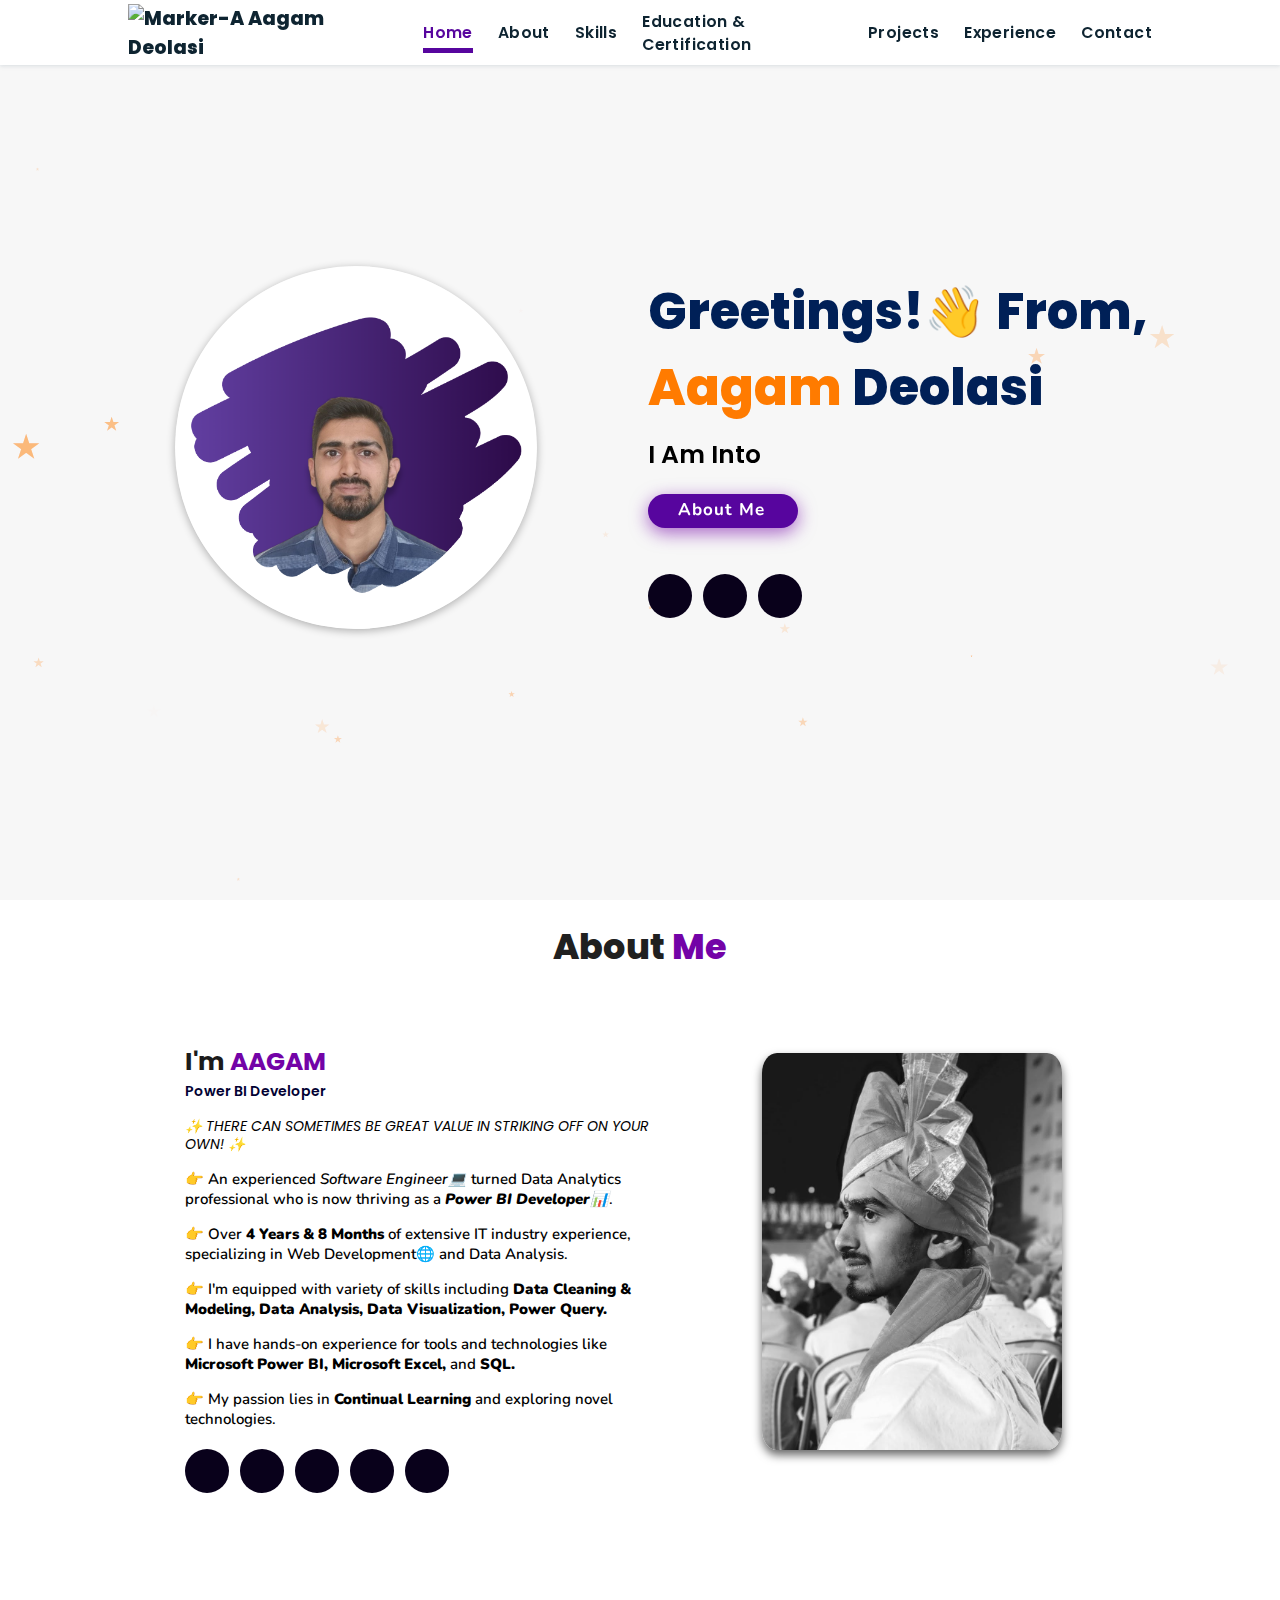
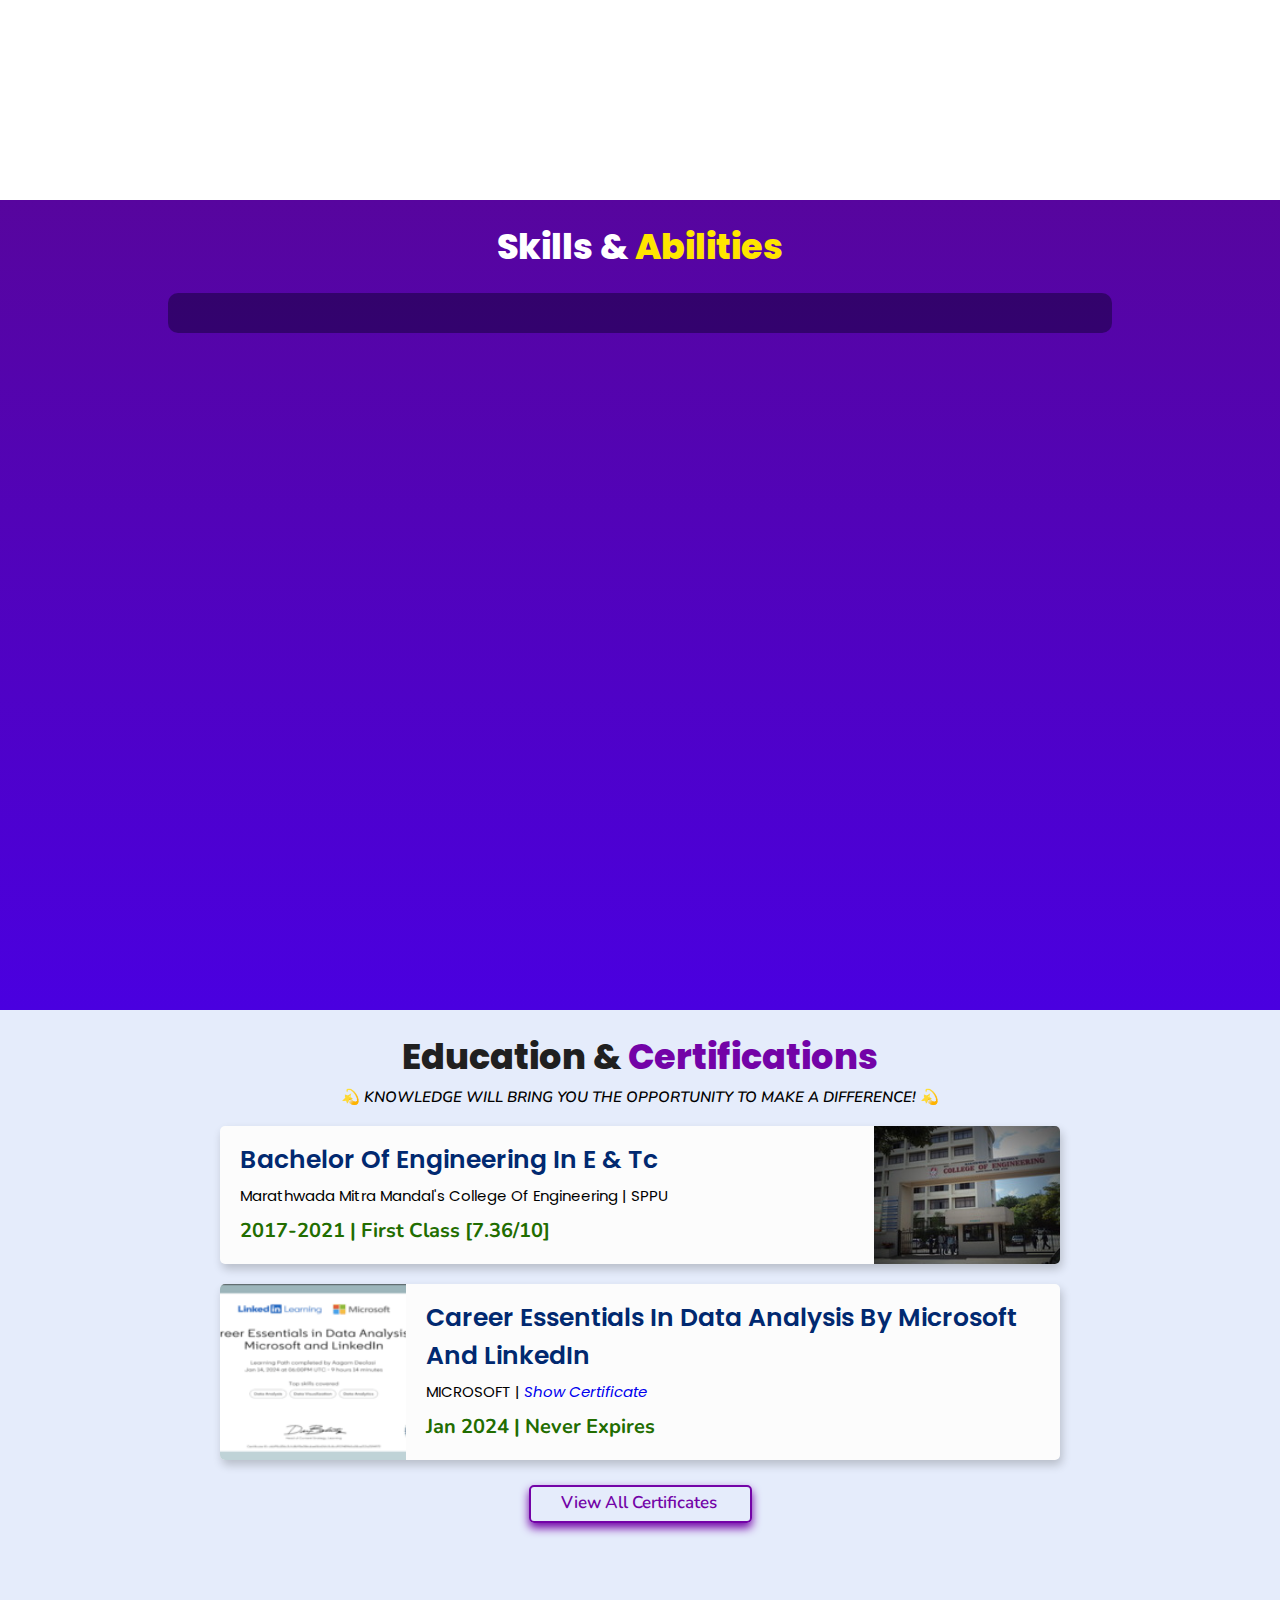
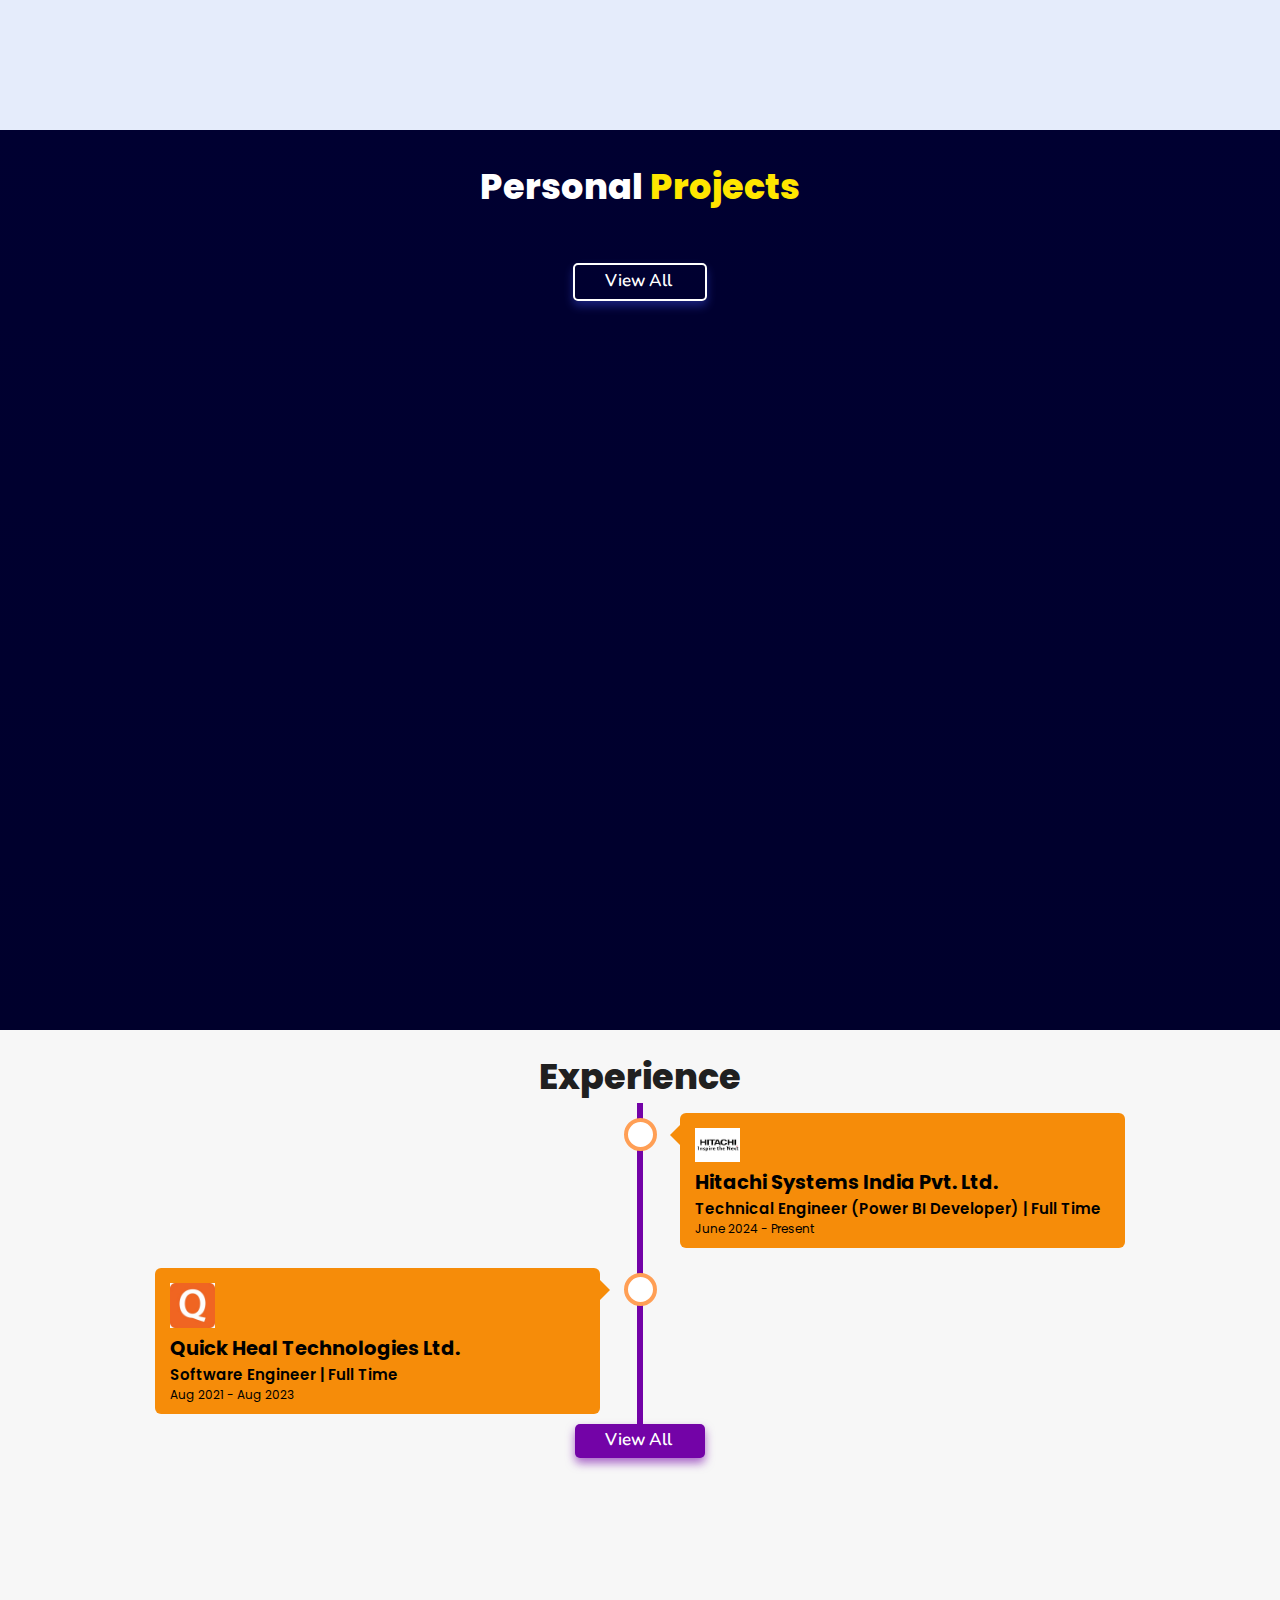
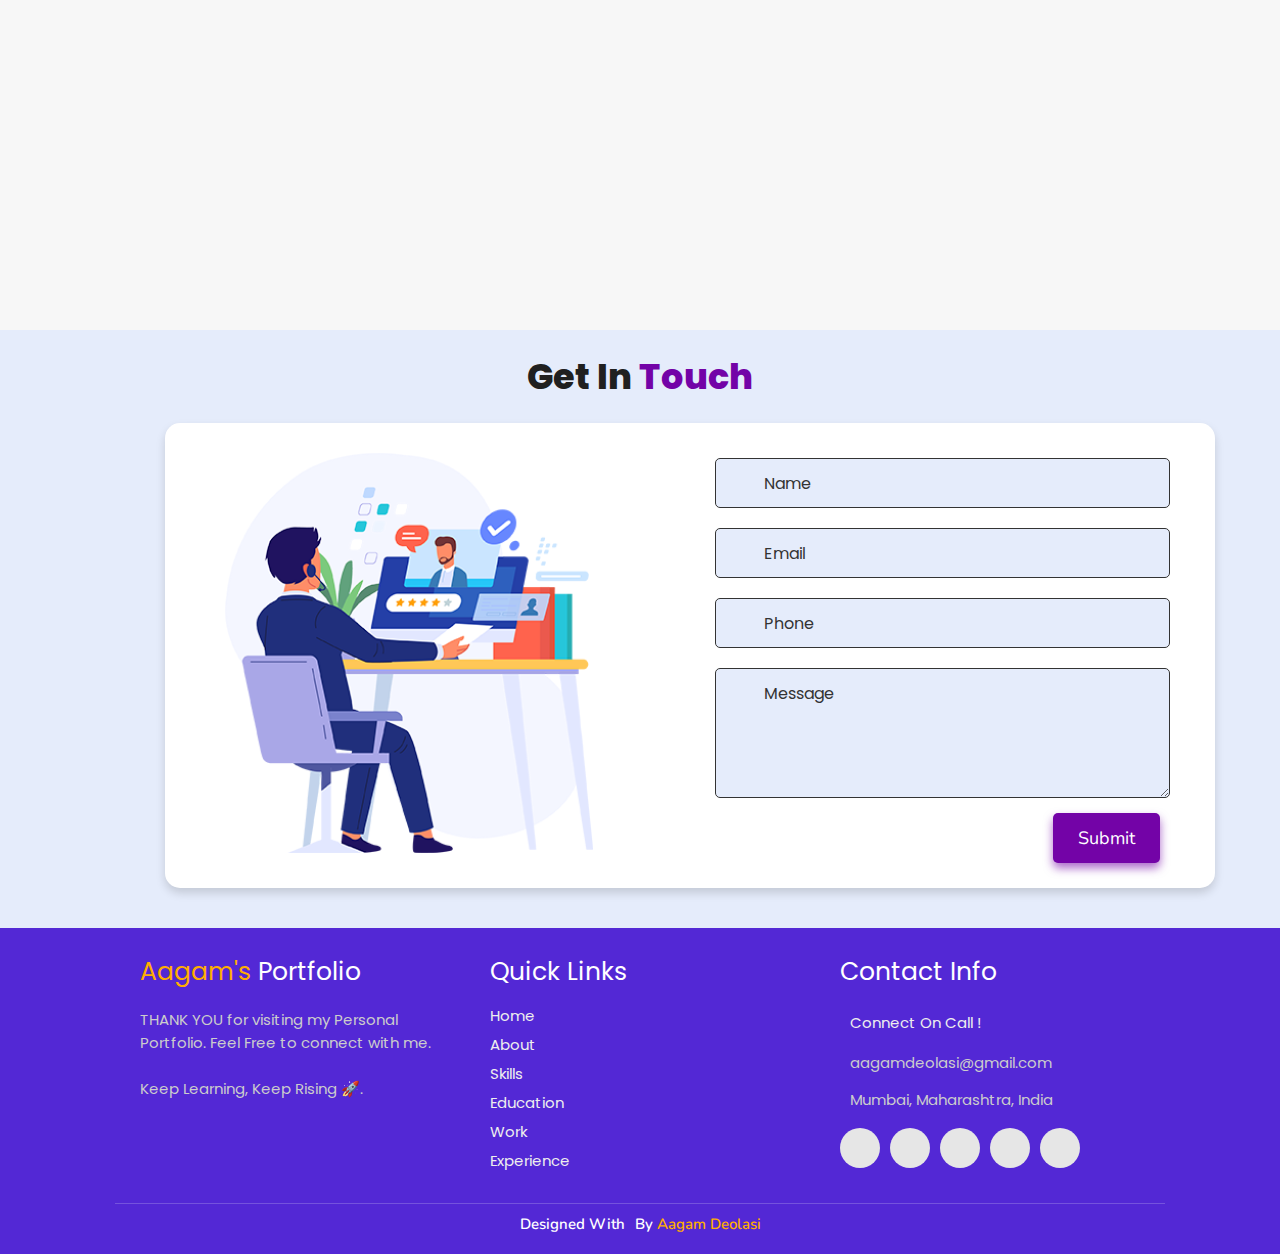
==== index.html @ 9c8c2665 "updated index.html" ====
<!DOCTYPE html>
<html lang="en">

<head>
  <meta charset="UTF-8">
  <meta http-equiv="X-UA-Compatible" content="IE=edge">
  <meta name="viewport" content="width=device-width, initial-scale=1.0">
  <meta name="keywords" content="Aagam Deolasi, Portfolio, portfolio website, personal portfolio" />
  <meta name="description" content="Welcome to Aagam's Portfolio. Data Analyst, Power BI Developer, Web Developer" />
  <!-- Custom CSS -->
  <link rel="stylesheet" href="./assets/css/style.css">
  <!-- Font Awesome -->
  <link rel="stylesheet" href="https://cdnjs.cloudflare.com/ajax/libs/font-awesome/5.15.3/css/all.min.css"
    integrity="sha512-iBBXm8fW90+nuLcSKlbmrPcLa0OT92xO1BIsZ+ywDWZCvqsWgccV3gFoRBv0z+8dLJgyAHIhR35VZc2oM/gI1w=="
    crossorigin="anonymous" referrerpolicy="no-referrer" />
  <!-- Favicon -->
  <link id='favicon' rel="shortcut icon" href="./assets/images/favicon.png" type="image/x-png">
  <title>AAGAM DEOLASI | PORTFOLIO</title>
</head>

<body oncontextmenu="return false">

  <!-- pre loader -->
  <!-- <div class="loader-container">
  <img draggable="false" src="./assets/images/preloader.gif" alt="">
</div> -->

  <!-- navbar starts -->
  <header>
    <a href="/" class="logo">
      <img width="32" height="32" src="https://img.icons8.com/arcade/64/000000/marker-a.png" alt="marker-a" />
      <span>Aagam Deolasi</span></a>

    <!-- <div id="menu" class="fas fa-bars"></div> -->
    <nav class="navbar">
      <ul>
        <li><a class="active" href="#home"><i class="fas fa-home"></i> Home</a></li>
        <li><a href="#about"><i class="fas fa-user"></i> About</a></li>
        <li><a href="#skills"><i class="fas fa-laptop-code"></i> Skills</a></li>
        <li><a href="#education"><i class="fas fa-graduation-cap"></i> Education & Certification</a></li>
        <li><a href="#work"><i class="fas fa-globe"></i> Projects</a></li>
        <li><a href="#experience"><i class="fas fa-briefcase"></i> Experience</a></li>
        <li><a href="#contact"><i class="fas fa-headset"></i> Contact</a></li>
      </ul>
    </nav>
  </header>
  <!-- navbar ends -->


  <!-- hero section starts -->
  <section class="home" id="home">
    <div id="particles-js"></div>

    <div class="image">
      <img draggable="false" class="tilt" src="./assets/images/profile-pic.png" alt="myphoto">
    </div>

    <div class="content">
      <h2>Greetings!👋 From,<br /> <span>Aagam</span> Deolasi</h2>
      <!-- <p>I am into <span class="typing-text"></span></p> -->
      <p>I am into <span class="typing-text"></span></p>
      <a href="#about" class="btn"><span>About Me</span>
        <i class="fas fa-arrow-circle-down"></i>
      </a>
      <div class="socials">
        <ul class="social-icons" id="social-icons">
          <li><a class="linkedin" aria-label="LinkedIn" title="LinkedIn (Aagam Deolasi)"
              href="https://www.linkedin.com/in/aagam-deolasi/" target="_blank"><i class="fab fa-linkedin"></i></a></li>
          <li><a class="github" aria-label="GitHub" title="GitHub (Aagam Deolasi)"
              href="https://github.com/aagamdeolasi" target="_blank"><i class="fab fa-github"></i></a></li>
          <!-- <li><a class="twitter" aria-label="Twitter" href="https://twitter.com/jigar_sable" target="_blank"><i class="fab fa-twitter"></i></a></li> -->
          <!-- <li><a class="telegram" aria-label="Telegram" href="https://t.me/lifecode5" target="_blank"><i class="fab fa-telegram-plane"></i></a></li> -->
          <!-- <li><a class="instagram" aria-label="Instagram" href="https://www.instagram.com/jigarsable.dev"><i class="fab fa-instagram" target="_blank"></i></a></li> -->
          <li><a class="novypro" aria-label="Novypro" title="NovyPro (Aagam Deolasi)"
              href="https://www.novypro.com/profile_projects/aagamdeolasi" target="_blank"><i
                class="fas fa-link"></i></a></li>
          <!-- <li><a class="dev" aria-label="Dev" href="https://dev.to/jigarsable" target="_blank"><i class="fab fa-dev"></i></a></li> -->
        </ul>
      </div>
    </div>

  </section>
  <!-- hero section ends -->


  <!-- about section starts -->
  <section class="about" id="about">
    <h2 class="heading"><i class="fas fa-user-alt"></i> About <span>Me</span></h2>
    <div class="row">
      <div class="content">
        <h3>I'm <span style="  color: rgb(115, 3, 167);">AAGAM</span></h3>
        <span class="tag">Power BI Developer</span>
        <br><br>
        <span id="quote" class="underlined underlined--gradient"><i>✨ THERE CAN SOMETIMES BE GREAT VALUE IN STRIKING OFF
            ON YOUR OWN! ✨</i></span>
        <p class="mb-0">👉 An experienced <i>Software Engineer💻</i> turned Data Analytics professional who is now thriving as a
          <strong><i>Power BI Developer📊</i></strong>.</p>
        <p id="experience-counter"></p>
        <p>👉 I'm equipped with variety of skills including <Strong>Data Cleaning & Modeling, Data Analysis, Data
          Visualization, Power Query.</Strong></p>
        <p>👉 I have hands-on experience for tools and technologies like <strong>Microsoft Power BI, Microsoft
          Excel,</strong> and <strong>SQL.</strong></p>
        <p>👉 My passion lies in <strong>Continual Learning</strong> and exploring novel technologies.</p>

        <div class="socials" style="margin-top: 20px;">
          <ul class="social-icons" id="social-icons">
            <li><a class="linkedin" aria-label="LinkedIn" title="LinkedIn (Aagam Deolasi)"
                href="https://www.linkedin.com/in/aagam-deolasi/" target="_blank"><i class="fab fa-linkedin"></i></a>
            </li>
            <li><a class="github" aria-label="GitHub" title="GitHub (Aagam Deolasi)"
                href="https://github.com/aagamdeolasi" target="_blank"><i class="fab fa-github"></i></a></li>
            <!-- <li><a class="instagram" aria-label="Instagram" href="https://www.instagram.com/jigarsable.dev"><i
                  class="fab fa-instagram" target="_blank"></i></a></li> -->
            <li><a class="novypro" aria-label="Novypro" title="NovyPro (Aagam Deolasi)"
                href="https://www.novypro.com/profile_projects/aagamdeolasi" target="_blank"><i
                  class="fas fa-link"></i></a></li>
            <li><a class="resume" aria-label="Resume" title="Download Resume (Aagam Deolasi)"
                href="https://drive.google.com/file/d/1OLIP01z0UasB5JqngInQiEO_tIoqZsfr/view?usp=drive_link"
                target="_blank"><i class="fas fa-download"></i></a></li>
            <li><a class="emailid" aria-label="Email" href="mailto:aagamdeolasi@gmail.com"
                title="Write Mail (Aagam Deolasi)" target="_blank"><i class="fas fa-envelope"></i></a></li>
            <!-- <li><a class="dev" aria-label="Dev" href="https://dev.to/jigarsable" target="_blank"><i class="fab fa-dev"></i></a></li> -->
          </ul>
        </div>

        <!-- <div class="resumebtn">
          <a href="https://drive.google.com/file/d/1rZiXl562q7aVyk1kJ2nO85YBAq8ixTiw/view" target="_blank"
            class="btn"><span>Resume</span>
            <i class="fas fa-chevron-right"></i>
          </a>
        </div> -->

      </div>
      <div class="image">
        <img draggable="false" class="tilt" src="./assets/images/about.jpg" alt="about_me">
      </div>
    </div>
  </section>
  <!-- about section ends -->

  <!-- skills section starts -->
  <section class="skills" id="skills">

    <h2 class="heading"><i class="fas fa-laptop-code"></i> Skills & <span>Abilities</span></h2>

    <div class="container">
      <div class="row" id="skillsContainer">

        <!-- <div class="bar">
              <div class="info">
                <img src="https://img.icons8.com/color/48/000000/adobe-xd.png"/>
                <span>AdobeXD</span>
              </div>
            </div> -->

      </div>
    </div>
  </section>
  <!-- skills section ends -->


  <!-- education section starts -->
  <section class="education" id="education">

    <h1 class="heading"><i class="fas fa-graduation-cap"></i> Education & <span>Certifications</span> <i
        class="fas fa-certificate"></i></h1>

    <p class="qoute underlined underlined--gradient" style="cursor:pointer;"><i>💫 KNOWLEDGE WILL BRING YOU THE
        OPPORTUNITY TO MAKE A DIFFERENCE!
        💫</i></p>

    <div class="box-container">
      <div class="box">
        <div class="content">
          <h3>Bachelor of Engineering in E & Tc</h3>
          <p>Marathwada Mitra Mandal's College Of Engineering | SPPU</p>
          <h4>2017-2021 | First Class [7.36/10]</h4>
        </div>
        <div class="image">
          <img draggable="false" src="./assets/images/educat/college.jpg" alt="">
        </div>
      </div>
    </div>

    <div class="box-container">
      <div class="box">
        <div class="image">
          <img draggable="false" src="./assets/images/educat/cert.png" alt="">
        </div>
        <div class="content">
          <h3>Career Essentials in Data Analysis by Microsoft and LinkedIn</h3>
          <p>MICROSOFT | <a href="https://drive.google.com/file/d/1QxxI3kQ8bU2-6-dsOFe_6_RS2aNn2a-N/view?usp=sharing"
              target="_blank"><i class="fas fa-certificate"> Show Certificate</i></a></p>
          <h4>Jan 2024 | Never Expires</h4>
        </div>
      </div>
    </div>

    <div class="viewall">
      <a href="https://drive.google.com/drive/folders/1dYf7vMl0tv8PnOpD2otnU8mKlyMW4v_P?usp=drive_link" class="btn"
        target="_blank"><span>View All Certificates</span>
        <i class="fas fa-arrow-right"></i>
      </a>
    </div>
  </section>
  <!-- education section ends -->


  <!-- work project section starts -->
  <section class="work" id="work">

    <h2 class="heading"><i class="fas fa-globe"></i> Personal <span>Projects</span></h2>

    <div class="box-container">

      <!-- <div class="box tilt">
      <img draggable="false" src="./assets/images/projects/portfolio1.PNG" alt="" />
      <div class="content">
        <div class="tag">
        <h3>Portfolio Website</h3>
        </div>
        <div class="desc">
          <p>Personal portfolio website. Don't need much info about it, just scroll down. You're here only!</p>
          <div class="btns">
            <a href="#" class="btn" target="_blank"><i class="fas fa-eye"></i> View</a>
            <a href="https://github.com/jigar-sable/Portfolio-Website" class="btn" target="_blank">Code <i class="fas fa-code"></i></a>
          </div>
        </div>
      </div>
    </div> -->

    </div>

    <div class="viewall">
      <a href="./projects" class="btn"><span>View All</span>
        <i class="fas fa-arrow-right"></i>
      </a>
    </div>

  </section>
  <!-- work project section ends -->

  <!-- experience section starts -->
  <section class="experience" id="experience">

    <h2 class="heading"><i class="fas fa-briefcase"></i> Experience </h2>

    <div class="timeline">

      <div class="container right">
        <div class="content">
          <div class="tag">
            <img draggable="false" src="./assets/images/experience/hsi_logo.jpg" alt="Hitachi Logo"
              width="45px" />
            <h2>Hitachi Systems India Pvt. Ltd.</h2>
          </div>
          <div class="desc">
            <h3>Technical Engineer (Power BI Developer) | Full Time</h3>
            <p>June 2024 - Present</p>
          </div>
        </div>
      </div>

      <div class="container left">
        <div class="content">
          <div class="tag">
            <img draggable="false" src="./assets/images/experience/qh_logo.jpg" alt="Quick Heal Logo" width="45px" />
            <h2>Quick Heal Technologies Ltd.</h2>
          </div>
          <div class="desc">
            <h3>Software Engineer | Full Time</h3>
            <p>Aug 2021 - Aug 2023</p>
          </div>
        </div>
      </div>

      <!-- <div class="container left">
        <div class="content">
          <div class="tag">
            <img draggable="false" src="./assets/images/experience/websatva_logo.jpg" alt="Web Satva Logo" width="45px"/>
            <h2>Web Satva</h2>
          </div>
          <div class="desc">
            <h3>Student Intern | Internship</h3>
            <p>May 2020 - Jul 2020</p>
          </div>
        </div>
      </div> -->
    </div>

    <div class="morebtn">
      <a href="./experience" class="btn"><span>View All</span>
        <i class="fas fa-arrow-right"></i>
      </a>
    </div>

    </div>

  </section>
  <!-- experience section ends -->

  <!-- contact section starts -->
  <section class="contact" id="contact">

    <h2 class="heading"><i class="fas fa-headset"></i> Get in <span>Touch</span></h2>

    <div class="container">
      <div class="content">
        <div class="image-box">
          <img draggable="false" src="./assets/images/contact1.png" alt="">
        </div>
        <form id="contact-form">

          <div class="form-group">
            <div class="field">
              <input type="text" name="name" placeholder="Name" required>
              <i class='fas fa-user'></i>
            </div>
            <div class="field">
              <input type="email" name="email" placeholder="Email" required>
              <i class='fas fa-envelope'></i>
            </div>
            <div class="field">
              <input type="text" name="phone" placeholder="Phone">
              <i class='fas fa-phone-alt'></i>
            </div>
            <div class="message">
              <textarea placeholder="Message" name="message" required></textarea>
              <i class="fas fa-comment-dots"></i>
            </div>
          </div>
          <div class="button-area">
            <button type="submit">
              Submit <i class="fa fa-paper-plane"></i></button>
          </div>
        </form>
      </div>
    </div>
  </section>
  <!-- contact section ends -->

  <!-- footer section starts -->
  <section class="footer">

    <div class="box-container">

      <div class="box">
        <h3><span style="color: #ffae00;">Aagam's</span> Portfolio</h3>
        <p>THANK YOU for visiting my Personal Portfolio. Feel Free to connect with me. <br /> <br /> Keep Learning, Keep
          Rising
          🚀.</p>
      </div>

      <div class="box">
        <h3>quick links</h3>
        <a href="#home"><i class="fas fa-chevron-circle-right"></i> home</a>
        <a href="#about"><i class="fas fa-chevron-circle-right"></i> about</a>
        <a href="#skills"><i class="fas fa-chevron-circle-right"></i> skills</a>
        <a href="#education"><i class="fas fa-chevron-circle-right"></i> education</a>
        <a href="#work"><i class="fas fa-chevron-circle-right"></i> work</a>
        <a href="#experience"><i class="fas fa-chevron-circle-right"></i> experience</a>
      </div>

      <div class="box">
        <h3>contact info</h3>
        <p> <a href="tel:+91 7020450462"><i class="fas fa-phone"></i> Connect on Call !</a></p>
        <p> <i class="fas fa-envelope"></i> aagamdeolasi@gmail.com</p>
        <p> <i class="fas fa-map-marked-alt"></i>Mumbai, Maharashtra, India</p>
        <div class="share">

          <a href="https://www.linkedin.com/in/aagam-deolasi/" class="fab fa-linkedin" target="_blank"
            title="LinkedIn (Aagam Deolasi)"></a>
          <a href="https://github.com/aagamdeolasi" class="fab fa-github" target="_blank"
            title="GitHub (Aagam Deolasi)"></a>
          <a href="https://www.novypro.com/profile_projects/aagamdeolasi" class="fas fa-link" target="_blank"
            title="NovyPro (Aagam Deolasi)"></a>
          <a href="mailto:aagamdeolasi@gmail.com" class="fas fa-envelope" target="_blank"
            title="Write an Email (Aagam Deolasi)"></a>
          <!-- <a href="https://twitter.com/jigar_sable" class="fab fa-instagram" target="_blank" title="Instagram (Aagam Deolasi)"></a> -->
          <a href="tel:+91 7020450462" class="fas fa-phone" title="Connect On Call (Aagam Deolasi)"></a>
        </div>
      </div>
    </div>

    <h1 class="credit">Designed with <i class="fa fa-heart pulse"></i> by <a
        href="https://www.linkedin.com/in/aagam-deolasi"> Aagam Deolasi</a></h1>

  </section>
  <!-- footer section ends -->

  <!-- footer section starts -->
  <!-- <section class="footer">

    <div class="box-container">

      <div class="box">
        <h3>Jigar's Portfolio</h3>
        <p>Thank you for visiting my personal portfolio website. Connect with me over socials. <br /> <br /> Keep Rising
          🚀. Connect with me over live chat!</p>
      </div>

      <div class="box">
        <h3>quick links</h3>
        <a href="#home"><i class="fas fa-chevron-circle-right"></i> home</a>
        <a href="#about"><i class="fas fa-chevron-circle-right"></i> about</a>
        <a href="#skills"><i class="fas fa-chevron-circle-right"></i> skills</a>
        <a href="#education"><i class="fas fa-chevron-circle-right"></i> education</a>
        <a href="#work"><i class="fas fa-chevron-circle-right"></i> work</a>
        <a href="#experience"><i class="fas fa-chevron-circle-right"></i> experience</a>
      </div>

      <div class="box">
        <h3>contact info</h3>
        <p> <i class="fas fa-phone"></i>+91 XXX-XXX-XXXX</p>
        <p> <i class="fas fa-envelope"></i>jigarsable21@gmail.com</p>
        <p> <i class="fas fa-map-marked-alt"></i>Pune, India-412206</p>
        <div class="share">

          <a href="https://www.linkedin.com/in/jigar-sable" class="fab fa-linkedin" aria-label="LinkedIn"
            target="_blank"></a>
          <a href="https://github.com/jigar-sable" class="fab fa-github" aria-label="GitHub" target="_blank"></a>
          <a href="mailto:jigarsable21@gmail.com" class="fas fa-envelope" aria-label="Mail" target="_blank"></a>
          <a href="https://twitter.com/jigar_sable" class="fab fa-twitter" aria-label="Twitter" target="_blank"></a>
          <a href="https://t.me/lifecode5" class="fab fa-telegram-plane" aria-label="Telegram" target="_blank"></a>
        </div>
      </div>
    </div>

    <h1 class="credit">Designed with <i class="fa fa-heart pulse"></i> by <a
        href="https://www.linkedin.com/in/jigar-sable"> jigar sable</a></h1>

  </section> -->
  <!-- footer section ends -->


  <!-- scroll top btn -->
  <a href="#home" aria-label="ScrollTop" class="fas fa-angle-up" id="scroll-top"></a>
  <!-- scroll back to top -->


  <!-- ==== ALL MAJOR JAVASCRIPT CDNS STARTS ==== -->
  <!-- jquery cdn -->
  <script src="https://cdnjs.cloudflare.com/ajax/libs/jquery/3.6.0/jquery.min.js"
    integrity="sha512-894YE6QWD5I59HgZOGReFYm4dnWc1Qt5NtvYSaNcOP+u1T9qYdvdihz0PPSiiqn/+/3e7Jo4EaG7TubfWGUrMQ=="
    crossorigin="anonymous" referrerpolicy="no-referrer"></script>

  <!-- typed.js cdn -->
  <script src="https://cdnjs.cloudflare.com/ajax/libs/typed.js/2.0.5/typed.min.js"
    integrity="sha512-1KbKusm/hAtkX5FScVR5G36wodIMnVd/aP04af06iyQTkD17szAMGNmxfNH+tEuFp3Og/P5G32L1qEC47CZbUQ=="
    crossorigin="anonymous" referrerpolicy="no-referrer"></script>

  <!-- particle.js links -->
  <script src="./assets/js/particles.min.js"></script>
  <script src="./assets/js/app.js"></script>

  <!-- vanilla tilt.js links -->
  <script src="https://cdnjs.cloudflare.com/ajax/libs/vanilla-tilt/1.7.0/vanilla-tilt.min.js"
    integrity="sha512-SttpKhJqONuBVxbRcuH0wezjuX+BoFoli0yPsnrAADcHsQMW8rkR84ItFHGIkPvhnlRnE2FaifDOUw+EltbuHg=="
    crossorigin="anonymous" referrerpolicy="no-referrer"></script>

  <!-- scroll reveal anim -->
  <script src="https://unpkg.com/scrollreveal"></script>

  <script type="text/javascript" src="https://cdn.jsdelivr.net/npm/emailjs-com@3/dist/email.min.js"></script>

  <!-- ==== ALL MAJOR JAVASCRIPT CDNS ENDS ==== -->

  <script src="./assets/js/script.js"></script>

  <!-- Dynamic Experience Counter Script Start -->
  <script>
    document.addEventListener("DOMContentLoaded", function () {
      function calculateExperience(startDate, gapStartDate, gapEndDate) {
        const start = new Date(startDate);
        const now = new Date();
        const gapStart = new Date(gapStartDate);
        const gapEnd = new Date(gapEndDate);

        // Calculate total experience without gaps
        let totalMonths = (now.getFullYear() - start.getFullYear()) * 12 + now.getMonth() - start.getMonth();
        if (now.getDate() < start.getDate()) totalMonths--; // adjust if the current day is before the start day in the month

        // Calculate gap duration
        let gapMonths = (gapEnd.getFullYear() - gapStart.getFullYear()) * 12 + gapEnd.getMonth() - gapStart.getMonth();
        if (gapEnd.getDate() < gapStart.getDate()) gapMonths--; // adjust if the end day is before the start day in the month

        // Subtract gap duration from total experience
        totalMonths -= gapMonths;

        // Convert total months to years and months
        const years = Math.floor(totalMonths / 12);
        const months = totalMonths % 12;

        return { years, months };
      }

      function updateExperienceCounter() {
        const experienceCounterElement = document.getElementById("experience-counter");
        const startDate = '2021-02-08'; // Start date of experience
        const gapStartDate = '2023-08-17'; // Start date of gap
        const gapEndDate = '2024-06-03'; // End date of gap
        const experience = calculateExperience(startDate, gapStartDate, gapEndDate);

        experienceCounterElement.innerHTML = `👉 Over <strong>${experience.years} Years & ${experience.months} Months</strong> of extensive IT industry experience, specializing in Web Development🌐 and Data Analysis.`
      }

      updateExperienceCounter();
    });

  </script>
  <!-- Dynamic Experience Counter Script End -->

</body>

</html>
---- assets/css/style.css ----
@import url("https://fonts.googleapis.com/css2?family=Poppins:wght@400;600;700&display=swap");
@import url("https://fonts.googleapis.com/css2?family=Nunito:ital,wght@0,300;0,400;0,600;0,700;1,300;1,400&display=swap");
@import url('https://fonts.googleapis.com/css2?family=Bebas+Neue&display=swap');

* {
  margin: 0;
  padding: 0;
  box-sizing: border-box;
  text-decoration: none;
  outline: none;
  border: none;
  text-transform: capitalize;
  transition: all 0.2s linear;
}
html {
  font-size: 62.5%;
  overflow-x: hidden;
  scroll-behavior: smooth;
}
body {
  background: #f7f7f7;
  font-family: "Poppins", sans-serif;
}

*::selection {
  background: #2b3dda;
  color: #fff;
}

html {
  font-size: 62.5%;
  overflow-x: hidden;
}
html::-webkit-scrollbar {
  width: 0.8rem;
}
html::-webkit-scrollbar-track {
  background: rgb(235, 202, 245);
}
html::-webkit-scrollbar-thumb {
  background: #420177;
}

/* pre loader start */
.loader-container {
  position: fixed;
  top: 0;
  left: 0;
  z-index: 10000;
  background: #e6eff1;
  display: flex;
  align-items: center;
  justify-content: center;
  height: 100%;
  width: 100%;
}
.loader-container.fade-out {
  top: -120%;
}
/* pre loader end */

/* navbar starts */
header {
  position: fixed;
  top: 0;
  left: 0;
  right: 0;
  z-index: 1000;
  display: flex;
  align-items: center;
  justify-content: space-between;
  padding: 1.7rem 10%;
  height: 6.5rem;
  background-color: #fff;
  box-shadow: 0 1px 4px rgba(146, 161, 176, 0.3);
}
section {
  min-height: 100vh;
  padding: 2rem 9%;
}
.heading {
  font-size: 3.5rem;
  color: rgb(32, 32, 32);
  font-weight: 800;
  text-align: center;
}
.heading span {
  color: rgb(115, 3, 167);
}
header .logo {
  font-size: 1.9rem;
  font-weight: 800;
  text-decoration: none;
  color: #0e2431;
}
header .logo i {
  font-size: 2.2rem;
}
header .logo:hover {
  color: #fc8c05;
}
header .navbar ul {
  list-style: none;
  display: flex;
  justify-content: center;
  align-items: center;
}
header .navbar li {
  margin-left: 2.5rem;
}
header .navbar ul li a {
  font-size: 1.57rem;
  color: #0e2431;
  font-weight: 600;
  text-decoration: none;
  letter-spacing: 0.04rem;
  transition: 0.2s;
}
header .navbar ul li a.active,
header .navbar ul li a:hover {
  color: #57059e;
  border-bottom: 0.5rem solid #57059e;
  padding: 0.5rem 0;
}
/* navbar ends */

/* hamburger icon starts*/
#menu {
  font-size: 3rem;
  cursor: pointer;
  color: rgb(24, 2, 63);
  display: none;
}
@media (max-width: 768px) {
  #menu {
    display: block;
  }
  header .navbar {
    position: fixed;
    top: 6.5rem;
    right: -120%;
    width: 75%;
    height: 100%;
    text-align: left;
    align-items: flex-start;
    background-color: #0e0f31;
  }
  header .navbar ul {
    flex-flow: column;
    padding: 1rem;
  }
  header .navbar ul li {
    text-align: center;
    width: 100%;
    margin: 1rem 0;
    border-radius: 0.5rem;
    width: 26rem;
  }
  header .navbar ul li a {
    display: block;
    padding: 1rem;
    text-align: left;
    color: #fff;
    font-size: 2rem;
  }
  header .navbar ul li a.active,
  header .navbar ul li a:hover {
    padding: 1rem;
    color: #fff;
    border-radius: 0.5rem;
    border-bottom: 0.5rem solid #57059e;
  }
  .fa-times {
    transform: rotate(180deg);
  }
  header .navbar.nav-toggle {
    right: 0;
  }
}
/* hamburger icon ends */

/* hero section starts*/
.home {
  position: relative;
  display: flex;
  flex-wrap: wrap;
  gap: 1.5rem;
  min-height: 100vh;
  align-items: center;
}
.home #particles-js {
  position: absolute;
  top: 0;
  left: 0;
  height: 100%;
  width: 100%;
}
.home::before {
  content: "";
  position: absolute;
  top: 0;
  left: 0;
  height: 100%;
  width: 100%;
}
.home .content {
  flex: 1 1 40rem;
  padding-top: 1rem;
  z-index: 1;
}
.home .image {
  flex: 1 1 40rem;
  z-index: 1;
}
.home .image img {
  width: 70%;
  margin-left: 6rem;
  border-radius: 50%;
  box-shadow: 0 2px 8px rgba(0, 0, 0, 0.3);
  cursor: pointer;
}
.home .image img:hover {
  box-shadow: 0 5px 15px rgba(0, 0, 0, 0.5);
}
.home .content h2 {
  font-size: 5rem;
  font-weight: 800;
  color: #002057;
}
.home .content h2 span {
  font-size: 5rem;
  font-weight: 800;
  color: #ff7b00;
}
.home .content p {
  font-size: 2.5rem;
  color: #000;
  font-weight: 600;
  padding: 1rem 0;
}
.home .content p span {
  font-size: 2.5rem;
  color: rgb(148, 8, 8);
  font-weight: 600;
  padding: 1rem 0;
}
.home .btn {
  margin-top: 1rem;
  position: absolute;
  line-height: 0;
  padding: 1.6rem 3rem;
  border-radius: 4em;
  transition: 0.5s;
  color: #fff;
  background: #57059e;
  box-shadow: 0px 5px 18px rgba(115, 3, 167, 0.6);
  font-family: "Nunito", sans-serif;
}
.home .btn span {
  font-weight: 700;
  font-size: 1.7rem;
  letter-spacing: 0.1rem;
}
.home .btn i {
  margin-left: 0.3rem;
  font-size: 1.5rem;
  transition: 0.3s;
}
.home .btn:hover {
  background: #4A167E;
}
.home .btn:hover i {
  transform: translateX(5px);
}
/* social icons start */
.socials {
  position: relative;
  margin-top: 9rem;
}
.socials .social-icons {
  padding-left: 0;
  margin-bottom: 0;
  list-style: none;
}
.socials .social-icons li {
  display: inline-block;
  margin-bottom: 14px;
}
.social-icons a {
  font-size: 2rem;
  display: inline-block;
  line-height: 44px;
  color: #00d9ff;
  background-color: #09011b;
  width: 44px;
  height: 44px;
  text-align: center;
  margin-right: 8px;
  border-radius: 100%;
  -webkit-transition: all 0.2s linear;
  -o-transition: all 0.2s linear;
  transition: all 0.2s linear;
}
.social-icons a:active,
.social-icons a:focus,
.social-icons a:hover {
  color: #fff;
  background-color: #0685da;
}
.social-icons a.github:hover {
  background-color: #0e0e0e;
}
.social-icons a.twitter:hover {
  background-color: #00aced;
}
.social-icons a.linkedin:hover {
  background-color: #007bb6;
}
.social-icons a.novypro:hover {
  background-color: #4A167E;
}
.social-icons a.resume:hover {
  background-color: #35f361;
}
.social-icons a.instagram:hover {
  background-color: #ee00da;
}
.social-icons a.emailid:hover {
  background-color: #FEC208;
}
/* social icons end */

/* hero media queries starts*/
@media (max-width: 450px) {
  .home .btn {
    margin: 4rem 0;
  }
  .socials {
    margin-top: 12rem;
  }
  .home .image img {
    margin-top: 8rem;
  }
  .home .content p {
    font-size: 2.2rem;
  }
  .home .content p span {
    font-size: 2.2rem;
  }
}
/* hero media queries ends*/
/* hero section end */

/* about section starts */
.about {
  background: rgb(255, 255, 255);
}
.about .row {
  display: flex;
  flex-direction: row;
  gap: 2rem;
  flex-wrap: wrap;
  padding: 4rem;
}
.about .row .image {
  text-align: center;
  flex: 1 1 35rem;
}
.about .row .image img {
  margin: 4rem;
  width: 30rem;
  height: auto;
  border-radius: 5%;
  box-shadow: 0 5px 10px rgba(0, 0, 0, 0.6);
  mix-blend-mode: luminosity;
  transition: 0.3s;
  cursor: pointer;
}
.about .row .image img:hover {
  mix-blend-mode: normal;
}
.about .row .content {
  flex: 1 1 45rem;
  padding: 3rem;
}
.about .row .content h3 {
  color: rgb(27, 27, 27);
  font-size: 2.5rem;
}
.about .row .content .tag {
  font-size: 1.4rem;
  color: #020133;
  font-weight: 600;
  margin-top: 1rem;
}
.about .row .content p {
  font-size: 1.5rem;
  margin-top: 1.5rem;
  font-family: "Nunito";
  font-weight: 600;
  text-transform: none;
}
.about .row .content .box-container {
  display: flex;
  flex-wrap: wrap;
  gap: 1.5rem;
  font-family: "Nunito";
  font-weight: 600;
}
.about .row .content .box-container .box p {
  text-transform: none;
}
.about .row .content .box-container .box p span {
  color: #011aff;
}
.resumebtn {
  margin-top: 6rem;
}
.resumebtn .btn {
  padding: 1.7rem 3rem;
  border-radius: 0.5em;
  transition: 0.3s;
  color: #fff;
  background: #2506ad;
  box-shadow: 0px 5px 10px rgba(48, 68, 247, 0.6);
  font-family: "Nunito", sans-serif;
}
.resumebtn .btn span {
  font-weight: 600;
  font-size: 1.8rem;
  letter-spacing: 0.1rem;
}
.resumebtn .btn i {
  margin-left: 0.3rem;
  font-size: 1.2rem;
  transition: 0.3s;
}
.resumebtn .btn:hover {
  background: #1a047e;
}
.resumebtn .btn:hover i {
  transform: translateX(5px);
}
/* about media queries starts*/
@media screen and (max-width: 600px) {
  .about .row .image {
    margin-top: 2rem;
  }
  .about .row .image img {
    margin: 0 auto;
    width: 80%;
    mix-blend-mode: normal;
  }
  .about .row {
    padding: 0.5rem;
    margin-bottom: 7rem;
  }
  .about .row .content {
    padding: 1rem;
  }
  .about .row .content .box-container {
    gap: 0;
  }
}
/* about media queries ends*/
/* about section ends */

/* skills section starts */
.skills {
  min-height: 90vh;
  background: linear-gradient(to bottom, #57059e, #4a00e0);
}
.skills h2 {
  color: #fff;
}
.skills .heading span {
  color: rgb(255, 230, 0);
}
.skills .container {
  background: rgba(0, 0, 22, 0.4);
  color: #fff;
  border-radius: 1rem;
  padding: 2rem;
  width: 90%;
  margin: auto;
  margin-top: 2rem;
}
.skills .container .row {
  display: grid;
  grid-template-columns: repeat(6, 1fr);
  flex-wrap: wrap;
  gap: 1.8rem;
}
.skills .container .bar {
  margin-bottom: 15px;
  padding: 10px;
  border-radius: 1rem;
  box-shadow: 0 4px 10px rgba(0, 0, 0, 0.2);
  background: rgba(0, 0, 22, 0.9);
  transition: 0.2s;
}
.skills .container .bar:hover {
  box-shadow: 0 8px 10px rgba(0, 2, 68, 0.8) !important;
  background-color: rgba(0, 0, 0, 0.9) !important;
}
.skills .container .bar .info {
  display: flex;
  flex-direction: column;
  align-items: center;
  gap: 1rem;
  margin-top: 1rem;
}
.skills .container .bar .info i {
  font-size: 4rem;
}
.skills .container .bar .info span {
  font-size: 2rem;
  font-weight: 500;
  font-family: "Poppins";
  margin-left: 0.5rem;
}
/* skills media queries starts*/
@media screen and (max-width: 600px) {
  .skills .container {
    padding: 0;
    margin: 0;
  }
  .skills .container .row {
    grid-template-columns: repeat(2, 1fr);
    margin: 1rem;
    padding: 2rem 0.2rem 2rem 0.2rem;
    gap: 1rem;
  }
  .skills .container {
    margin-top: 5px;
    width: 100%;
  }
}
/* skills media queries ends*/
/* skills section ends */

/* education section starts */
.education {
  background: #e5ecfb;
  min-height: 80vh;
}
.education .qoute {
  font-size: 1.5rem;
  text-align: center;
  font-family: "Nunito", sans-serif;
  font-weight: 600;
  margin-top: 0.5rem;
}
.education .box-container {
  display: flex;
  flex-wrap: wrap;
  justify-content: center;
  align-items: center;
  flex-direction: column;
}
.education .box-container .box {
  display: flex;
  flex-direction: row;
  width: 80%;
  border-radius: 0.5rem;
  box-shadow: 0.2rem 0.5rem 1rem rgba(0, 0, 0, 0.2);
  text-align: center;
  position: relative;
  margin-top: 2rem;
  overflow: hidden;
  transition: 0.3s;
  background: rgb(252, 252, 252);
}
.education .box-container .box:hover {
  transform: scale(1.03);
  box-shadow: 1rem 0.5rem 1.2rem rgba(0, 0, 0, 0.3);
}
.education .box-container .box .image {
  flex: 1 1 20rem;
  width: 100%;
}
.education .box-container .box img {
  object-fit: cover;
  position: relative;
  width: 100%;
  height: 100%;
}
.education .box-container .box .content {
  position: relative;
  display: flex;
  flex-direction: column;
  padding: 1rem;
  flex-wrap: wrap;
  flex: 1 1 70rem;
}
.education .box-container .box .content h3 {
  font-size: 2.5rem;
  color: #012970;
  padding: 0.5rem 0;
  font-weight: 600;
  text-align: left;
  margin-left: 1rem;
}
.education .box-container .box .content p {
  font-size: 1.5rem;
  margin-left: 1rem;
  text-align: left;
}
.education h4 {
  font-size: 2rem;
  color: rgb(34, 109, 0);
  text-align: left;
  margin: 1rem;
  font-family: "Nunito", sans-serif;
  font-weight: 700;
}

/* Education View All Button Style Start */
.education .viewall {
  display: flex;
  justify-content: center;
  margin-top: 25px;
}
.education .viewall .btn {
  position: relative;
  line-height: 0;
  padding: 1.6rem 3rem;
  border-radius: 0.5em;
  transition: 0.5s;
  color: rgb(115, 3, 167);
  font-weight: 700;
  border: 2px solid #7303a7;
  box-shadow: 0px 5px 10px #7303a7;
  text-align: center;
}
.education .viewall .btn span {
  font-weight: 600;
  font-size: 1.7rem;
  font-family: "Nunito", sans-serif;
}
.education .viewall .btn i {
  margin-left: 0.3rem;
  font-size: 1.5rem;
  transition: 0.3s;
}
.education .viewall .btn:hover {
  background: #7303a7;
  color: #fff;
}
.education .viewall .btn:hover i {
  transform: translateX(5px);
}
/* Education View All Button Style End */

/* education media queries starts*/
@media screen and (max-width: 600px) {
  .education .box-container .box {
    flex-direction: column;
    width: 100%;
  }
  .education .box-container .box .image {
    width: 100%;
    height: 25rem;
  }
  .education .box-container .box img {
    width: 100%;
  }
  .education .box-container .box .content {
    position: relative;
    display: flex;
    flex-direction: column;
    padding: 1rem;
    flex-wrap: wrap;
    flex: 0;
  }
  .education .btns {
    margin-top: 2rem;
    margin-left: 1rem;
    margin-right: 1rem;
    flex-wrap: wrap;
  }
}
/* education media queries ends*/
/* education section ends */

/* work section starts */
.work {
  /* background: #010124; */
  background: linear-gradient(to bottom, #000031, #00002c);
}
.work h2 {
  color: #fff;
  padding: 1rem;
}
.work .heading span {
  color: rgb(255, 230, 0);
}
.work .box-container {
  display: flex;
  flex-wrap: wrap;
  gap: 1.5rem;
  margin: 2rem;
}
.work .box-container .box {
  flex: 1 1 30rem;
  border-radius: 0.5rem;
  box-shadow: 0 0.5rem 1rem rgba(0, 0, 0, 0.1);
  position: relative;
  overflow: hidden;
  height: 30rem;
}
.work .box-container .box img {
  height: 100%;
  width: 100%;
  object-fit: cover;
}
.work .box-container .box .content {
  height: 100%;
  width: 100%;
  position: absolute;
  top: 85%;
  left: 0;
  background: rgba(255, 255, 255, 0.9);
  display: flex;
  flex-direction: column;
}
.work .box-container .box .content .tag {
  display: flex;
  flex-direction: row;
  justify-content: space-between;
  align-items: center;
  height: 4.5rem;
  width: 100%;
  padding-left: 1rem;
  background: #ffd900;
}
.work .box-container .box .content .tag h3 {
  font-size: 1.5rem;
}
.work .box-container .box:hover .content {
  top: 25%;
}
.work .desc {
  margin: 2rem;
  display: flex;
  flex-direction: column;
  justify-content: center;
}
.work .desc p {
  font-size: 1.5rem;
}
.work .desc .btns {
  display: flex;
  justify-content: space-between;
  width: 100%;
  margin-top: 2rem;
}
.work .desc .btns .btn {
  line-height: 0;
  display: inline;
  padding: 1.5rem 2.5rem;
  border-radius: 0.5rem;
  font-size: 1.5rem;
  color: #fff;
  background: rgb(12, 12, 12);
  margin-right: 2rem;
}
.work .desc .btns .btn:hover {
  background: #7303a7;
}
.work .viewall {
  display: flex;
  justify-content: center;
}
.work .viewall .btn {
  position: relative;
  line-height: 0;
  padding: 1.6rem 3rem;
  border-radius: 0.5em;
  transition: 0.5s;
  color: rgb(255, 255, 255);
  font-weight: 700;
  border: 2px solid #fff;
  box-shadow: 0px 5px 10px rgba(65, 84, 241, 0.4);
  text-align: center;
}
.work .viewall .btn span {
  font-weight: 600;
  font-size: 1.7rem;
  font-family: "Nunito", sans-serif;
}
.work .viewall .btn i {
  margin-left: 0.3rem;
  font-size: 1.5rem;
  transition: 0.3s;
}
.work .viewall .btn:hover {
  background: #fff;
  color: #000;
}
.work .viewall .btn:hover i {
  transform: translateX(5px);
}
/* work section ends */

/* experience section starts */
.experience .timeline {
  position: relative;
  max-width: 1200px;
  margin: 0 auto;
}
.experience .timeline::after {
  content: "";
  position: absolute;
  width: 6px;
  background: #7303a7;
  top: 0;
  bottom: 0;
  left: 50%;
  margin-left: -3px;
  z-index: -2;
}
.experience .container {
  padding: 10px 40px;
  position: relative;
  background-color: inherit;
  width: 50%;
}
/*circles on timeline*/
.experience .container::after {
  content: "\f0b1";
  position: absolute;
  width: 25px;
  height: 25px;
  right: -17px;
  background-color: rgb(255, 255, 255);
  border: 4px solid #ff9f55;
  top: 15px;
  border-radius: 50%;
  z-index: 100;
  font-size: 1.89rem;
  text-align: center;
  font-weight: 600;
  color: #7303a7;
  font-family: "Font Awesome\ 5 Free";
}
.experience .left {
  left: 0;
}
.experience .right {
  left: 50%;
}
/* arrows pointing right */
.experience .left::before {
  content: " ";
  height: 0;
  position: absolute;
  top: 22px;
  width: 0;
  z-index: 1;
  right: 30px;
  border: medium solid #f68c09;
  border-width: 10px 0 10px 10px;
  border-color: transparent transparent transparent #f68c09;
}
/* arrows pointing left  */
.experience .right::before {
  content: " ";
  height: 0;
  position: absolute;
  top: 22px;
  width: 0;
  z-index: 1;
  left: 30px;
  border: medium solid #f68c09;
  border-width: 10px 10px 10px 0;
  border-color: transparent #f68c09 transparent transparent;
}
.experience .right::after {
  left: -16px;
}
.experience .content {
  background-color: #f68c09;
  position: relative;
  border-radius: 6px;
}
.experience .content .tag {
  font-size: 1.3rem;
  padding-top: 1.5rem;
  padding-left: 1.5rem;
}
.experience .content .desc {
  margin-left: 1.5rem;
  padding-bottom: 1rem;
}
.experience .content .desc h3 {
  font-size: 1.5rem;
  font-weight: 600;
}
.experience .content .desc p {
  font-size: 1.2rem;
}
/* view all button */
.morebtn {
  display: flex;
  justify-content: center;
}
.morebtn .btn {
  position: relative;
  line-height: 0;
  padding: 1.6rem 3rem;
  border-radius: 0.5em;
  transition: 0.5s;
  color: #fff;
  background: #7303a7;
  box-shadow: 0px 5px 10px rgba(115, 3, 167, 0.6);
  text-align: center;
}
.morebtn .btn span {
  font-weight: 600;
  font-size: 1.7rem;
  font-family: "Nunito", sans-serif;
}
.morebtn .btn i {
  margin-left: 0.3rem;
  font-size: 1.5rem;
  transition: 0.3s;
}
.morebtn .btn:hover {
  background: #4a00e0;
}
.morebtn .btn:hover i {
  transform: translateX(5px);
}

/* Media queries - Responsive timeline on screens less than 600px wide */
@media screen and (max-width: 600px) {
  .experience {
    min-height: 80vh;
  }
  .experience .timeline {
    margin-top: 2rem;
  }
  .experience .timeline::after {
    left: 31px;
  }
  .experience .container {
    width: 100%;
    padding-left: 8rem;
    padding-right: 2rem;
  }
  .experience .container::after {
    font-size: 2.2rem;
  }
  .experience .container::before {
    left: 61px;
    border: medium solid #f68c09;
    border-width: 10px 10px 10px 0;
    border-color: transparent #f68c09 transparent transparent;
  }
  .experience .left::after {
    left: 15px;
  }
  .experience .right::after {
    left: 15px;
  }
  .experience .right {
    left: 0%;
  }
  .morebtn {
    margin-top: 3rem;
  }
}
/* experience media queries ends */
/* experience section ends */

/* contact section starts */
.contact {
  background: #e5ecfb;
  min-height: 60vh;
}
.contact .container {
  max-width: 1050px;
  width: 100%;
  background: #fff;
  border-radius: 1.5rem;
  margin: 2rem 5rem;
  box-shadow: 0 5px 10px rgba(0, 0, 0, 0.15);
}
.contact .container .content {
  display: flex;
  align-items: center;
  justify-content: space-between;
  padding: 2.5rem 2rem;
}
.contact .content .image-box {
  max-width: 60%;
  margin-left: 4rem;
}
.contact .content .image-box img {
  width: 100%;
  height: 40rem;
  position: relative;
}
.contact .content form {
  width: 45%;
  margin-right: 3.5rem;
}
form .form-group {
  display: flex;
  flex-direction: column;
  justify-content: center;
}
.form-group .field {
  height: 50px;
  display: flex;
  position: relative;
  margin: 1rem;
  width: 100%;
}
form i {
  position: absolute;
  top: 50%;
  left: 18px;
  color: rgb(51, 51, 51);
  font-size: 17px;
  pointer-events: none;
  transform: translateY(-50%);
}
form .field input,
form .message textarea {
  width: 100%;
  height: 100%;
  outline: none;
  padding: 0 16px 0 48px;
  font-size: 16px;
  font-family: "Poppins", sans-serif;
  border-radius: 5px;
  border: 1px solid rgb(51, 51, 51);
  background: #e5ecfb;
}
.field input::placeholder,
.message textarea::placeholder {
  color: rgb(51, 51, 51);
}
.field input:focus,
.message textarea:focus {
  padding-left: 47px;
  border: 2px solid rgb(115, 3, 167);
}
.field input:focus ~ i,
.message textarea:focus ~ i {
  color: rgb(115, 3, 167);
}
form .message {
  position: relative;
  margin: 1rem;
  width: 100%;
}
form .message i {
  top: 25px;
  font-size: 20px;
  left: 15px;
}
form .message textarea {
  min-height: 130px;
  max-height: 230px;
  max-width: 100%;
  min-width: 100%;
  padding: 12px 20px 0 48px;
}
form .message textarea::-webkit-scrollbar {
  width: 0px;
}
form .button-area {
  display: flex;
  float: right;
  flex-direction: row-reverse;
}
.button-area button {
  color: #fff;
  border: none;
  outline: none;
  font-size: 1.8rem;
  cursor: pointer;
  border-radius: 5px;
  padding: 13px 25px;
  background: #7303a7;
  box-shadow: 0px 5px 10px rgba(115, 3, 167, 0.6);
  transition: 0.3s ease;
  font-family: "Nunito", sans-serif;
}
.button-area button:hover {
  background: #4a00e0;
}
.button-area span {
  font-size: 17px;
  padding: 1rem;
  display: none;
}
.button-area button i {
  position: relative;
  top: 6px;
  left: 2px;
  font-size: 1.5rem;
  transition: 0.3s;
  color: #fff;
}
.button-area button:hover i {
  left: 8px;
}
/* contact section media queries starts */
@media (max-width: 900px) {
  .contact {
    min-height: 70vh;
  }
  .contact .container {
    margin: 3rem 0 2rem 0;
  }
  .contact .container .content {
    padding: 18px 12px;
  }
  .contact .content .image-box {
    display: none;
  }
  .contact .content form {
    width: 100%;
    margin-right: 2rem;
  }
}
/* contact section media queries ends */
/* contact section ends */

/* footer section starts */
.footer {
  min-height: auto;
  padding-top: 0;
  background: rgb(83, 40, 213);
}
.footer .box-container {
  display: flex;
  justify-content: center;
  flex-wrap: wrap;
}
.footer .box-container .box {
  flex: 1 1 25rem;
  margin: 2.5rem;
}
.footer .box-container .box h3 {
  font-size: 2.5rem;
  color: #fff;
  padding-bottom: 1rem;
  font-weight: normal;
}
.footer .box-container .box p {
  font-size: 1.5rem;
  color: #ccc;
  padding: 0.7rem 0;
  text-transform: none;
}
.footer .box-container .box p i {
  padding-right: 1rem;
  color: #ffae00;
}
.footer .box-container .box a {
  font-size: 1.5rem;
  color: rgb(238, 238, 238);
  padding: 0.3rem 0;
  display: block;
}
.footer .box-container .box a:hover {
  color: #ffae00;
}
.footer .box-container .box .share {
  display: flex;
  flex-wrap: wrap;
  padding: 1rem 0;
}
.footer .box-container .box .share a {
  height: 4rem;
  width: 4rem;
  padding: 1rem;
  text-align: center;
  border-radius: 5rem;
  font-size: 1.7rem;
  margin-right: 1rem;
  transition: 0.2s;
  background: rgb(230, 230, 230);
  color: #02094b;
  border: none;
}
.footer .box-container .box .share a:hover {
  background: transparent;
  transform: scale(0.98);
  border: 0.1rem solid rgb(180, 178, 178);
  color: #ffae00;
}
.footer .credit {
  padding: 1rem 0 0 0;
  text-align: center;
  font-size: 1.5rem;
  font-family: "Nunito", sans-serif;
  font-weight: 600;
  color: #fff;
  border-top: 0.1rem solid #fff3;
}
.footer .credit a {
  color: #ffae00;
}
.footer .fa {
  color: #e90606;
  margin: 0 0.3rem;
  font-size: 1.5rem;
  animation: pound 0.35s infinite alternate;
}
@-webkit-keyframes pound {
  to {
    transform: scale(1.1);
  }
}
@keyframes pound {
  to {
    transform: scale(1.1);
  }
}
@media (max-width: 450px) {
  .footer .box-container .box {
    margin: 1.5rem;
  }
  .footer .box-container .box p {
    padding: 0.7rem;
  }
  .footer .box-container .box .share a {
    padding: 1.2rem;
  }
}
/* footer section ends */

/* common media queries starts*/
@media (max-width: 450px) {
  html {
    font-size: 55%;
  }
  body {
    padding-right: 0;
  }
  section {
    padding: 2rem;
  }
}
/* common media queries ends*/

/* scroll top starts */
#scroll-top {
  position: fixed;
  top: -140%;
  right: 2rem;
  padding: 1rem 1.5rem;
  font-size: 2rem;
  background: #ffae00;
  color: rgb(13, 0, 44);
  border-radius: 50%;
  transition: 1s linear;
  z-index: 1000;
}
#scroll-top.active {
  top: calc(100% - 12rem);
}
/* scroll top ends */


/* Quote Span CSS Starts */
span#quote {
  margin-top: 3em;
  font-size: 1.4em;
  color: black;
  cursor: pointer;
  &:first-child {
    margin-top: 0;
  }
}

.underlined {
  color: black;
  flex: 1;
  font-size: 1.4em;
  line-height: 1.2;
  text-decoration: none;
  background-image: linear-gradient(to right, yellow 0, yellow 100%);
  background-position: 0 1.2em;
  background-size: 0 100%;
  background-repeat: no-repeat;
  transition: background .5s;
  &:hover {
    background-size: 100% 100%;
  }
  /* &--thin {
    background-image: linear-gradient(to right, black 0, black 100%);
  }
  &--thick {
    background-position: 0 -0.3em;
  }
  &--offset {
    background-position: 0 0.2em;
    box-shadow: inset 0 -.5em 0 0 white;
  } */
  &.underlined--gradient {
    background-position: 0 -0.1em;
    background-image: linear-gradient(to right, yellow 0, lightgreen 100%);
  }
  &--reverse {
    background-position: 100% -0.1em;
    transition: background 1s;
    background-image: linear-gradient(to right, yellow 0, yellow 100%);
  }
}
/* Quite Span CSS Ends */
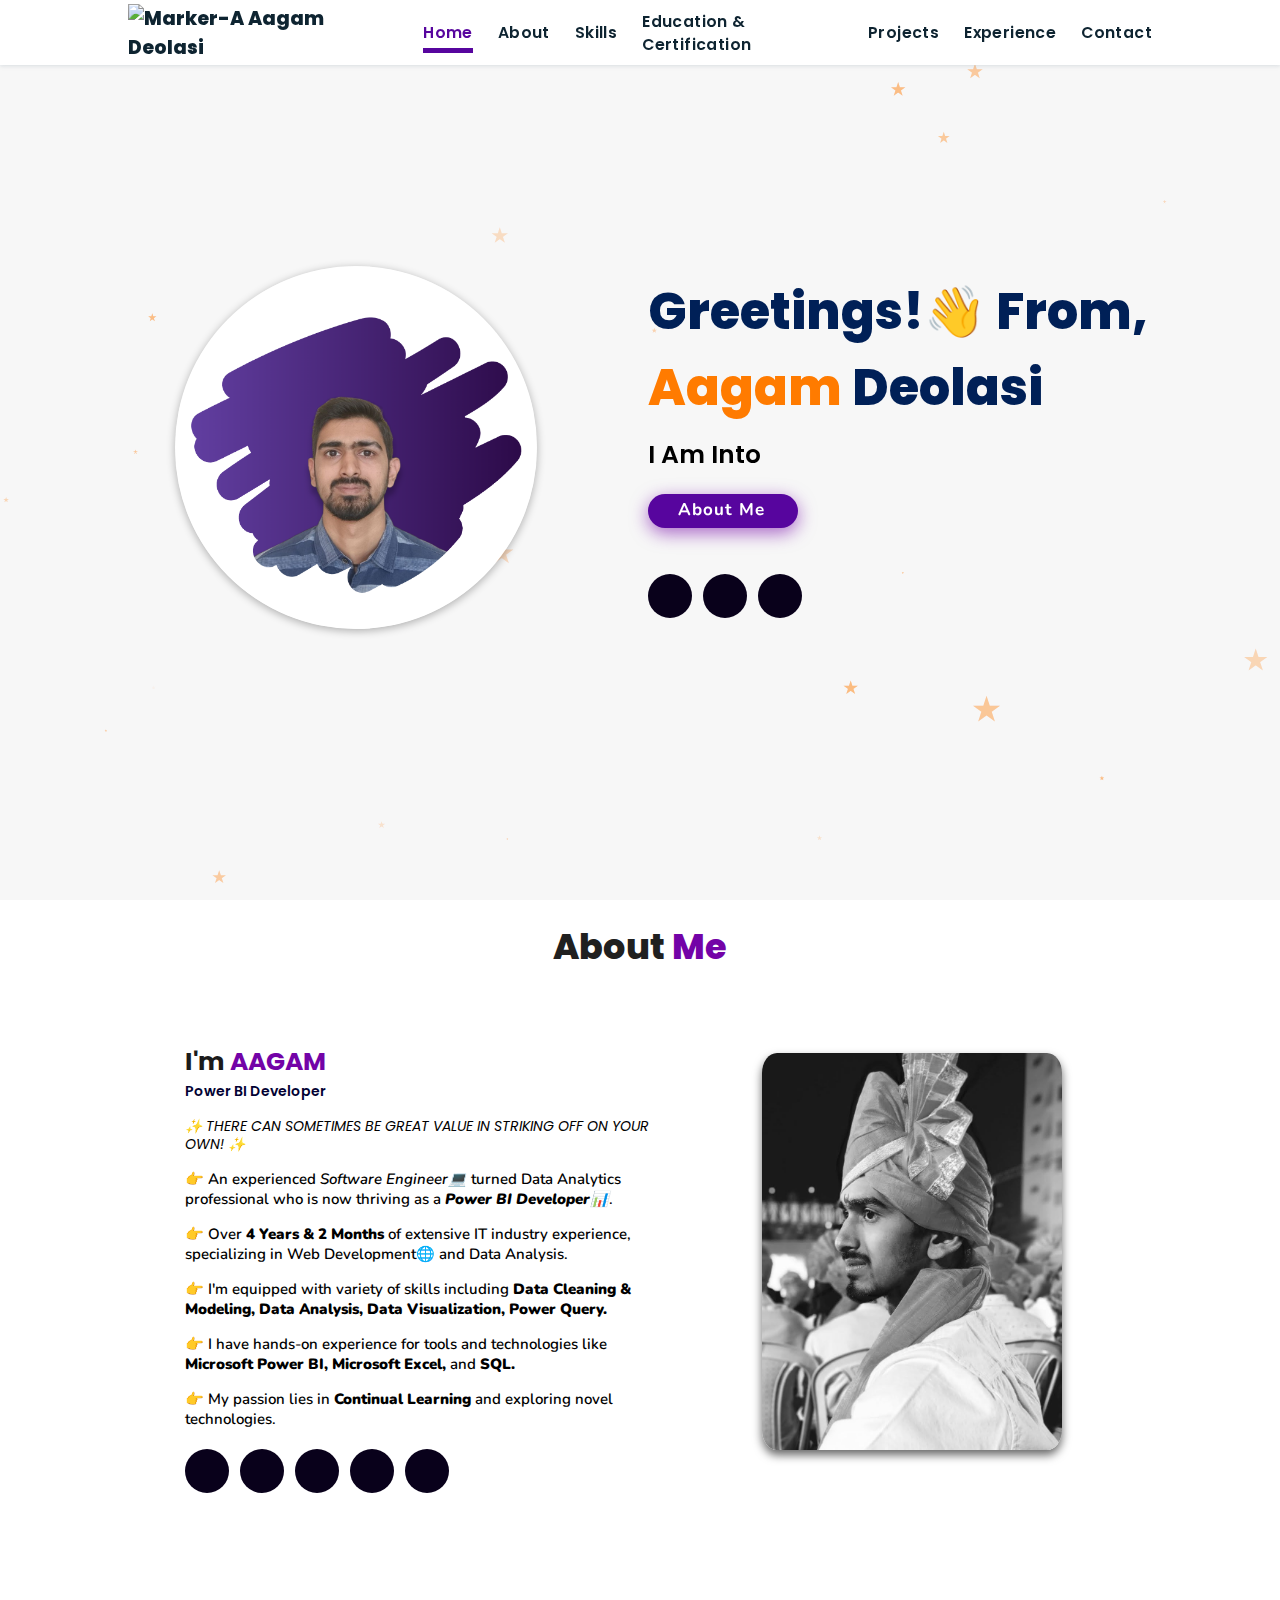
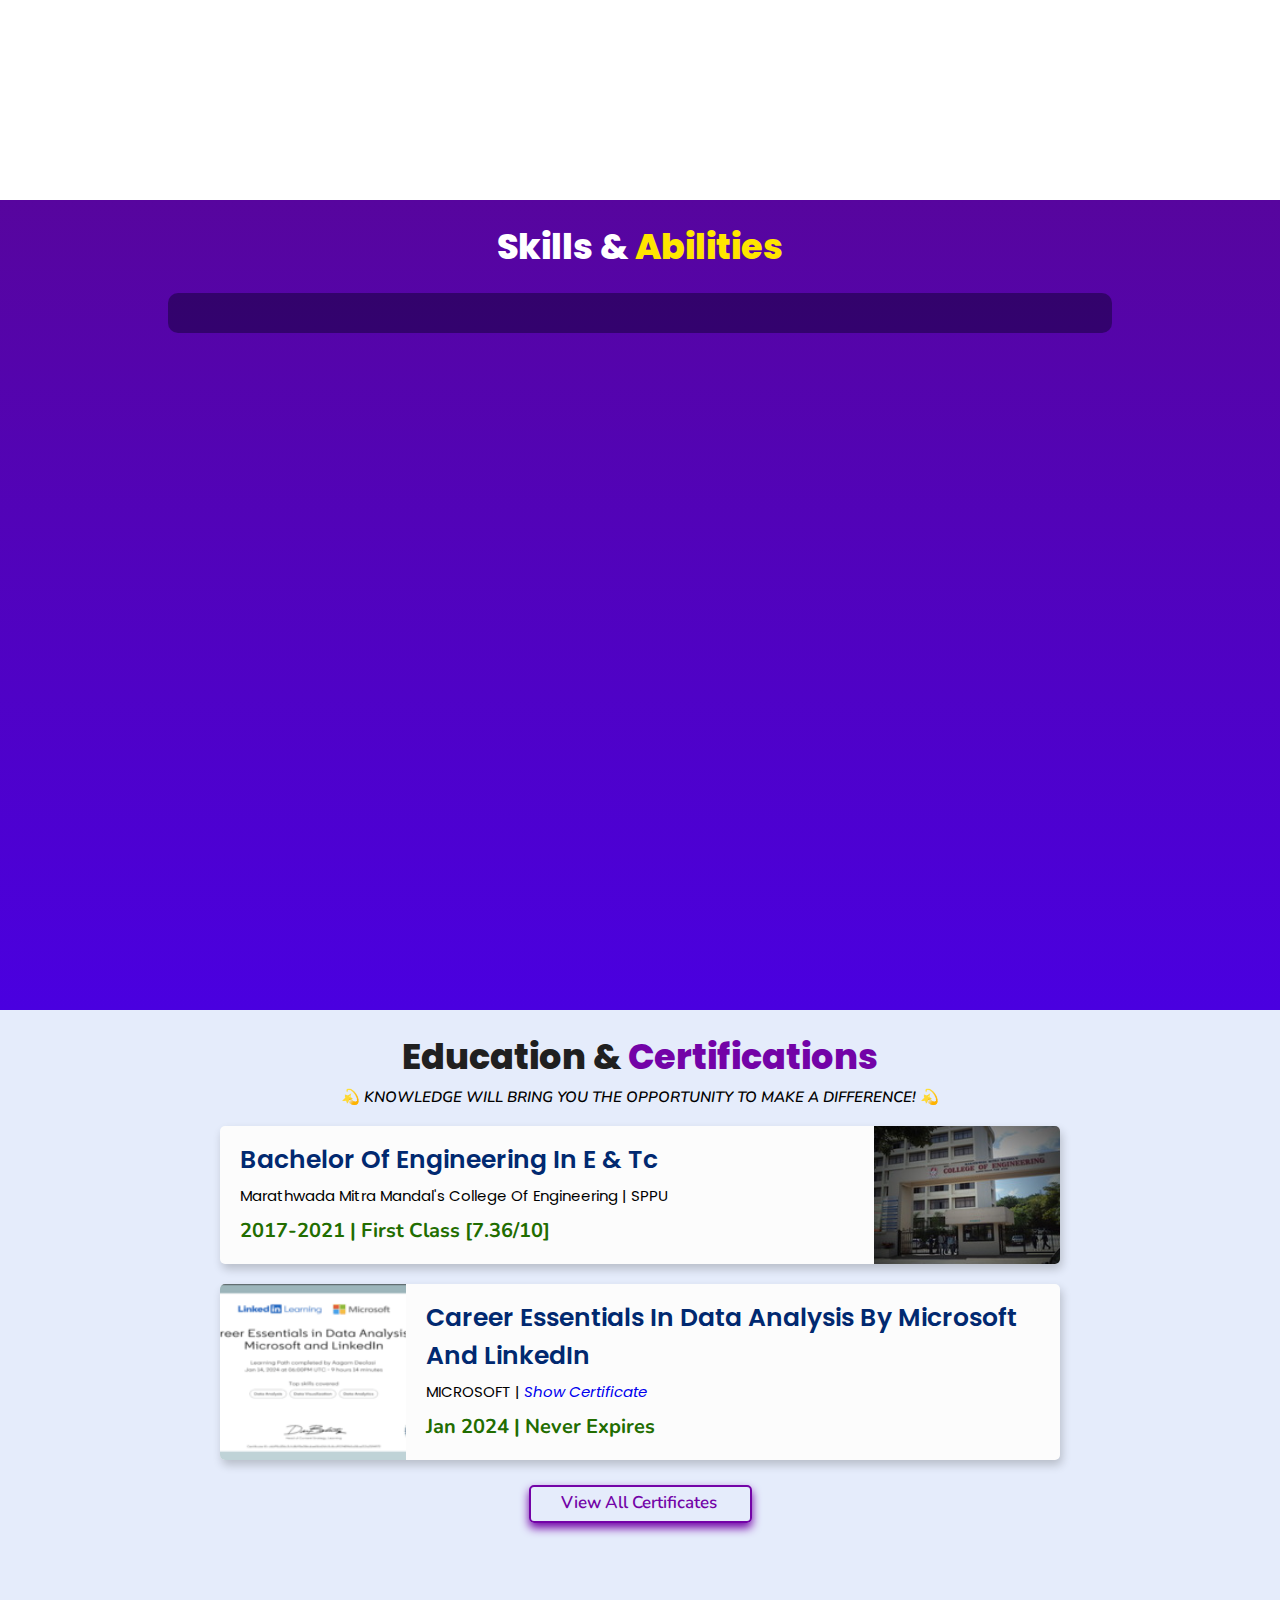
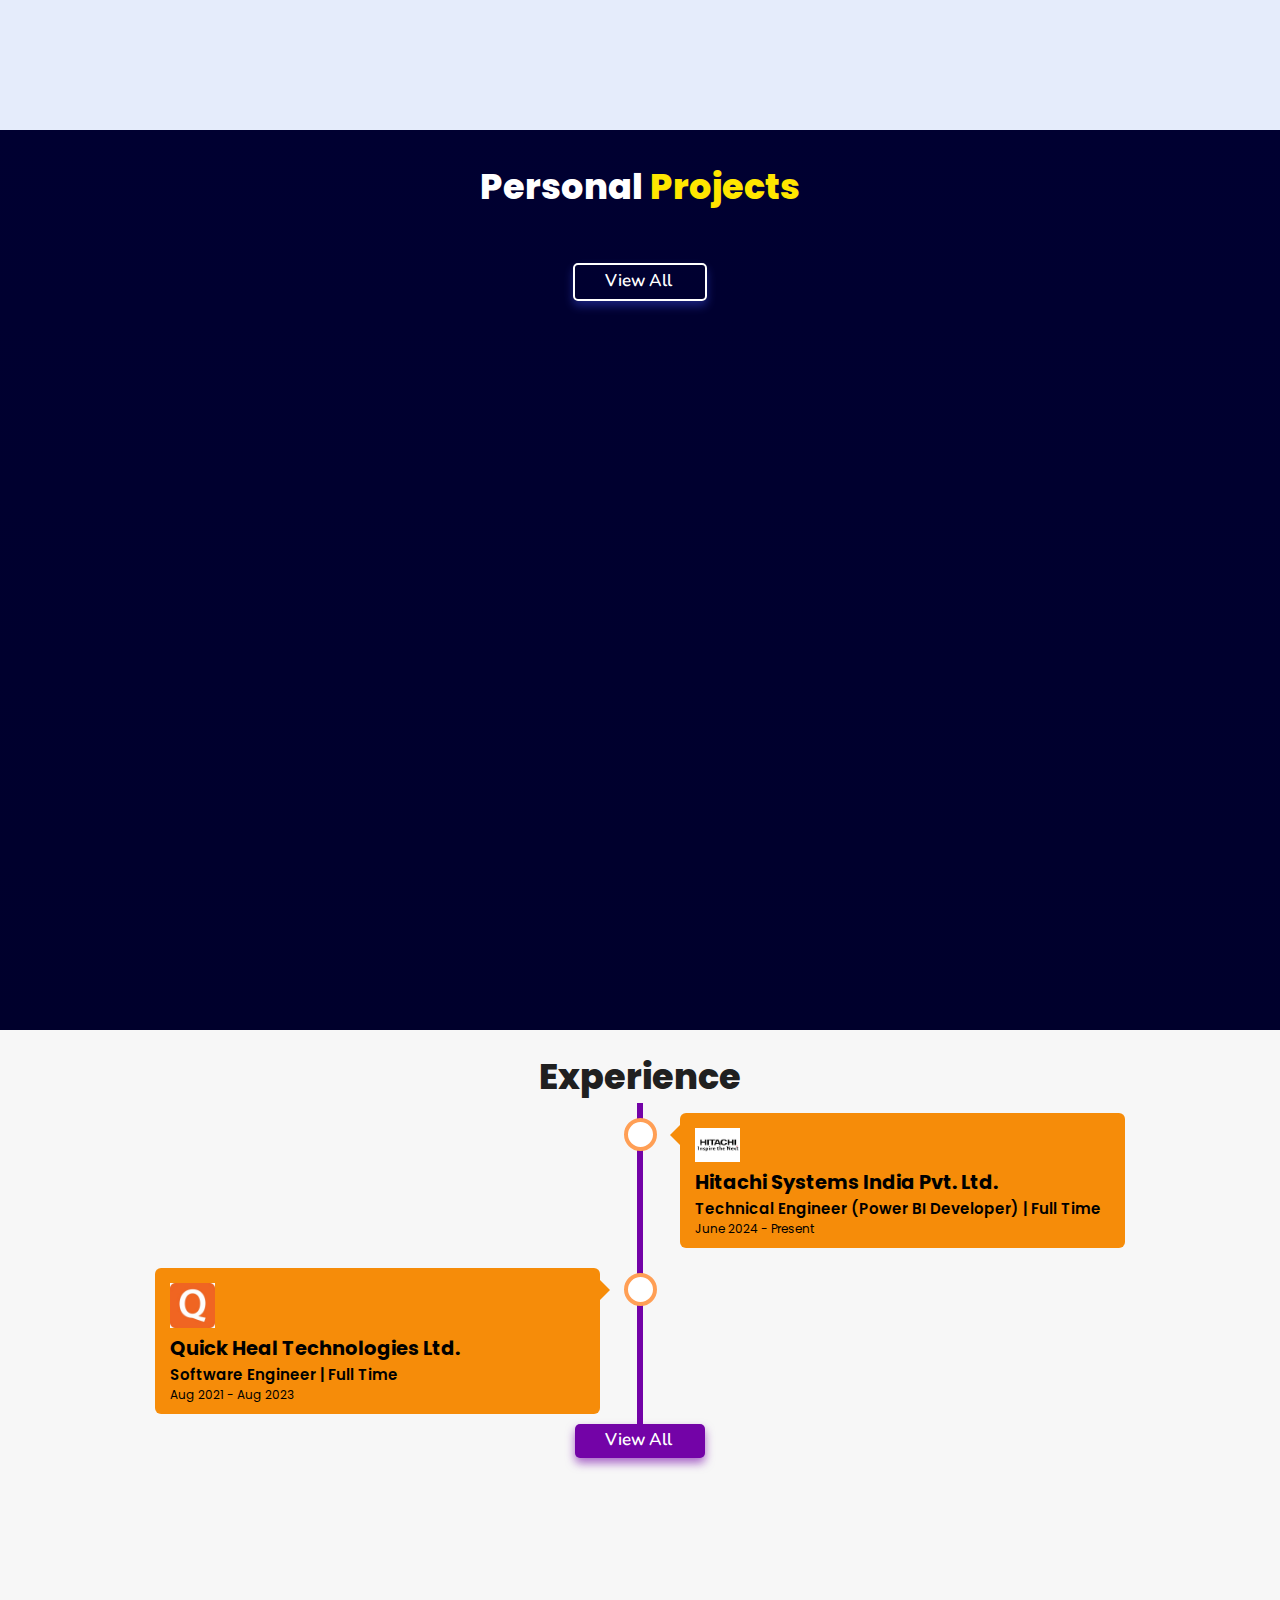
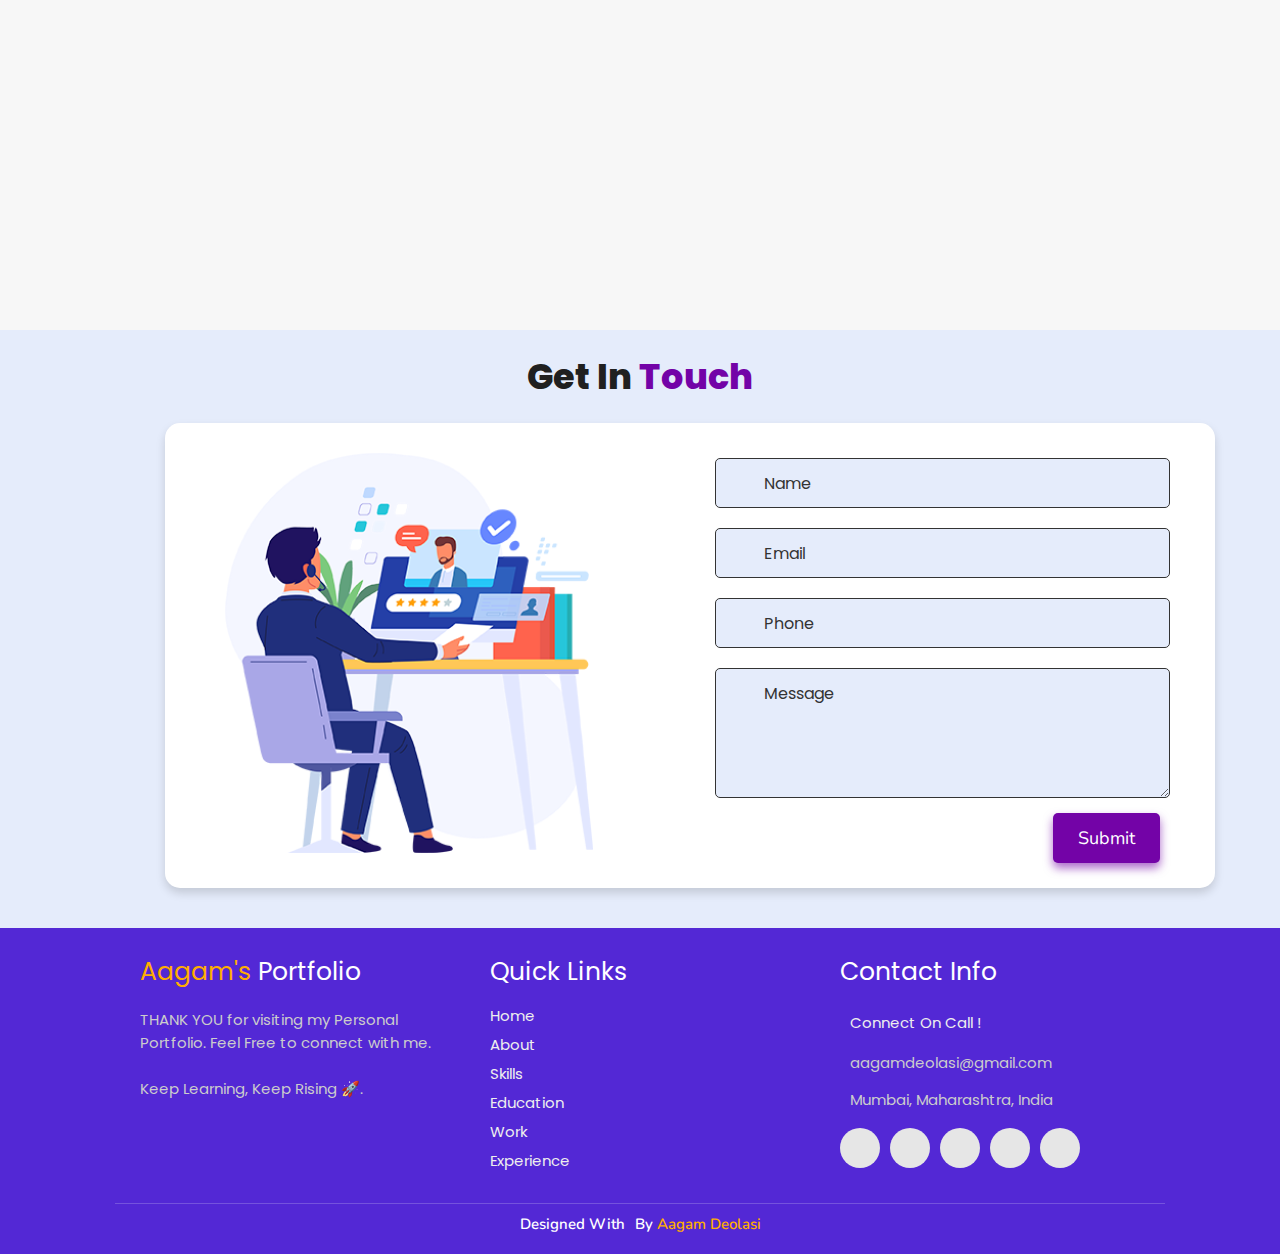
==== commit 10894698: "Updated Start Date in a Script" ====
--- a/index.html
+++ b/index.html
@@ -496,7 +496,7 @@
 
       function updateExperienceCounter() {
         const experienceCounterElement = document.getElementById("experience-counter");
-        const startDate = '2021-02-08'; // Start date of experience
+        const startDate = '2021-08-02'; // Start date of experience
         const gapStartDate = '2023-08-17'; // Start date of gap
         const gapEndDate = '2024-06-03'; // End date of gap
         const experience = calculateExperience(startDate, gapStartDate, gapEndDate);
@@ -512,4 +512,4 @@
 
 </body>
 
-</html>+</html>
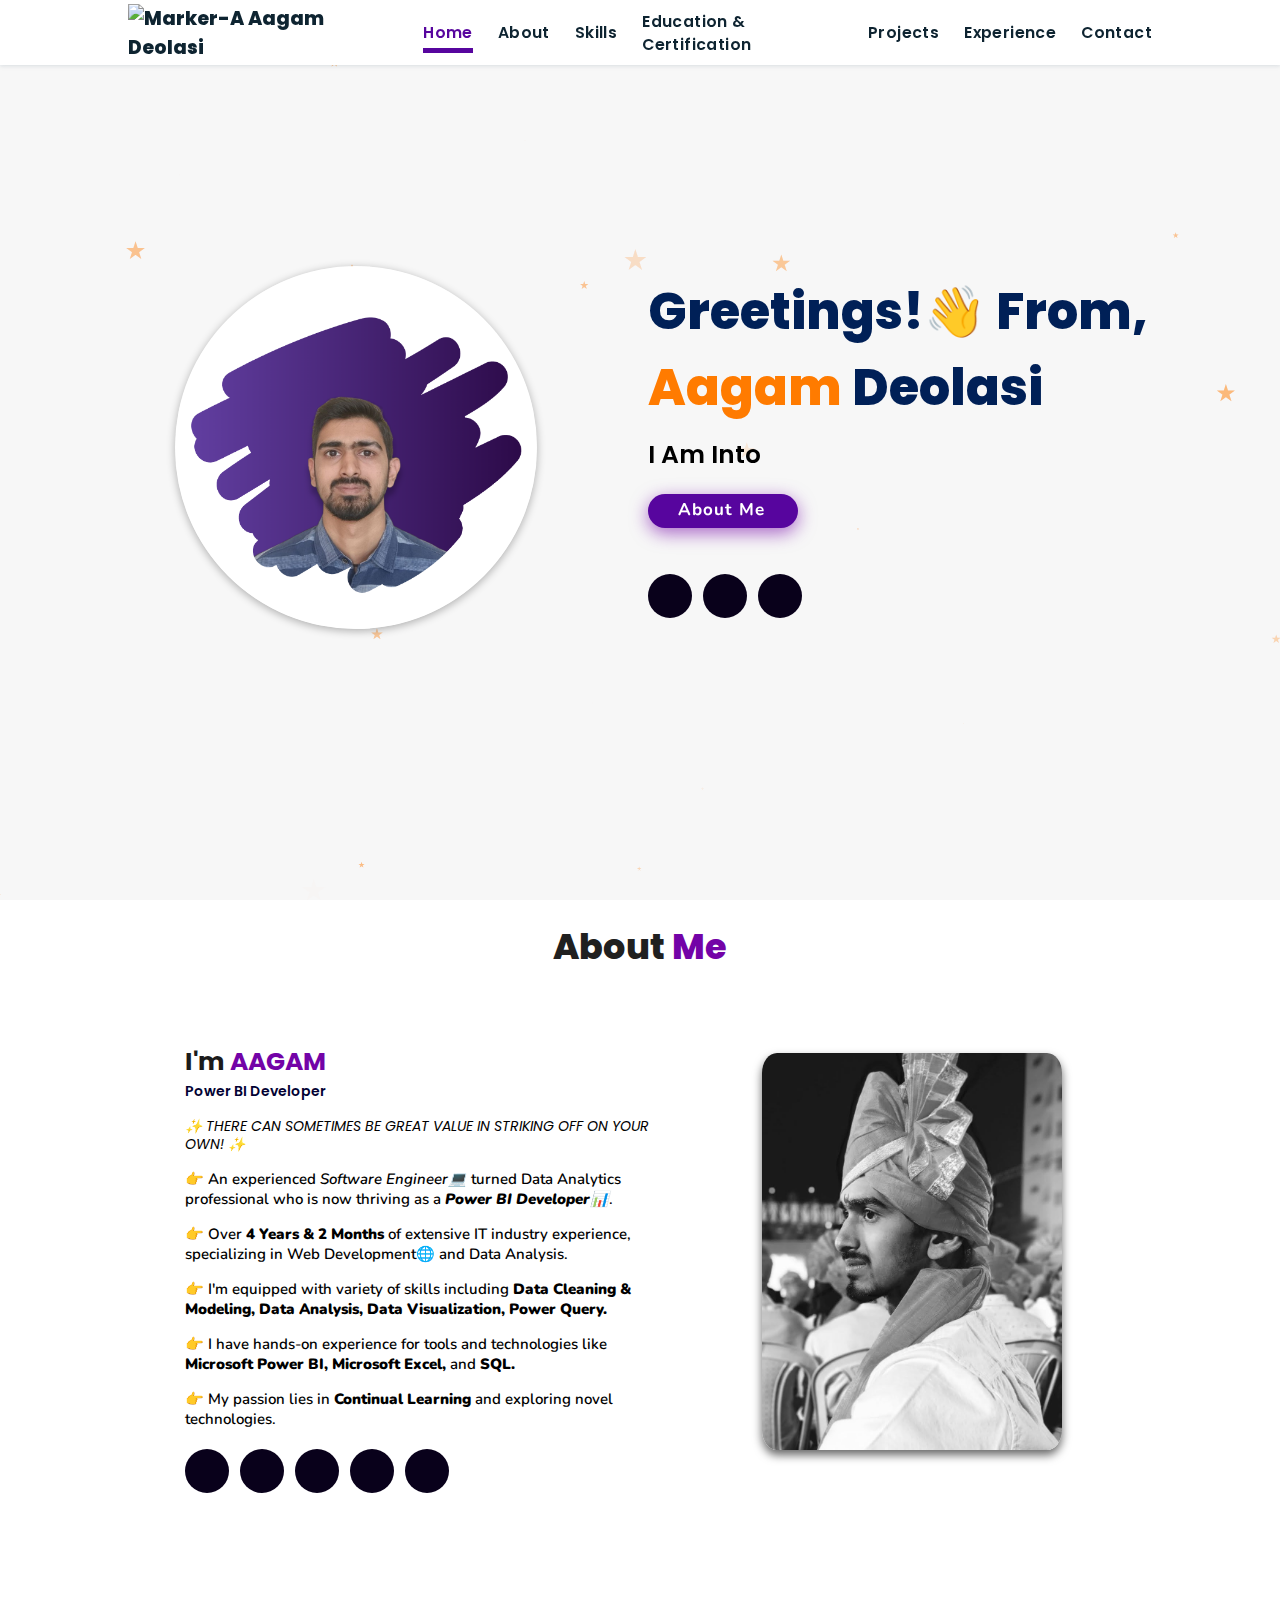
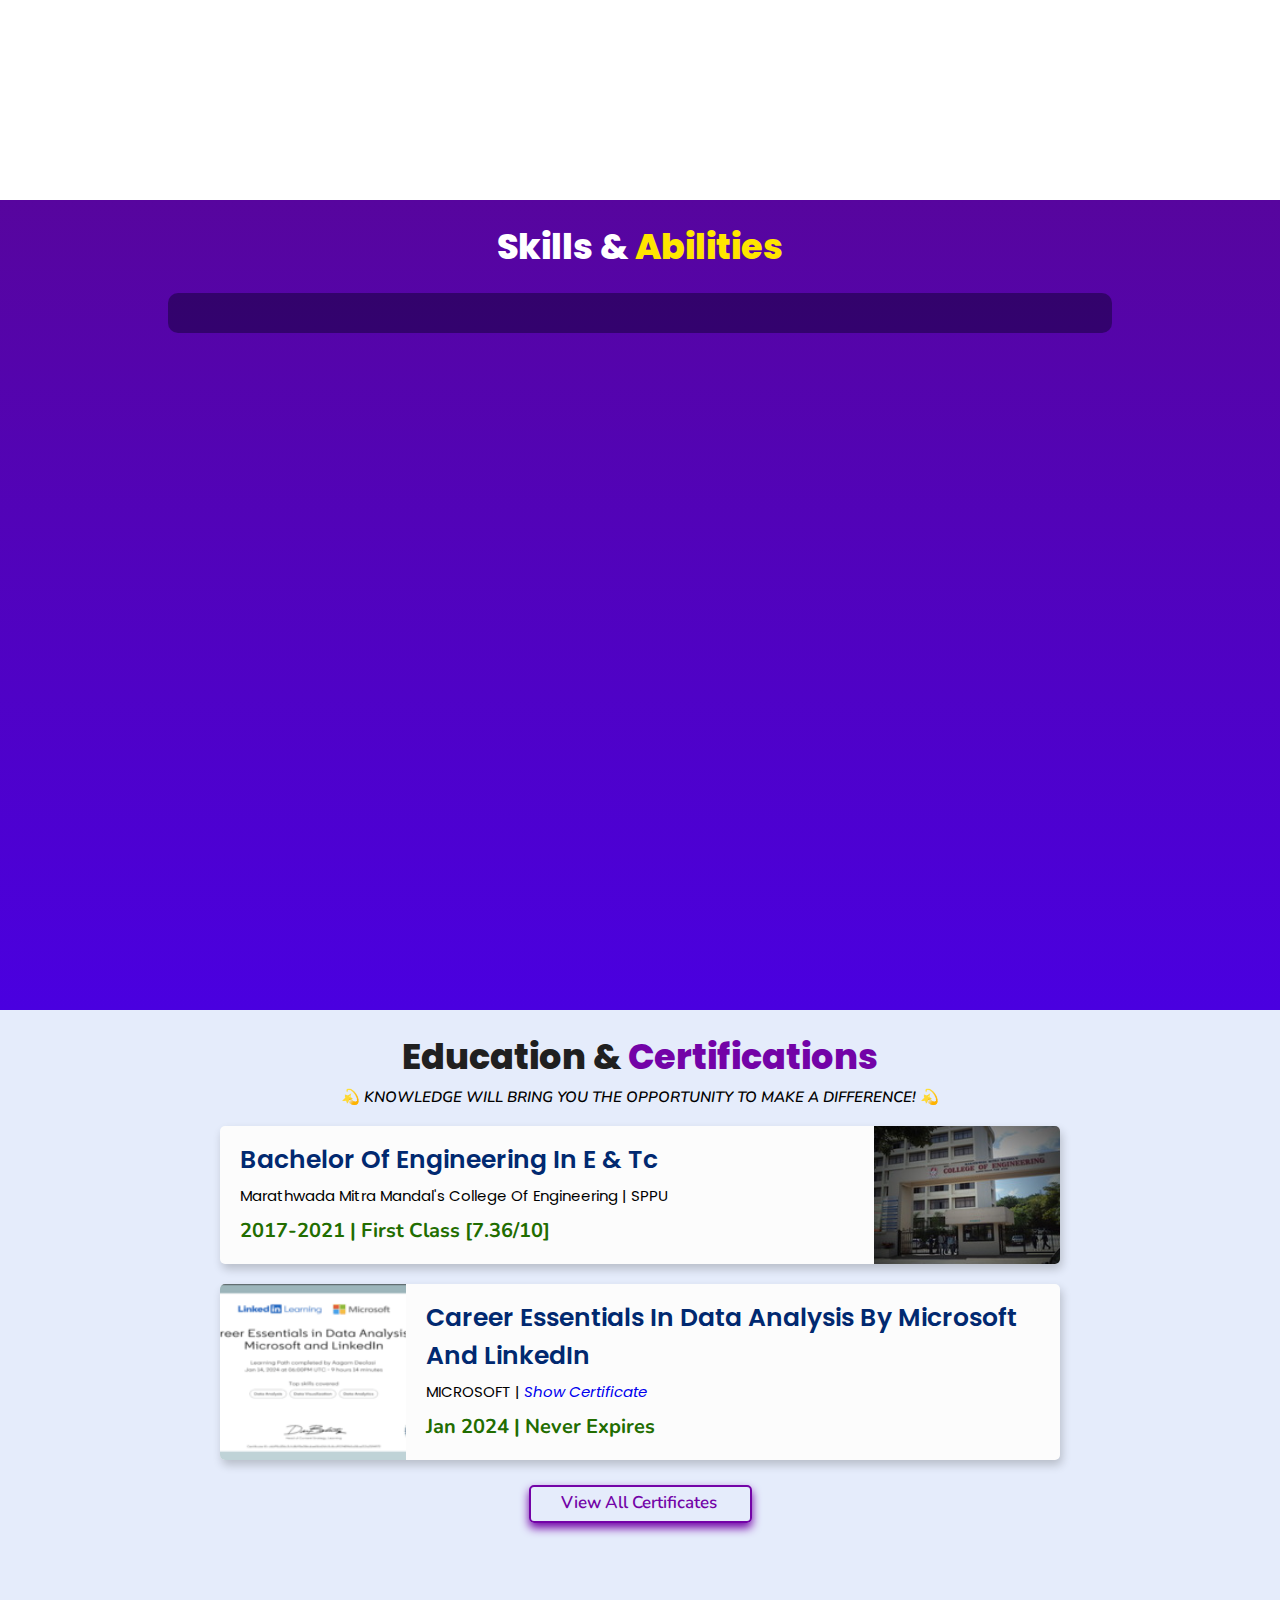
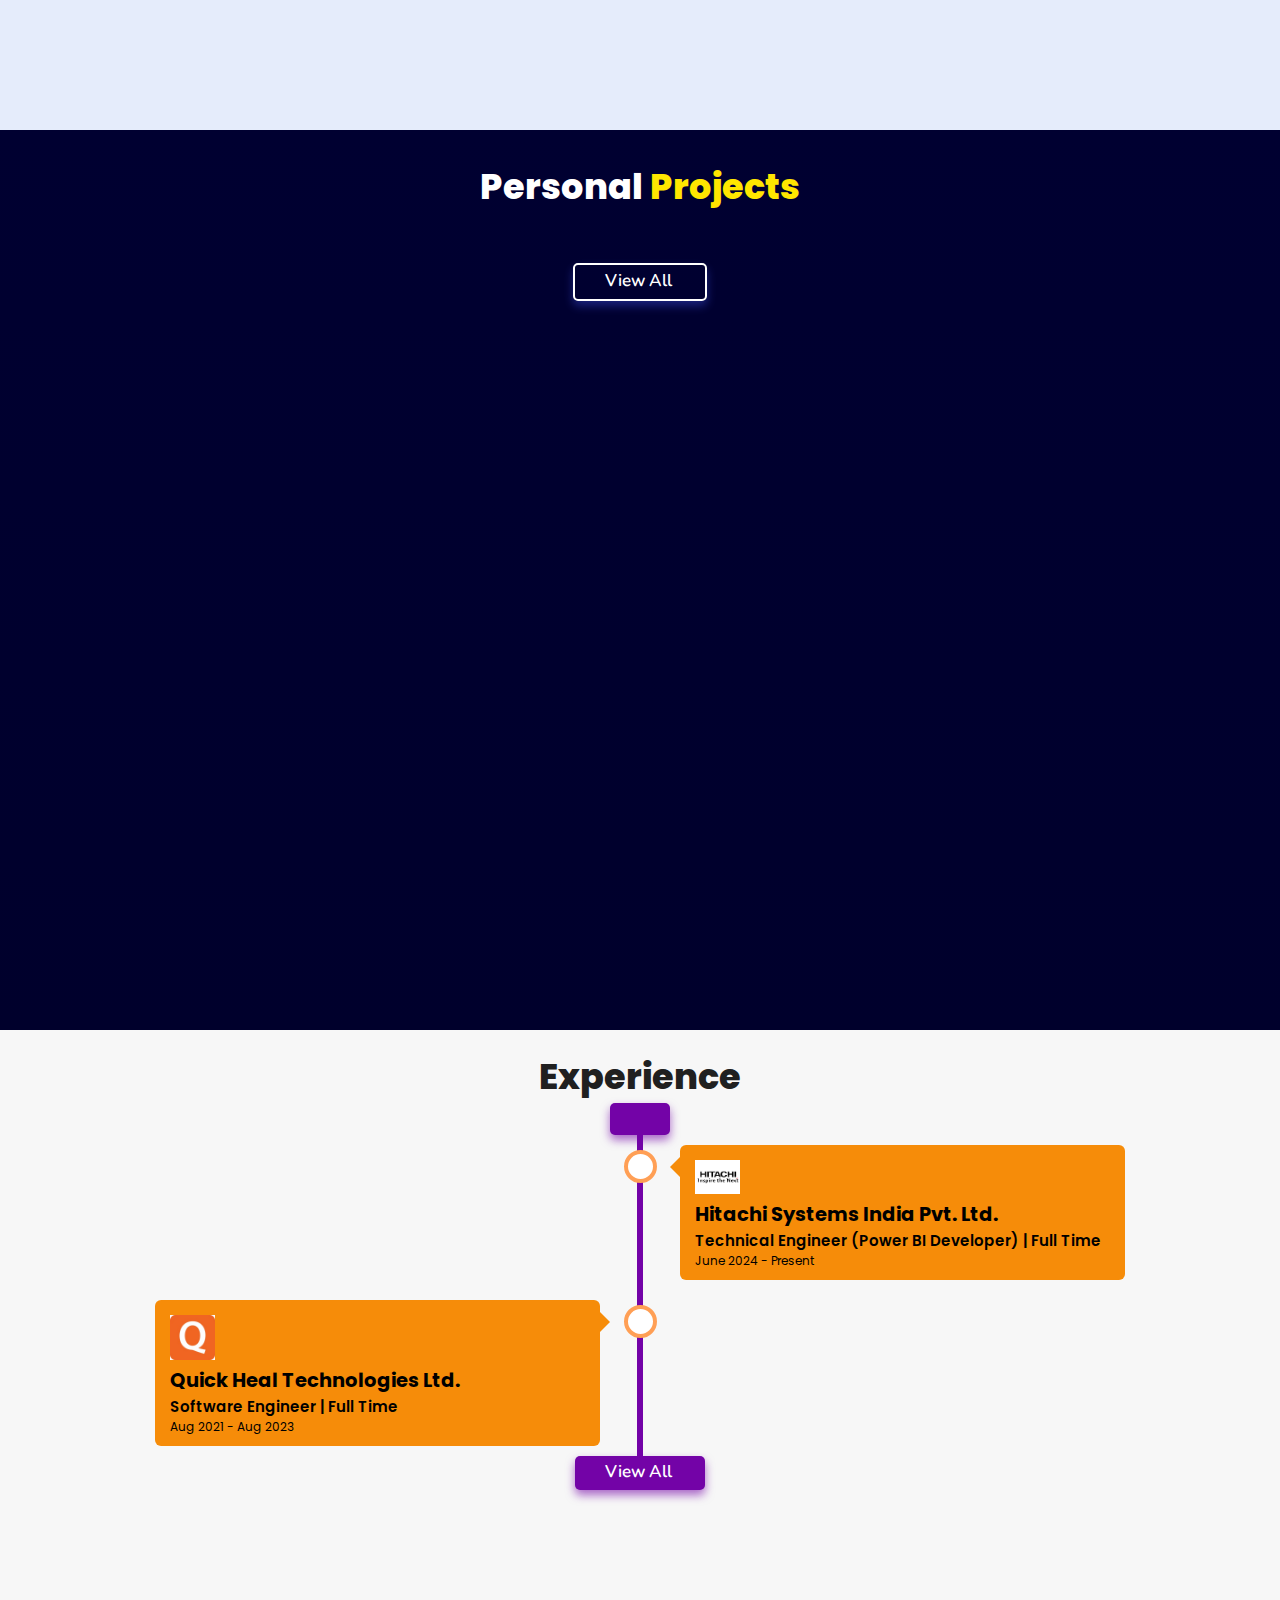
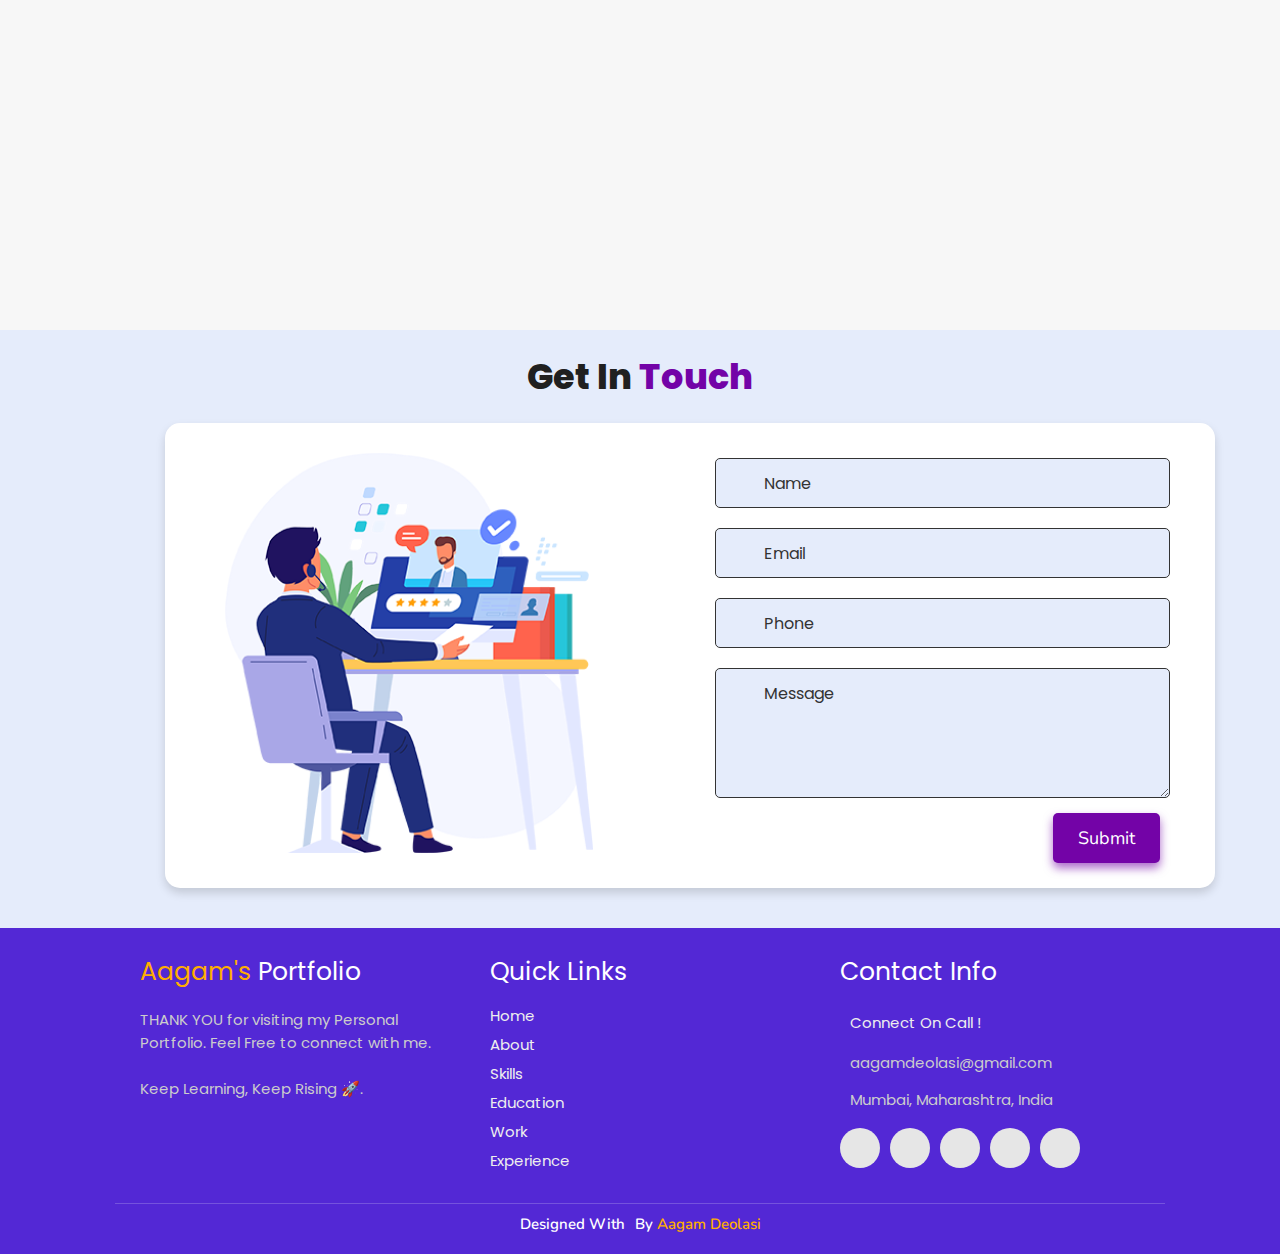
==== commit 4fad8f21: "Update index.html" ====
--- a/index.html
+++ b/index.html
@@ -246,7 +246,11 @@
     <h2 class="heading"><i class="fas fa-briefcase"></i> Experience </h2>
 
     <div class="timeline">
-
+    
+      <div class="morebtn">
+        <a href="#" class="btn"><span><p id="experience-counter"></p></span></a>
+      </div>
+      
       <div class="container right">
         <div class="content">
           <div class="tag">
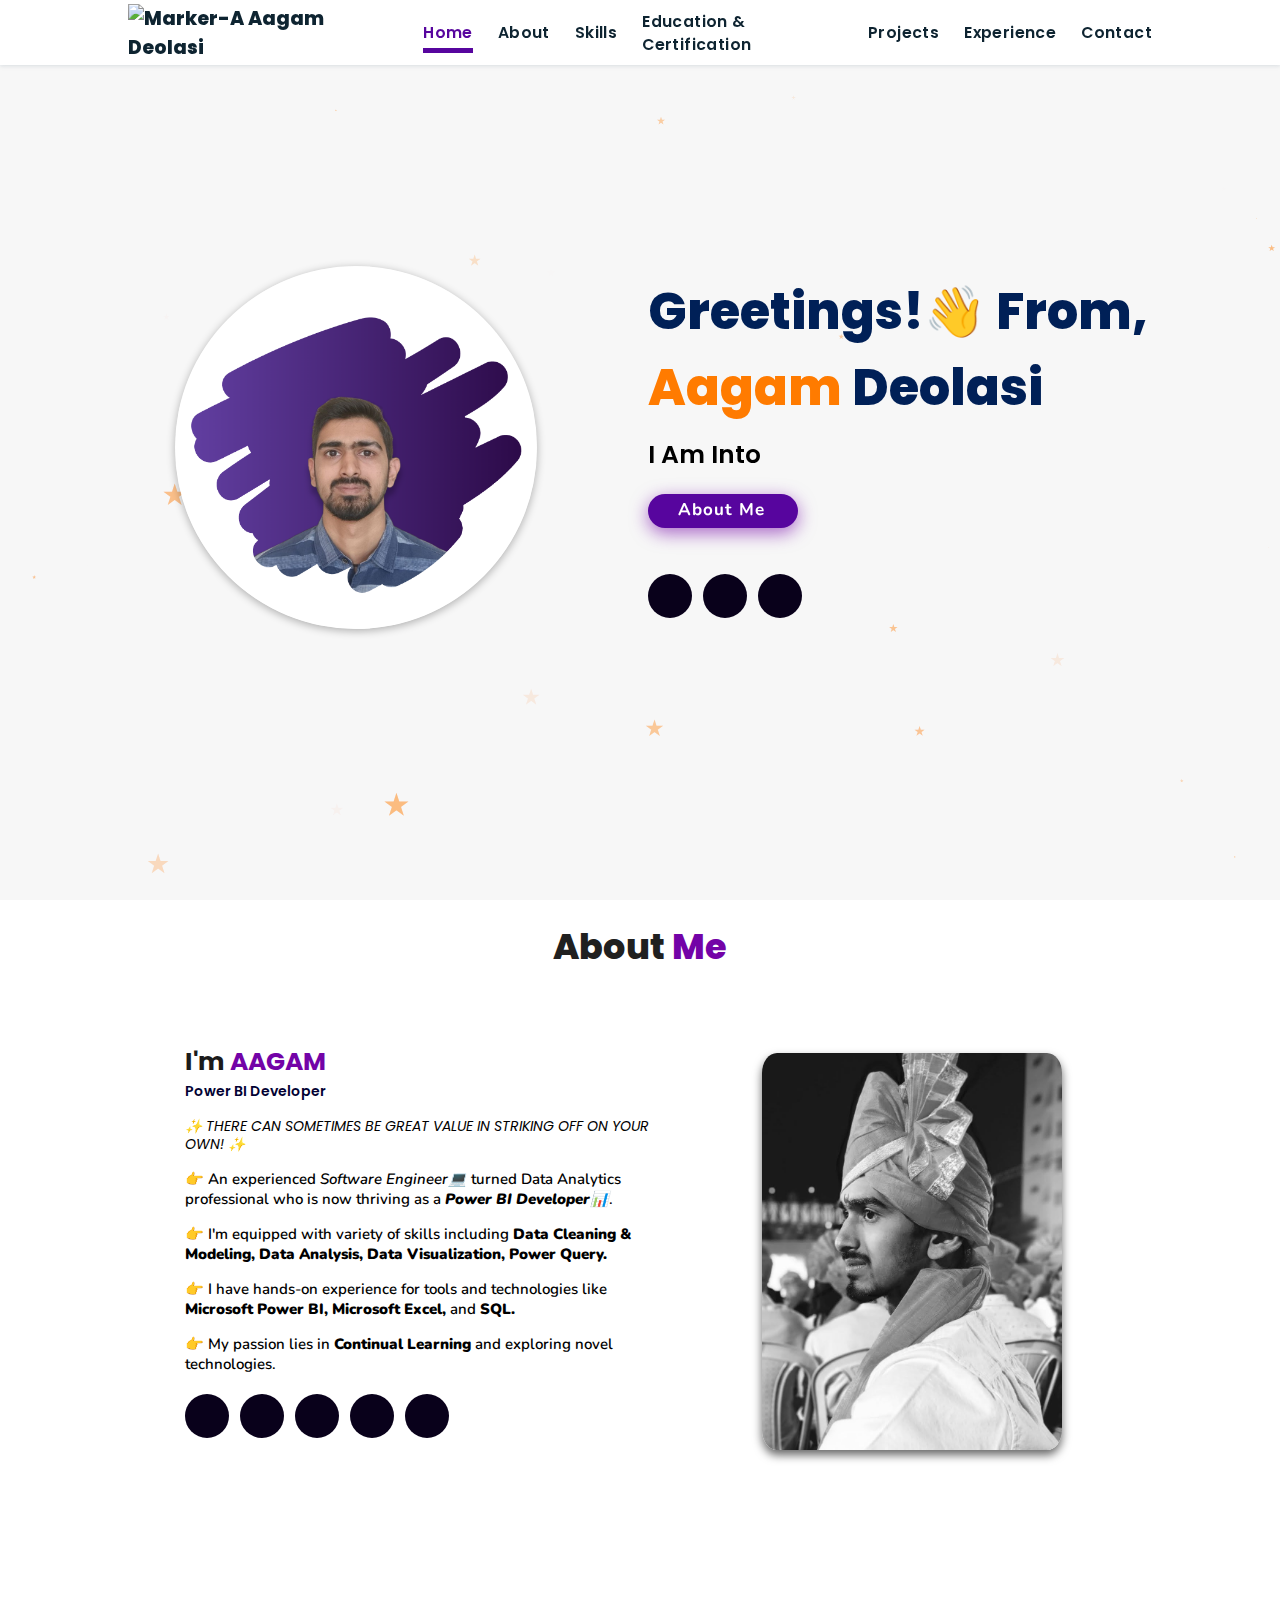
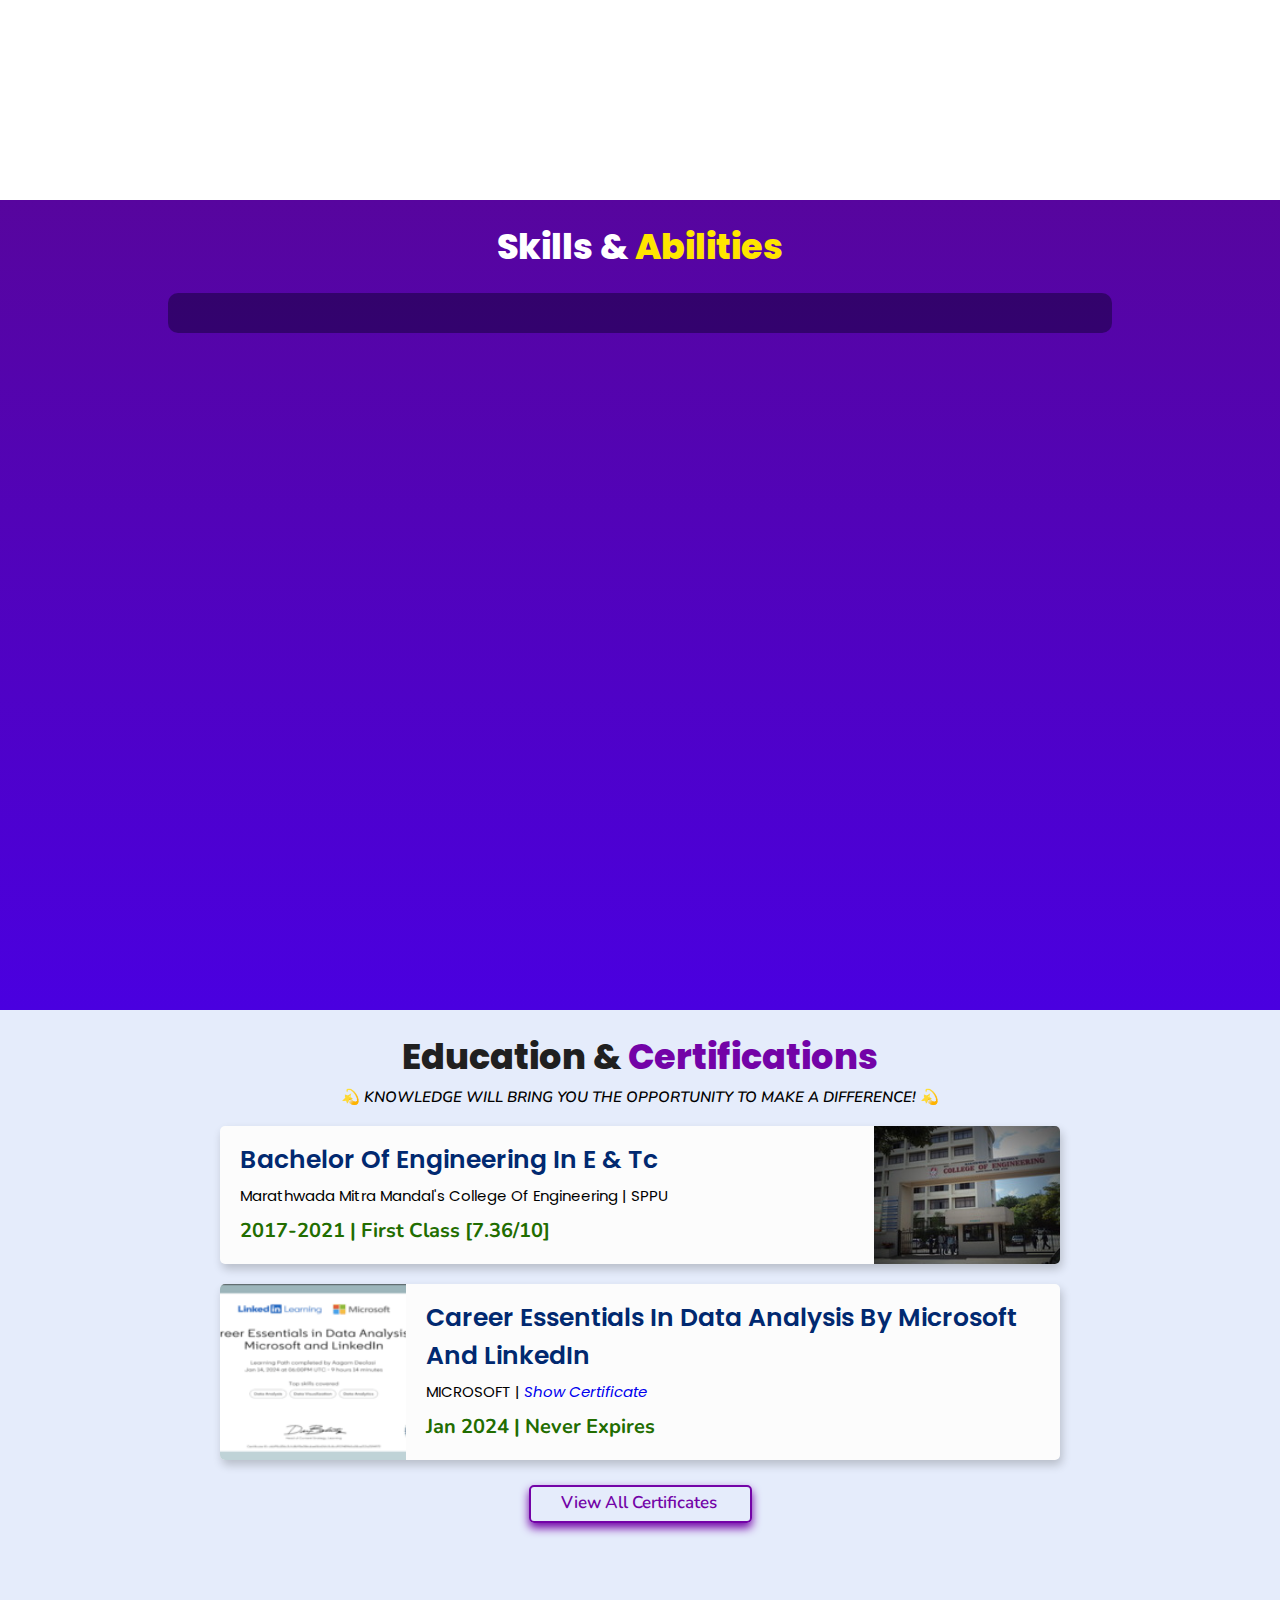
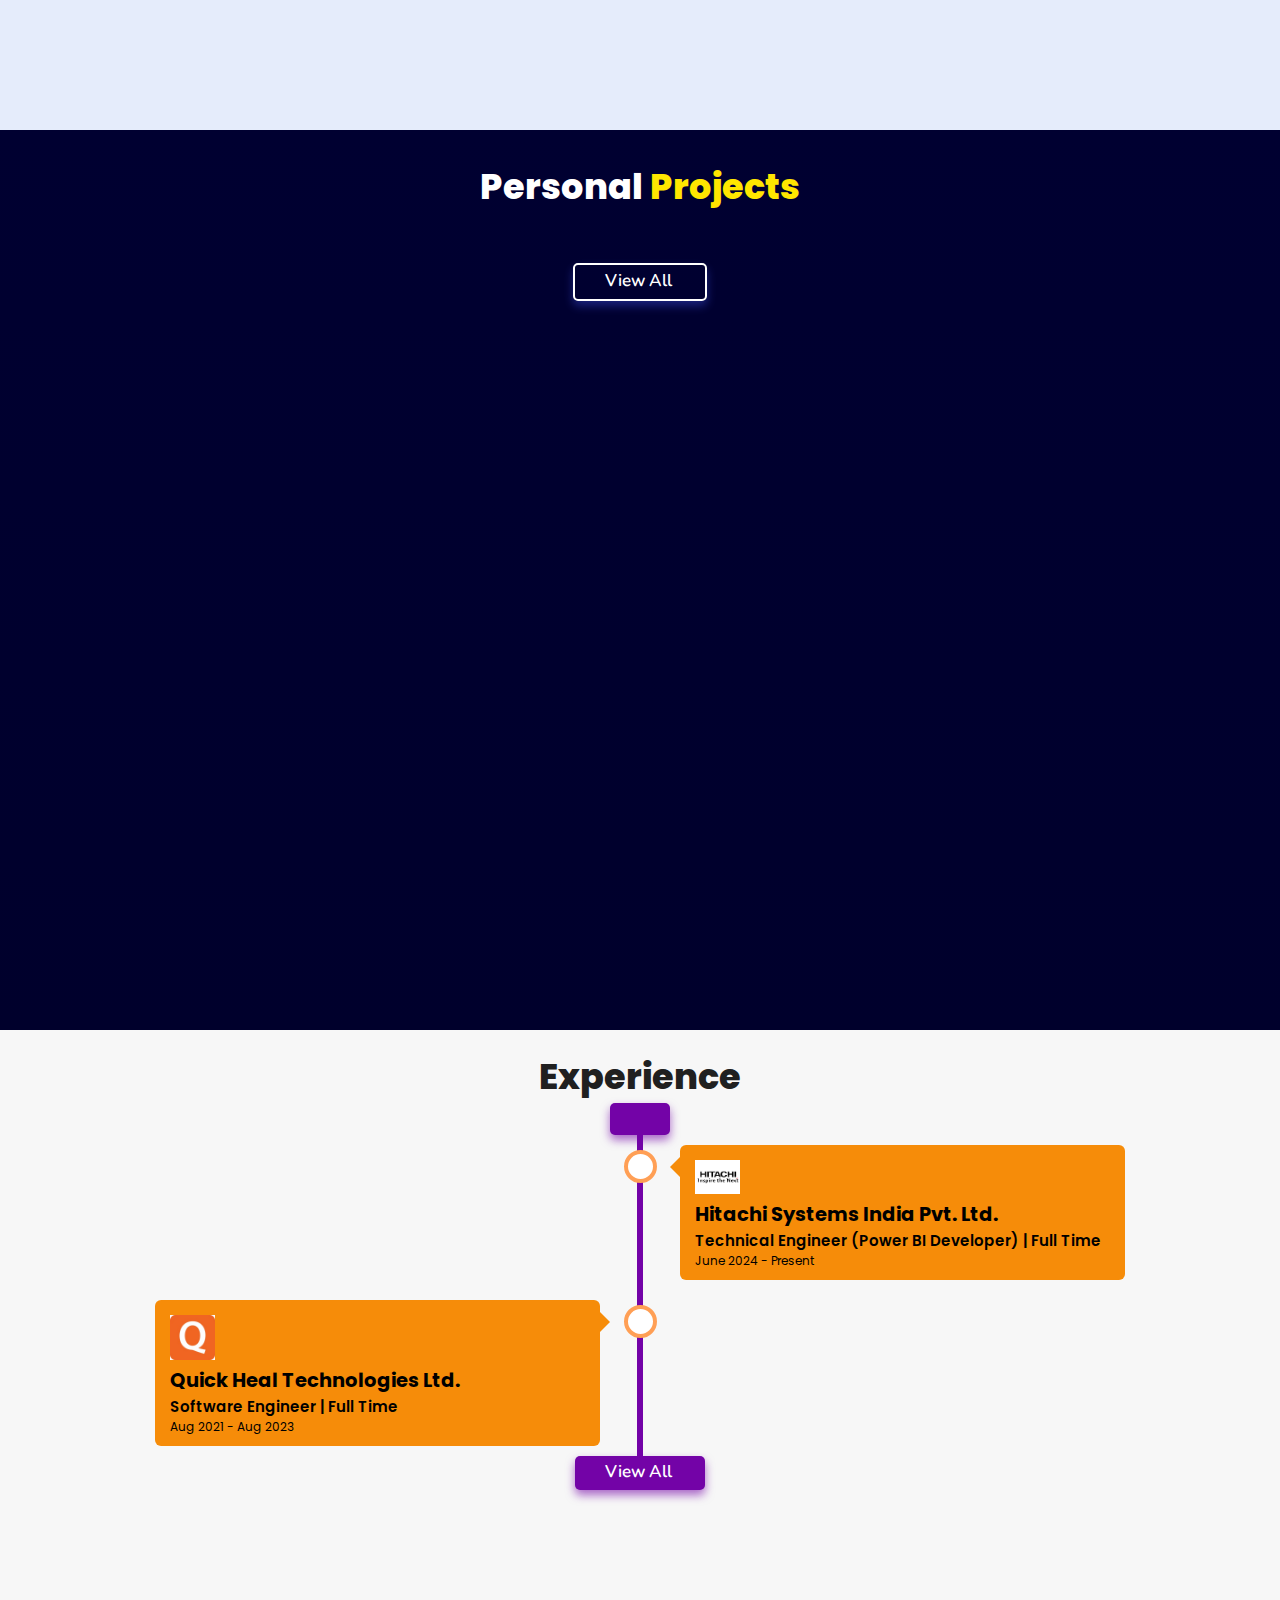
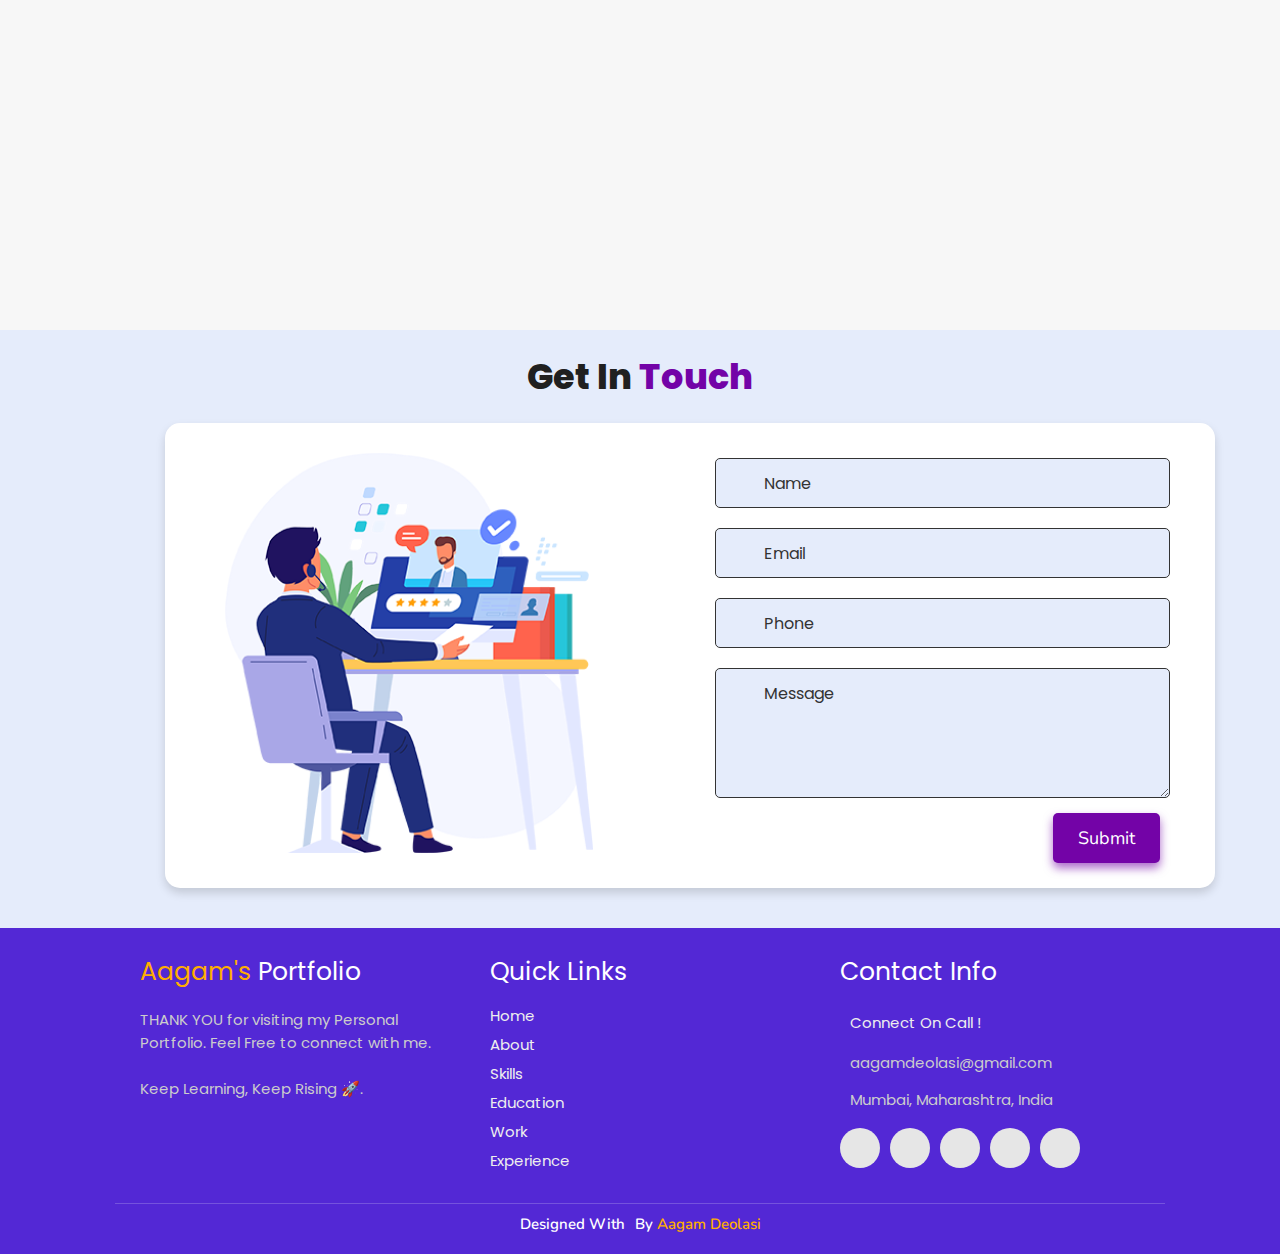
==== commit 29a0e7d0: "Update index.html" ====
--- a/index.html
+++ b/index.html
@@ -248,7 +248,7 @@
     <div class="timeline">
     
       <div class="morebtn">
-        <a href="#" class="btn"><span><p id="experience-counter"></p></span></a>
+        <a href="#" class="btn"><span><p id="exp"></p></span></a>
       </div>
       
       <div class="container right">
@@ -500,12 +500,14 @@
 
       function updateExperienceCounter() {
         const experienceCounterElement = document.getElementById("experience-counter");
+        const experience = document.getElementById("exp");
         const startDate = '2021-08-02'; // Start date of experience
         const gapStartDate = '2023-08-17'; // Start date of gap
         const gapEndDate = '2024-06-03'; // End date of gap
         const experience = calculateExperience(startDate, gapStartDate, gapEndDate);
 
         experienceCounterElement.innerHTML = `👉 Over <strong>${experience.years} Years & ${experience.months} Months</strong> of extensive IT industry experience, specializing in Web Development🌐 and Data Analysis.`
+        experience.innerHTML = `${experience.years} Yrs. & ${experience.months} Months
       }
 
       updateExperienceCounter();
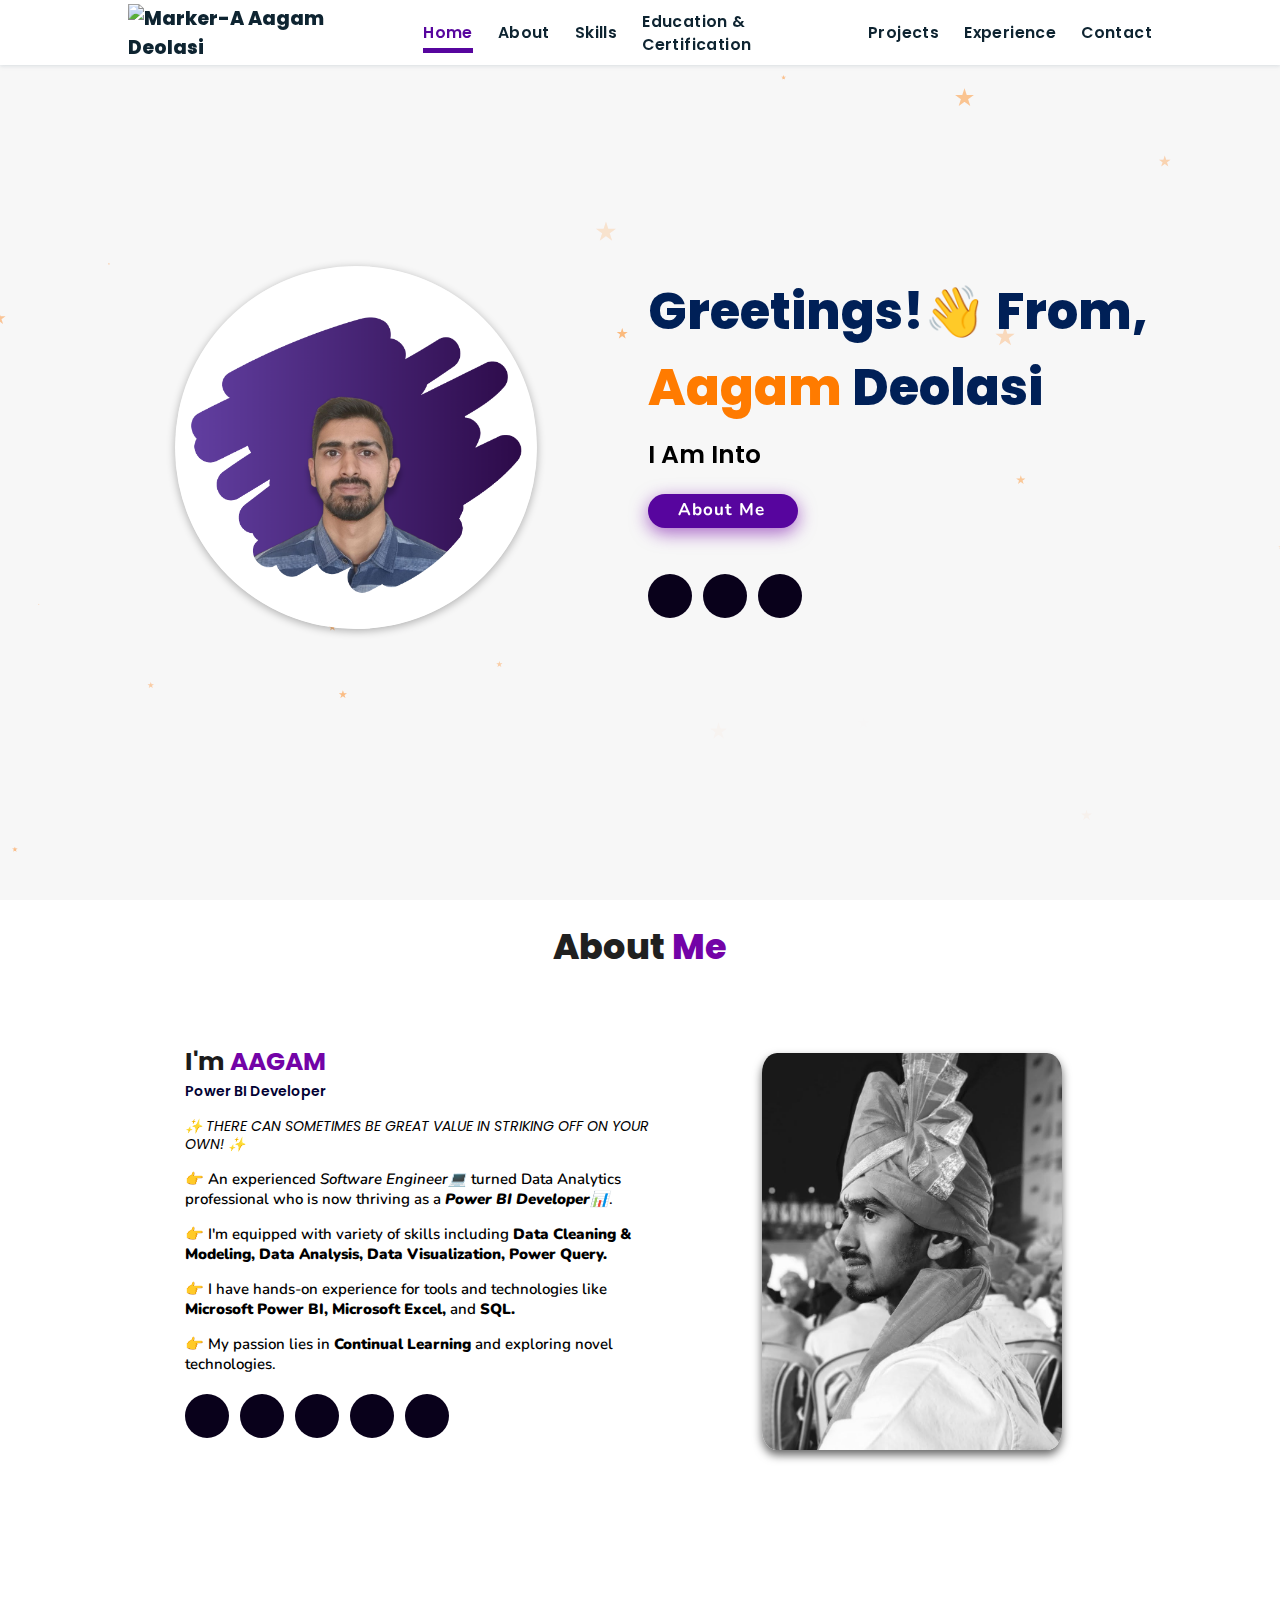
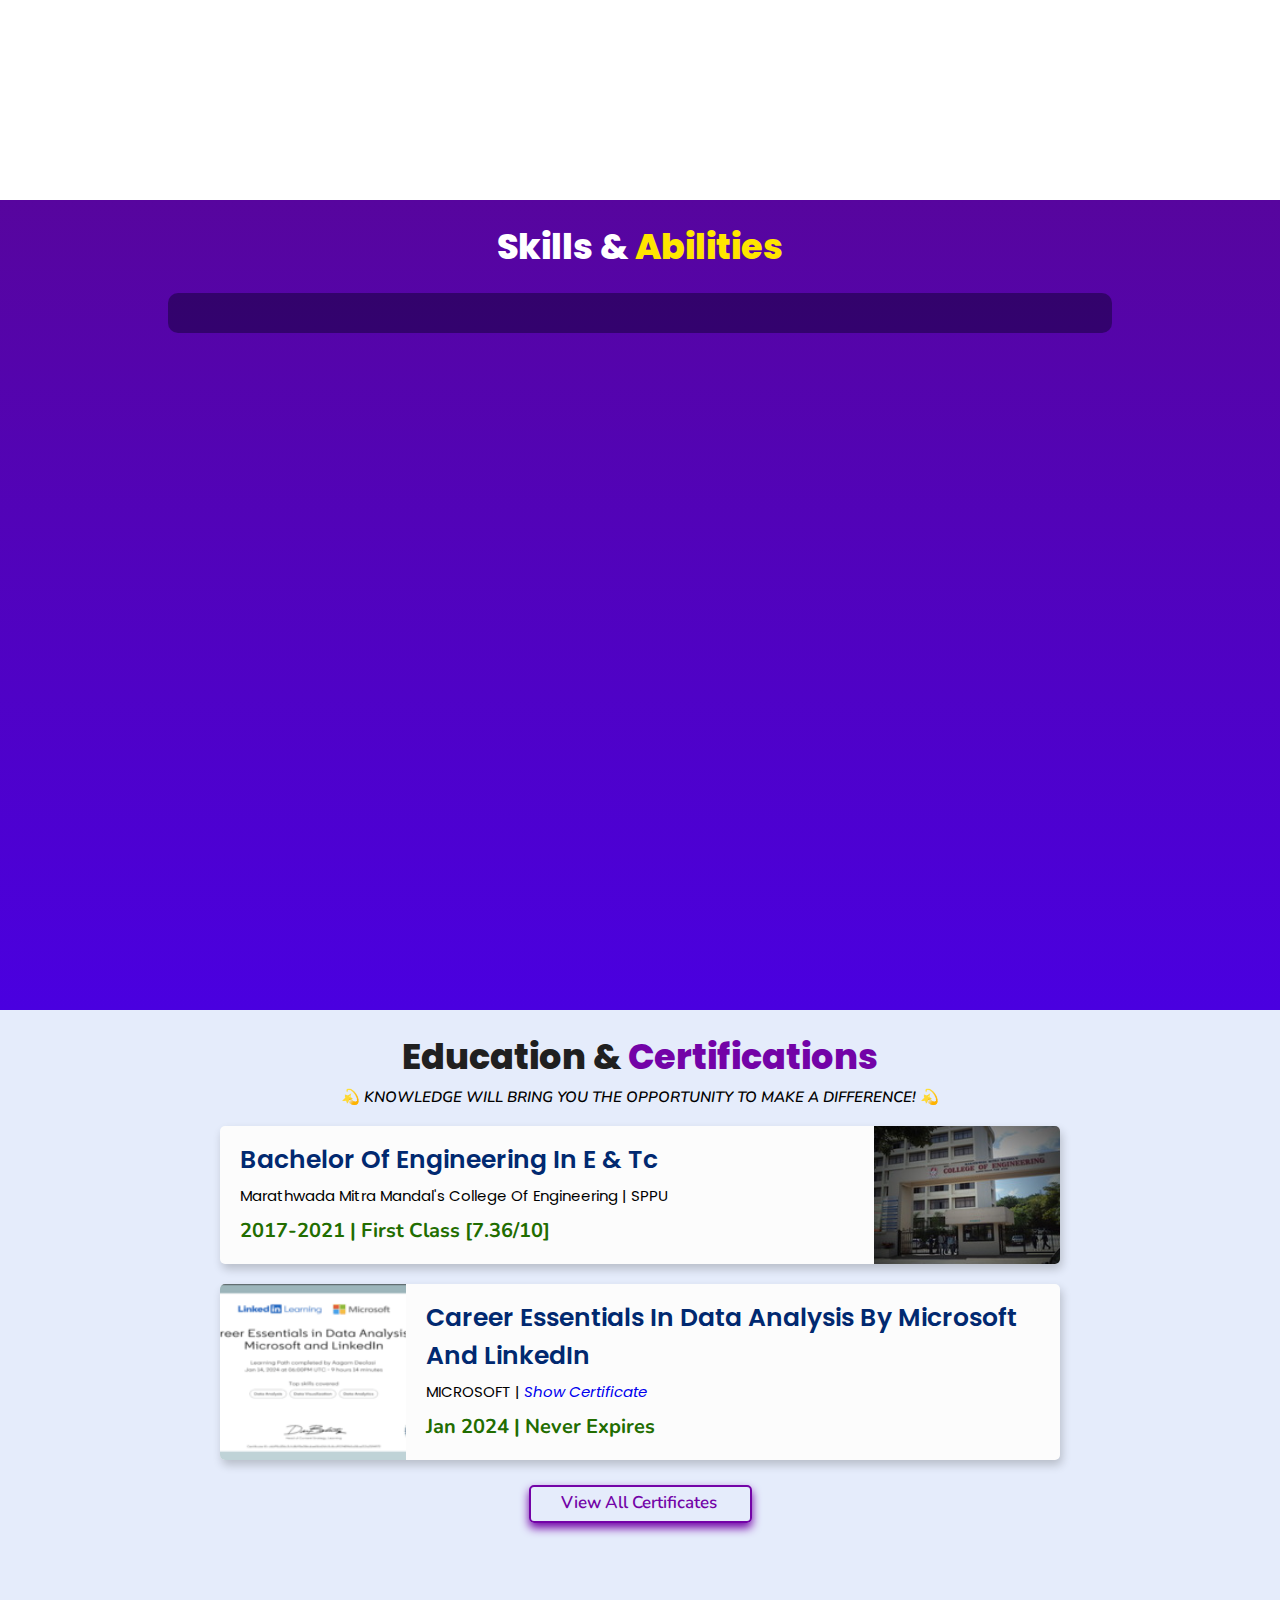
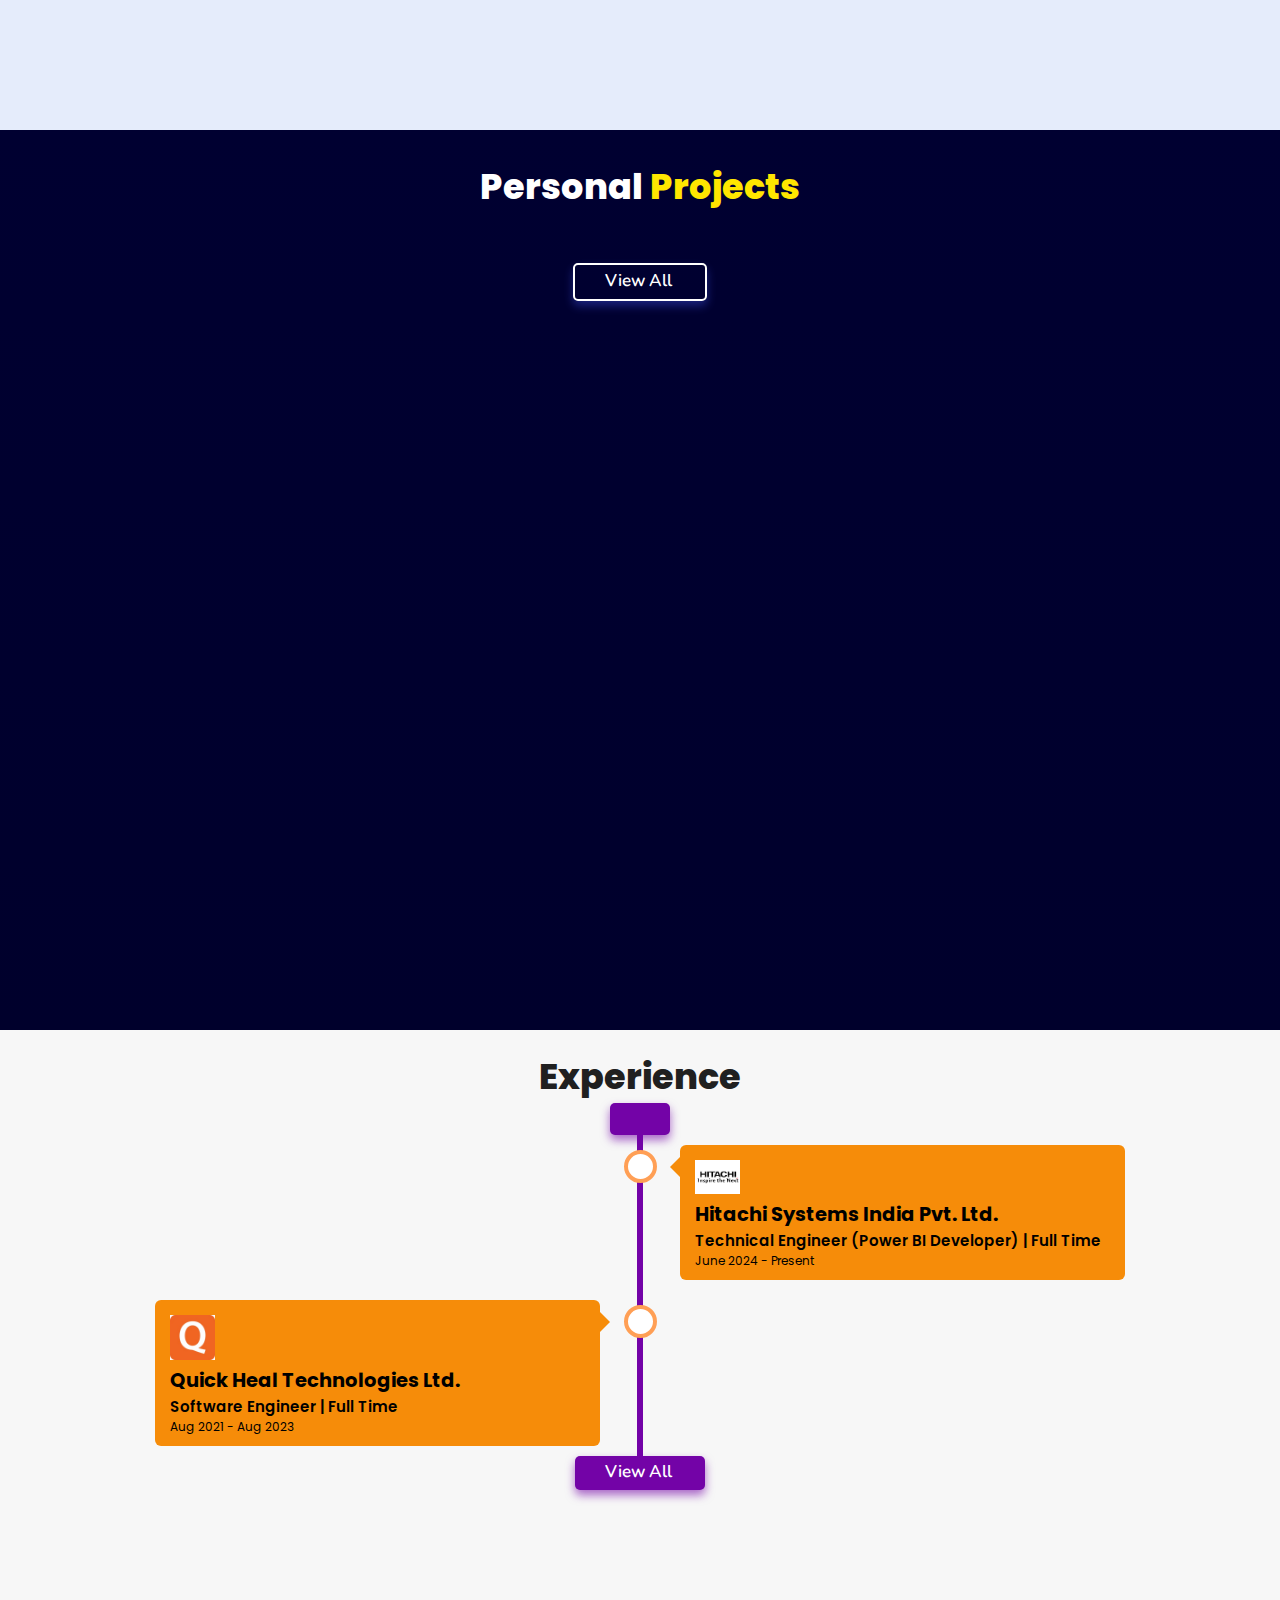
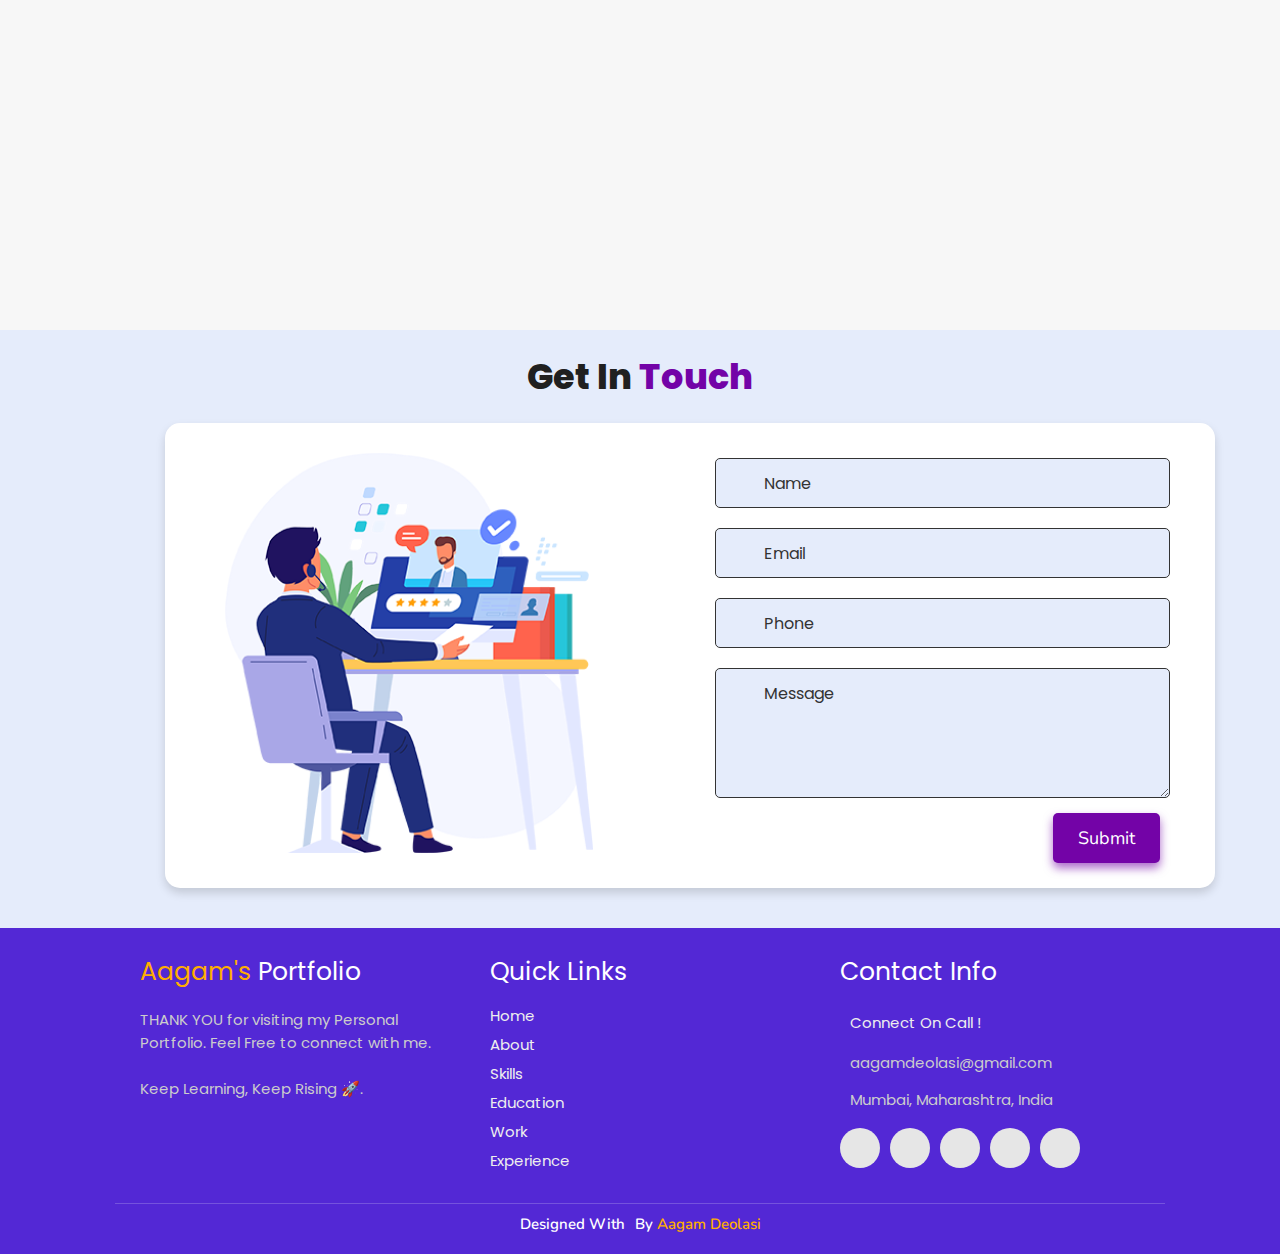
==== commit 4c81baf1: "Update index.html" ====
--- a/index.html
+++ b/index.html
@@ -507,7 +507,7 @@
         const experience = calculateExperience(startDate, gapStartDate, gapEndDate);
 
         experienceCounterElement.innerHTML = `👉 Over <strong>${experience.years} Years & ${experience.months} Months</strong> of extensive IT industry experience, specializing in Web Development🌐 and Data Analysis.`
-        experience.innerHTML = `${experience.years} Yrs. & ${experience.months} Months
+        experience.innerHTML = `${experience.years} Yrs. & ${experience.months} Months`
       }
 
       updateExperienceCounter();
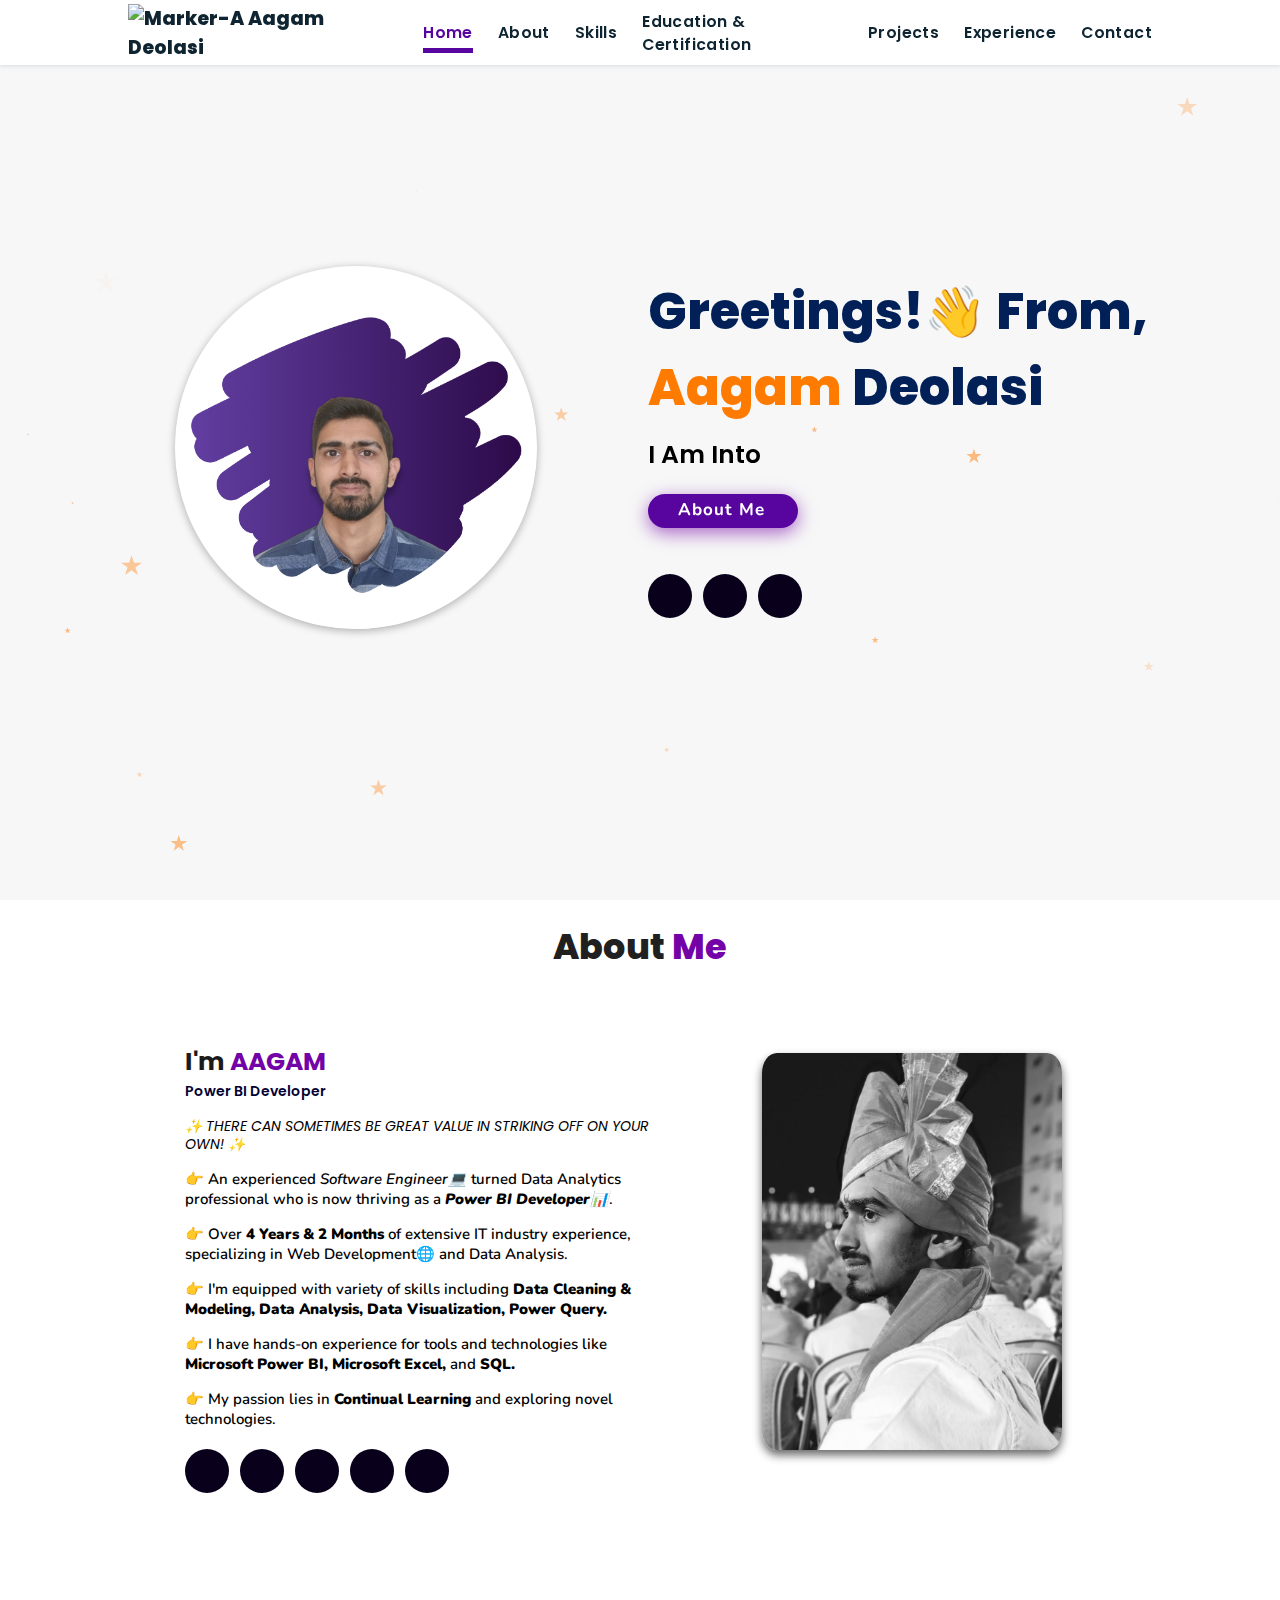
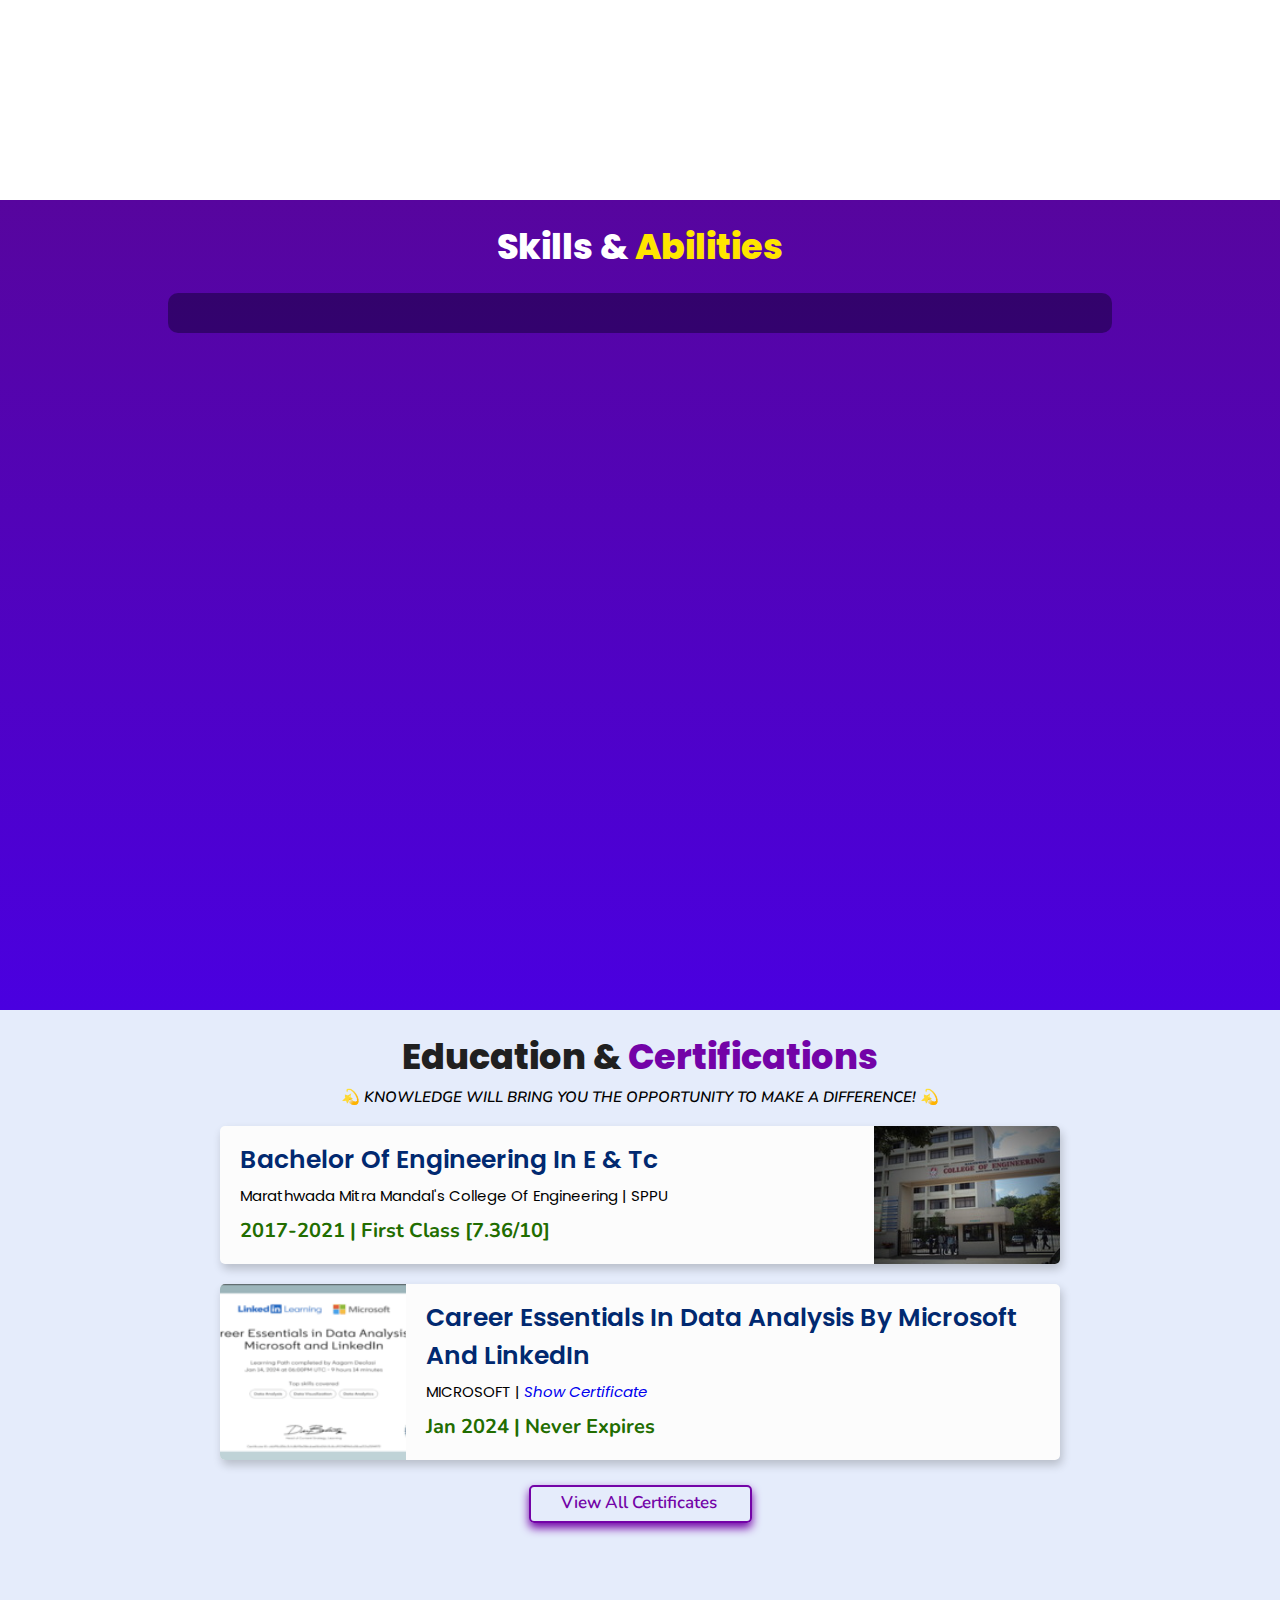
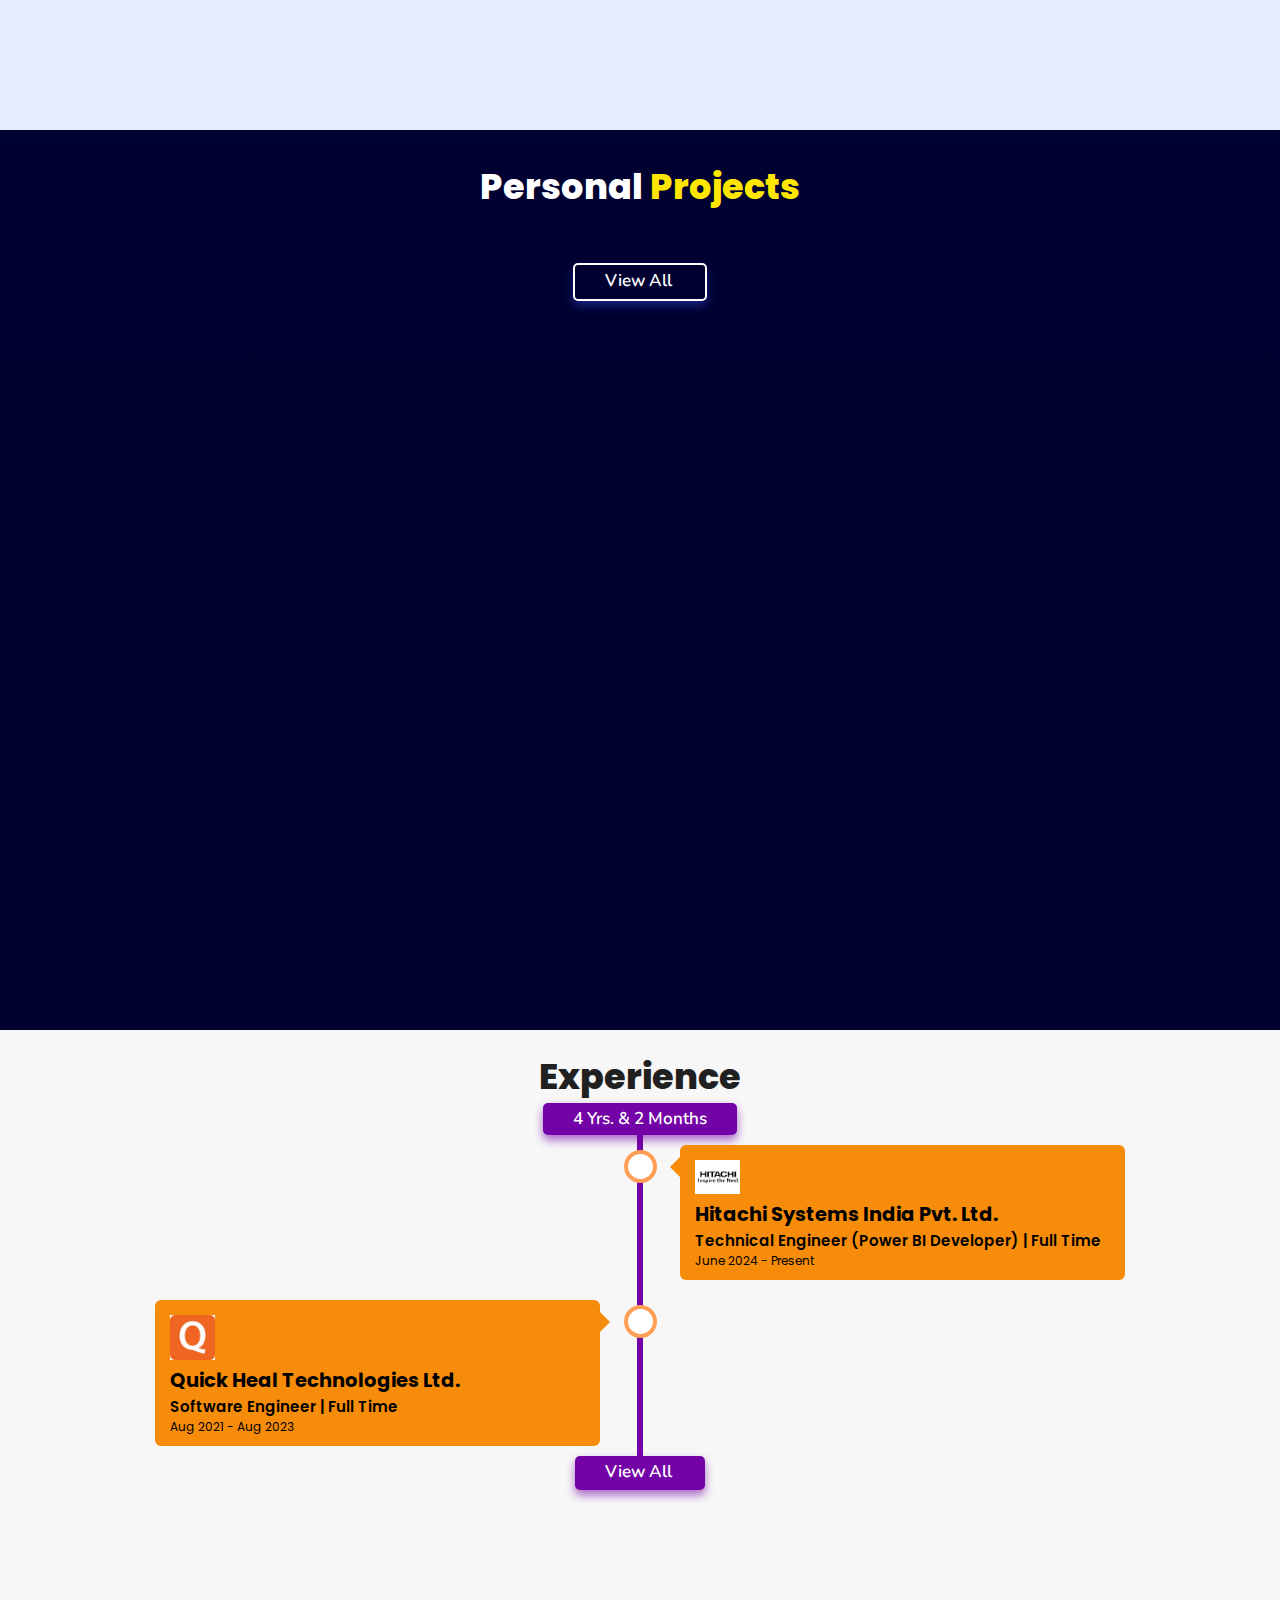
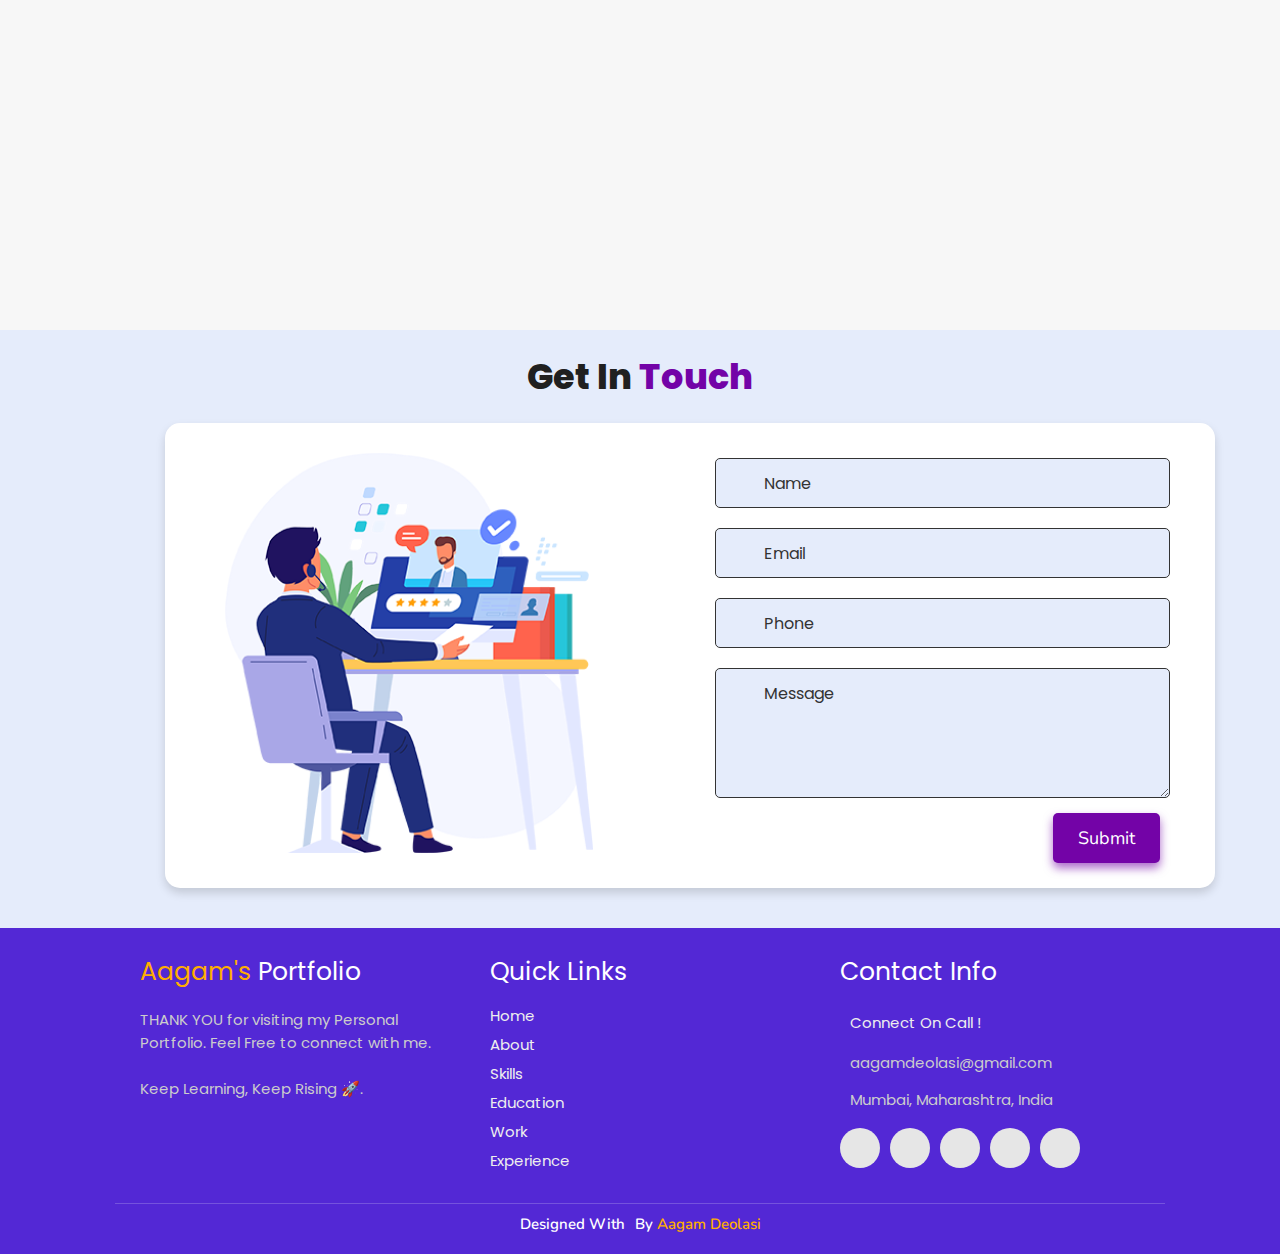
==== commit b60fd18d: "Update index.html" ====
--- a/index.html
+++ b/index.html
@@ -500,14 +500,14 @@
 
       function updateExperienceCounter() {
         const experienceCounterElement = document.getElementById("experience-counter");
-        const experience = document.getElementById("exp");
+        const experienceElement = document.getElementById("exp");
         const startDate = '2021-08-02'; // Start date of experience
         const gapStartDate = '2023-08-17'; // Start date of gap
         const gapEndDate = '2024-06-03'; // End date of gap
         const experience = calculateExperience(startDate, gapStartDate, gapEndDate);
 
         experienceCounterElement.innerHTML = `👉 Over <strong>${experience.years} Years & ${experience.months} Months</strong> of extensive IT industry experience, specializing in Web Development🌐 and Data Analysis.`
-        experience.innerHTML = `${experience.years} Yrs. & ${experience.months} Months`
+        experienceElement.innerHTML = `${experience.years} Yrs. & ${experience.months} Months`
       }
 
       updateExperienceCounter();
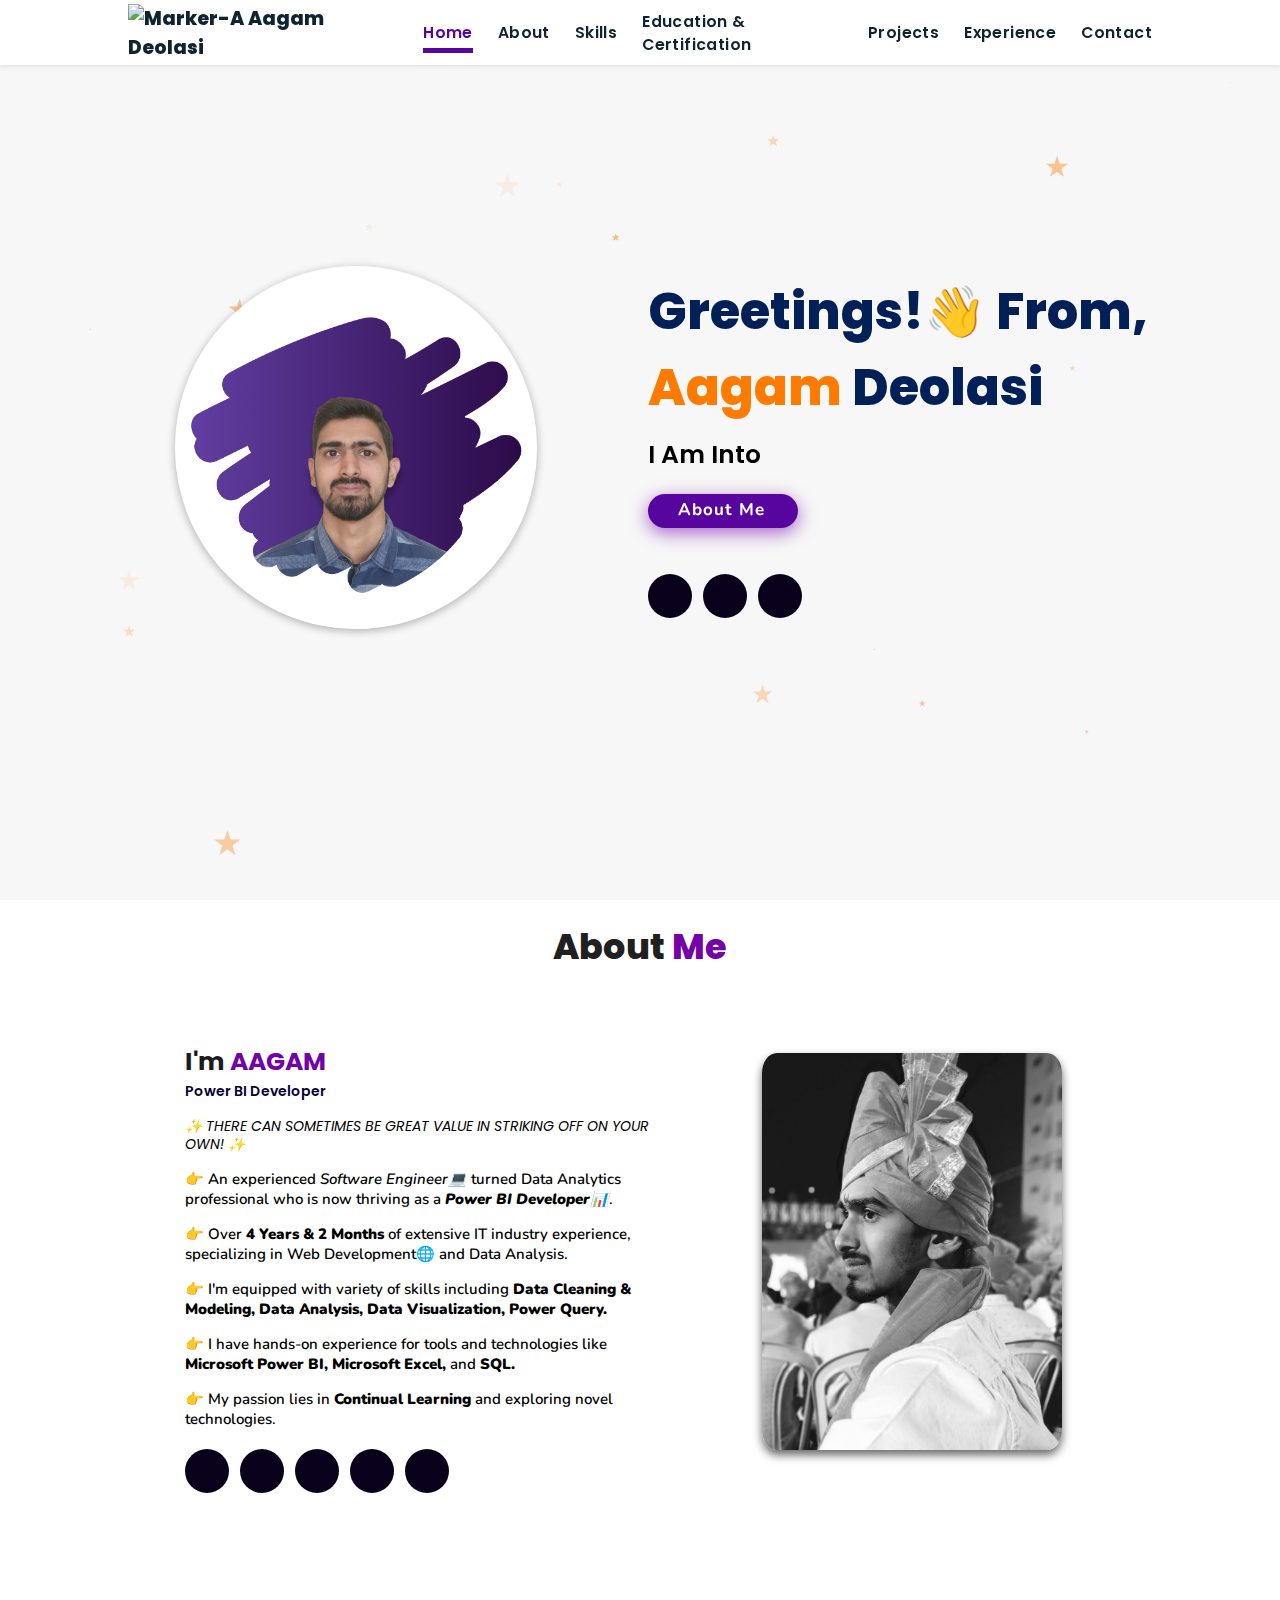
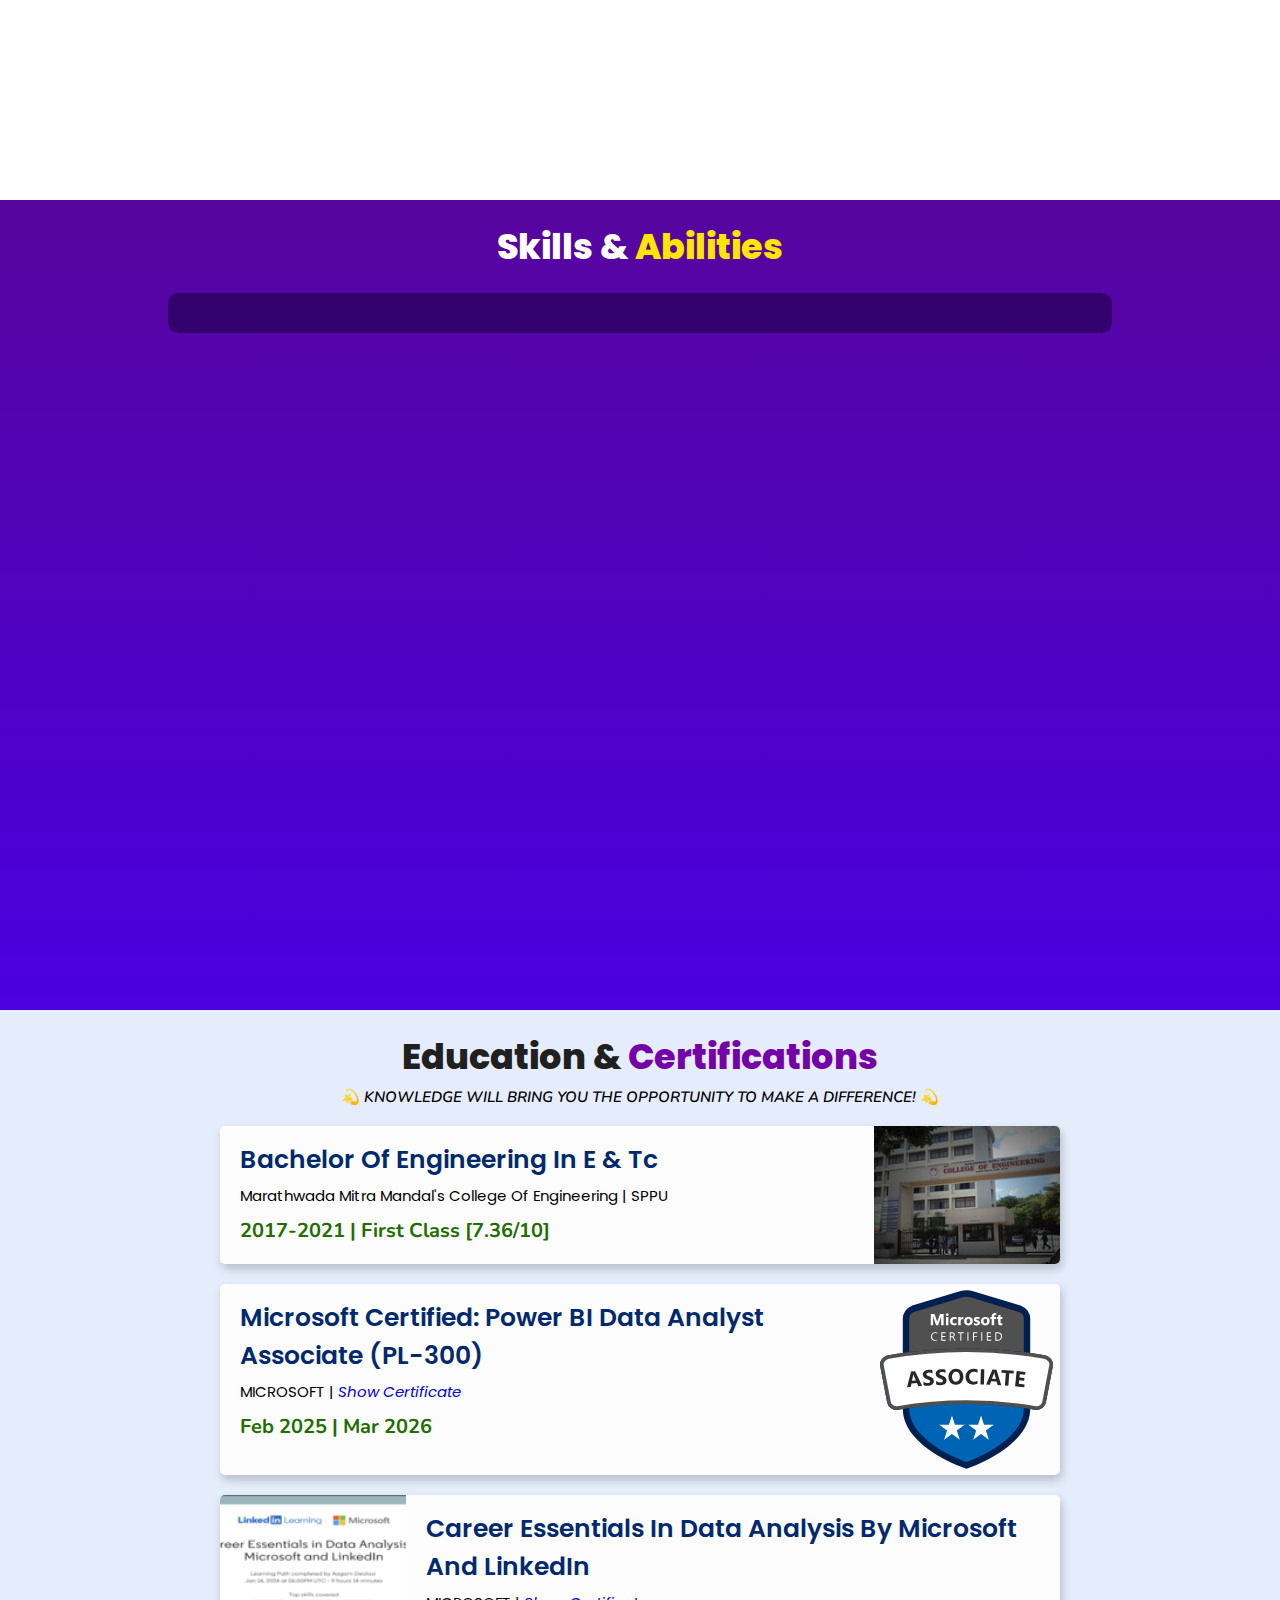
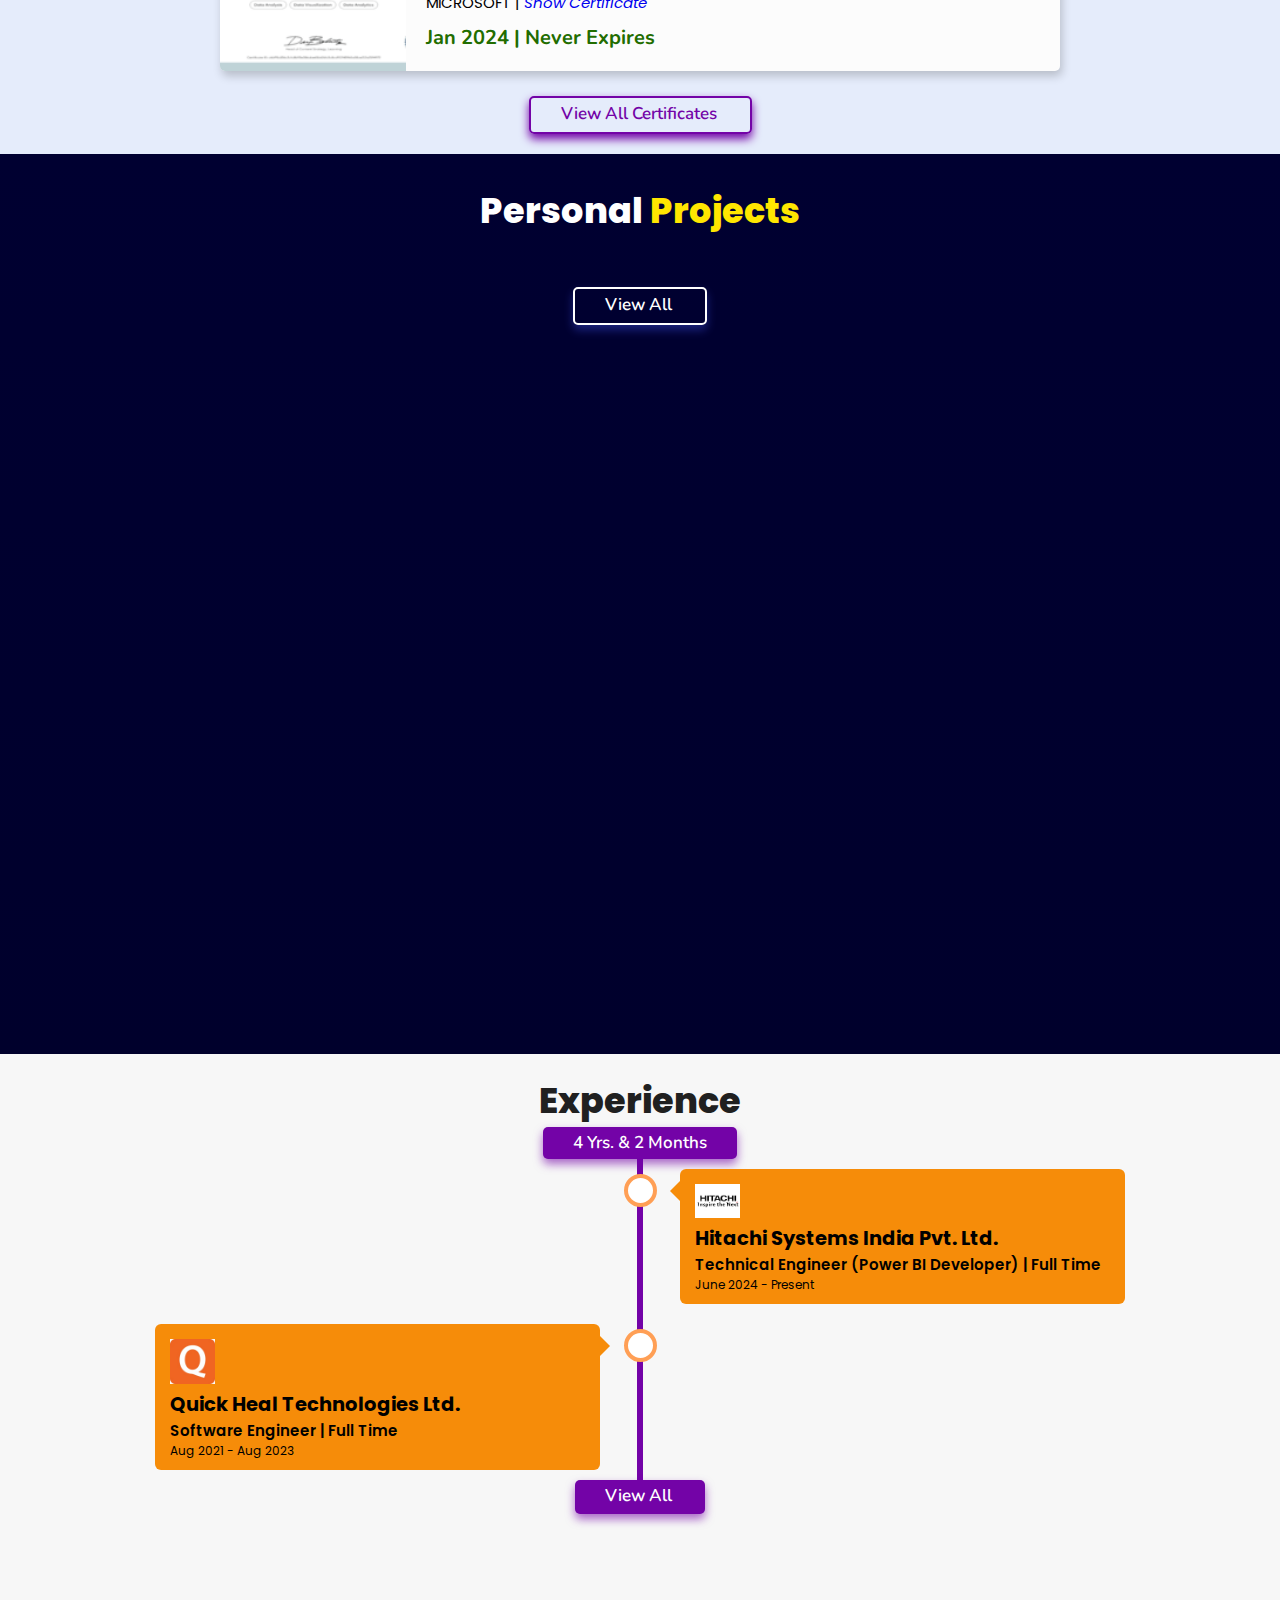
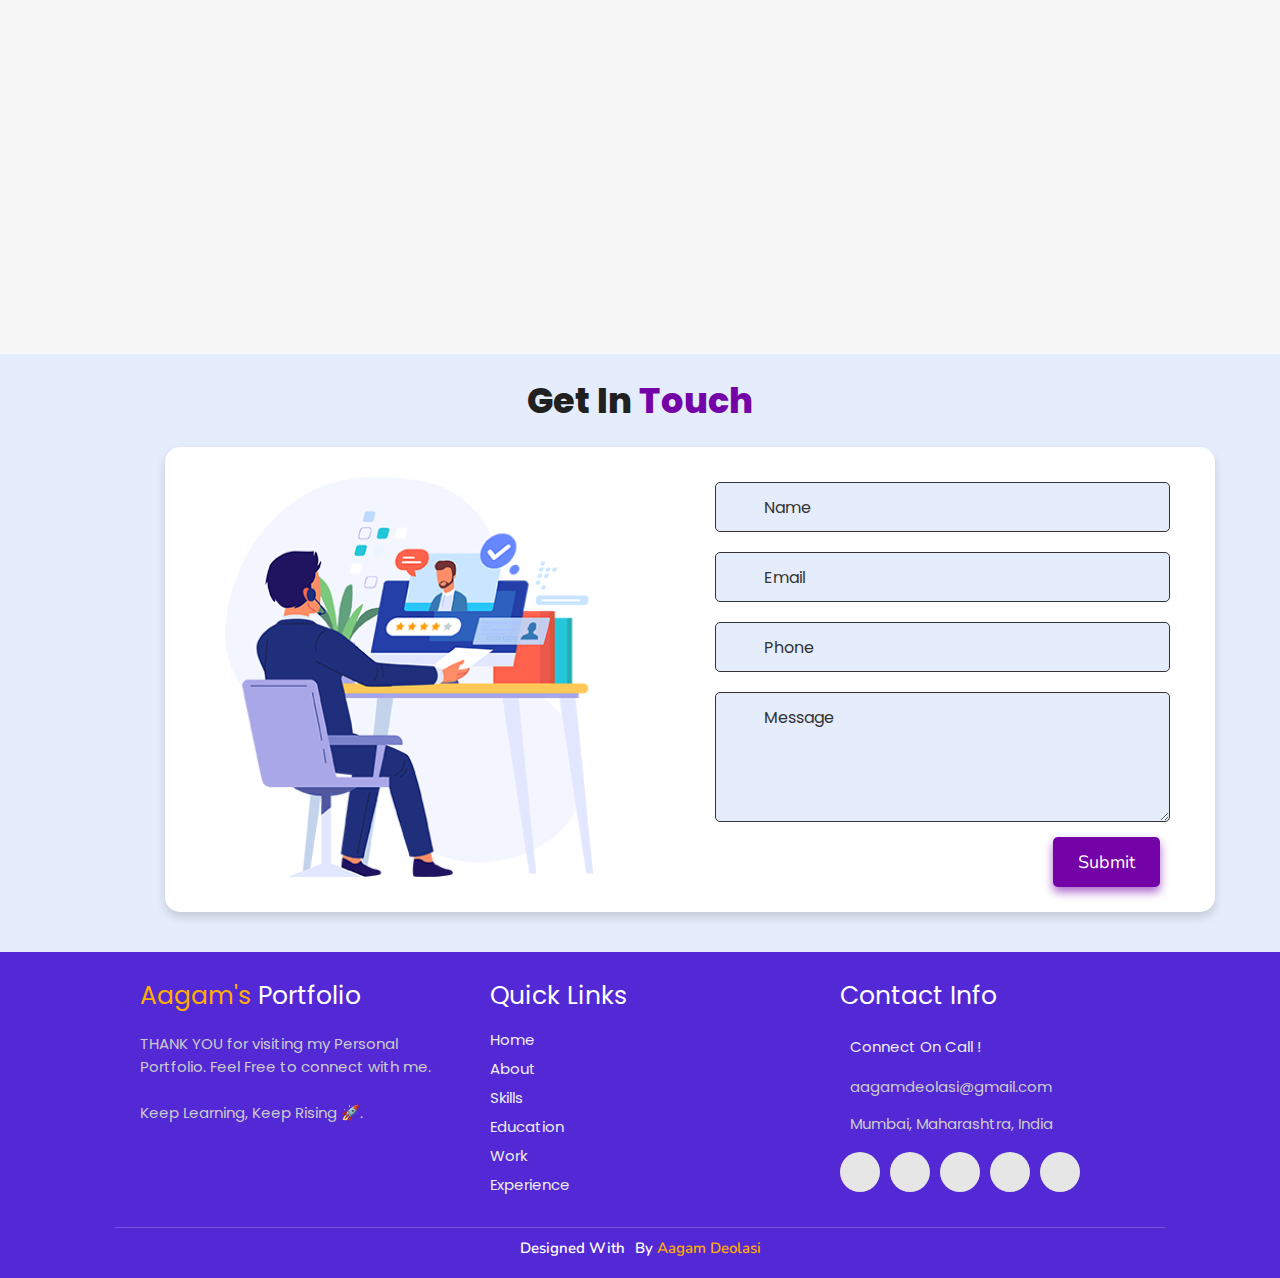
==== commit bd34ea6f: "Update index.html" ====
--- a/index.html
+++ b/index.html
@@ -184,6 +184,20 @@
 
     <div class="box-container">
       <div class="box">
+        <div class="content">
+          <h3>Microsoft Certified: Power BI Data Analyst Associate (PL-300)</h3>
+          <p>MICROSOFT | <a href="https://learn.microsoft.com/api/credentials/share/en-us/AAGAMDEOLASI-0352/E501EA91E57EC0D4?sharingId=A434D4002A260569"
+              target="_blank"><i class="fas fa-certificate"> Show Certificate</i></a></p>
+          <h4>Feb 2025 | Mar 2026</h4>
+        </div>
+        <div class="image">
+          <img draggable="false" src="./assets/images/educat/microsoft-certified-associate-badge.svg" alt="">
+        </div>
+      </div>
+    </div>
+    
+    <div class="box-container">
+      <div class="box">
         <div class="image">
           <img draggable="false" src="./assets/images/educat/cert.png" alt="">
         </div>
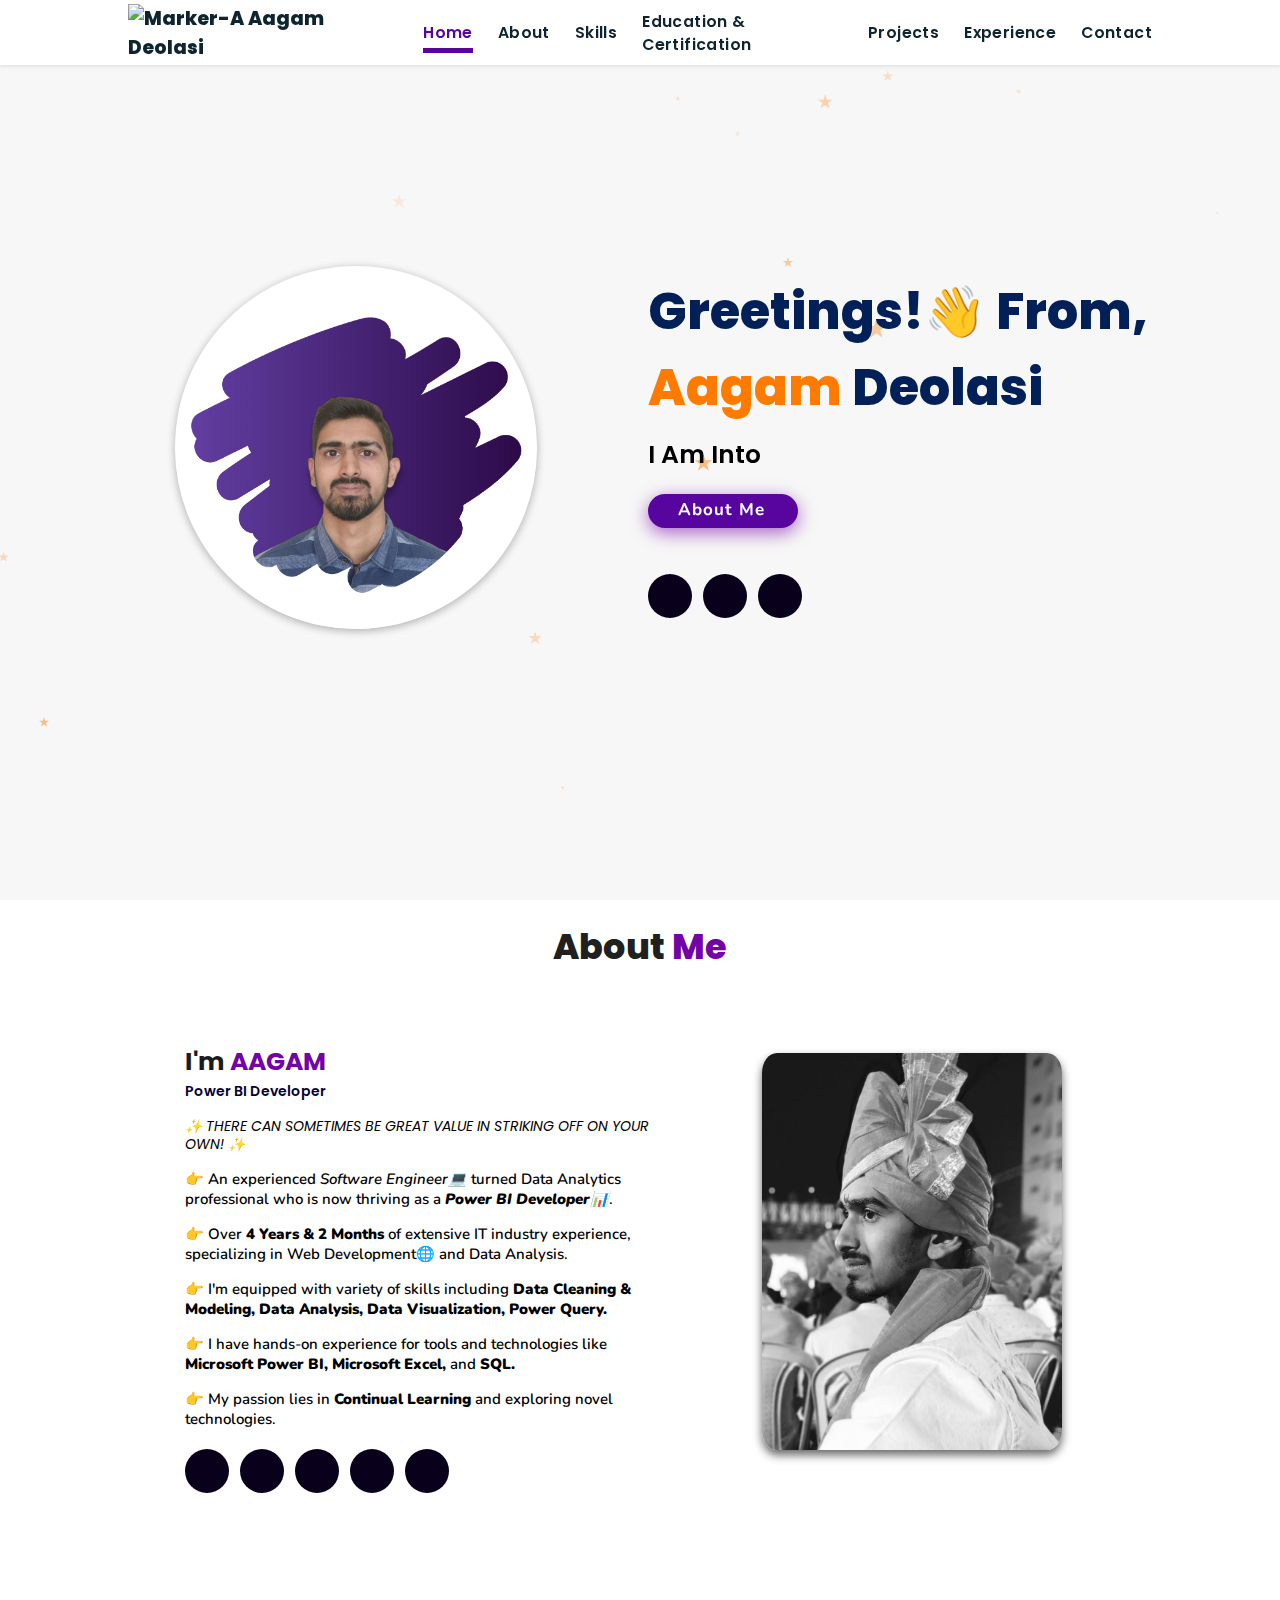
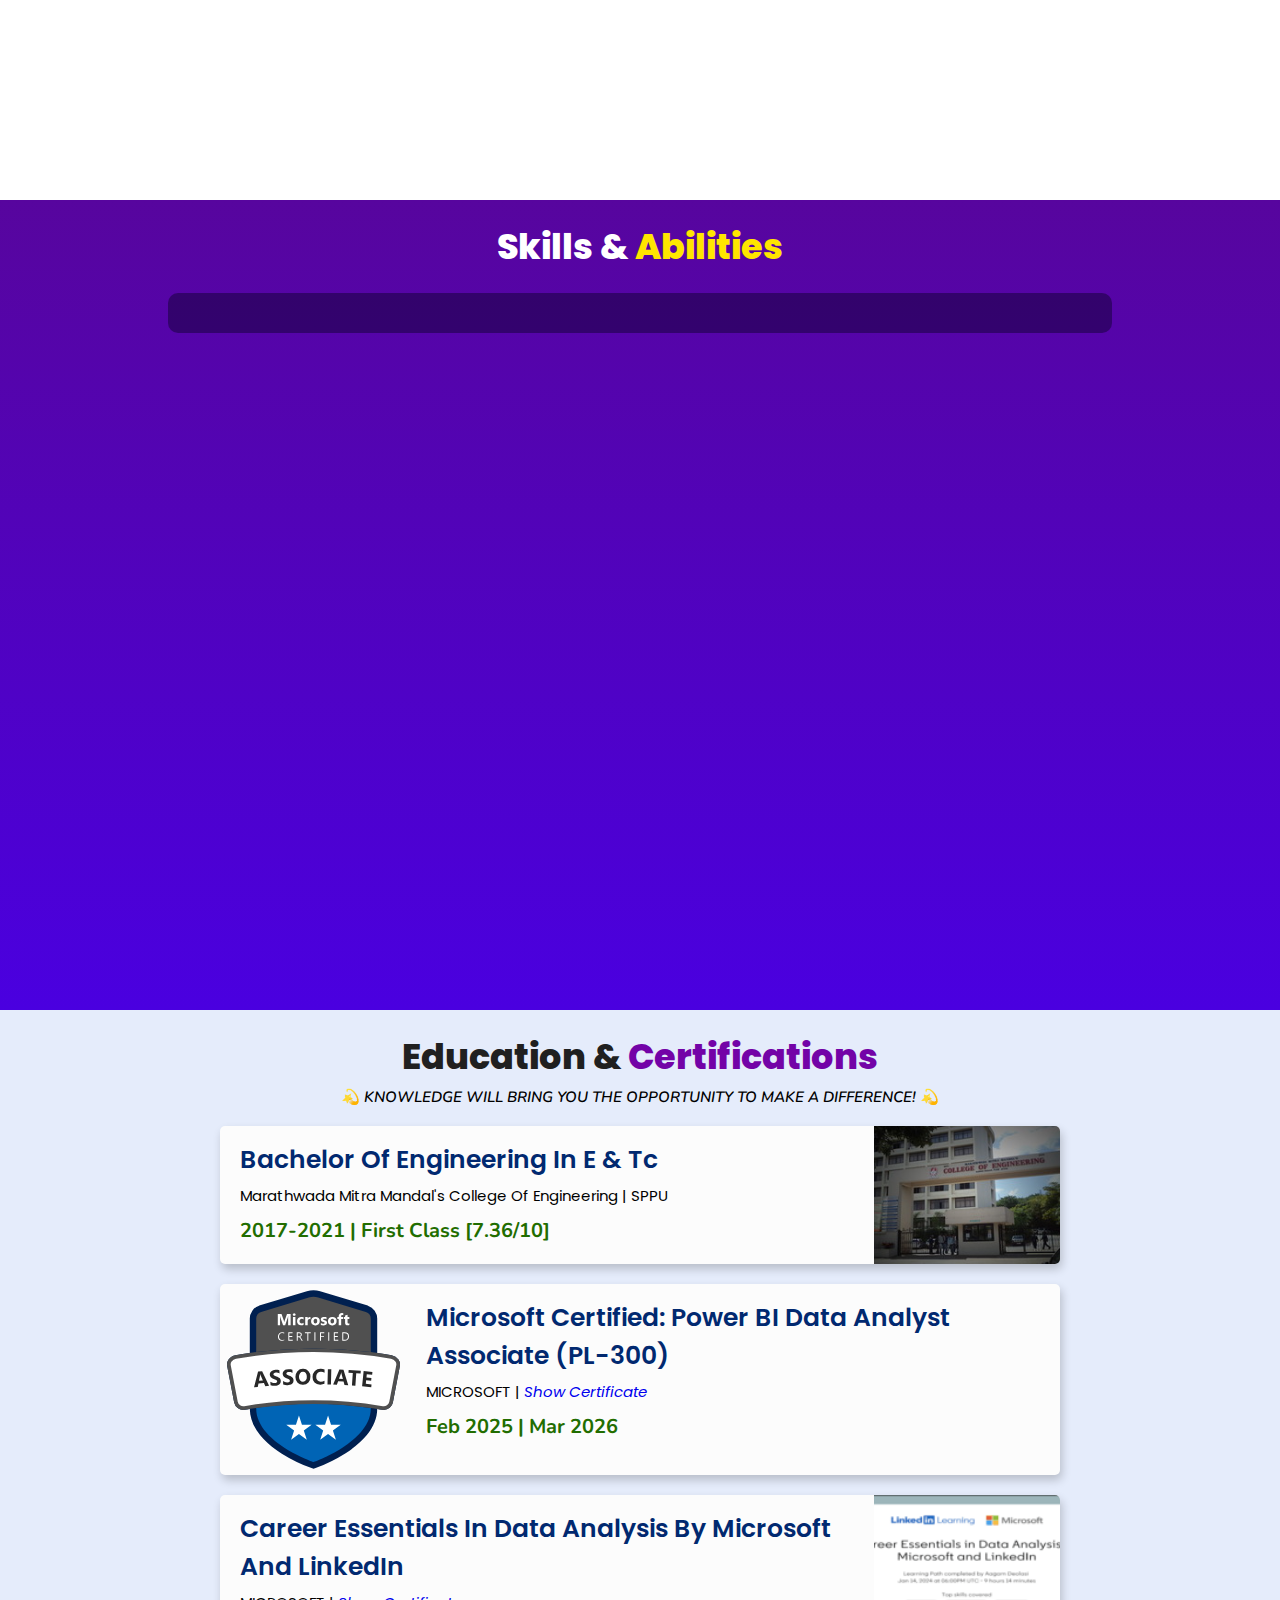
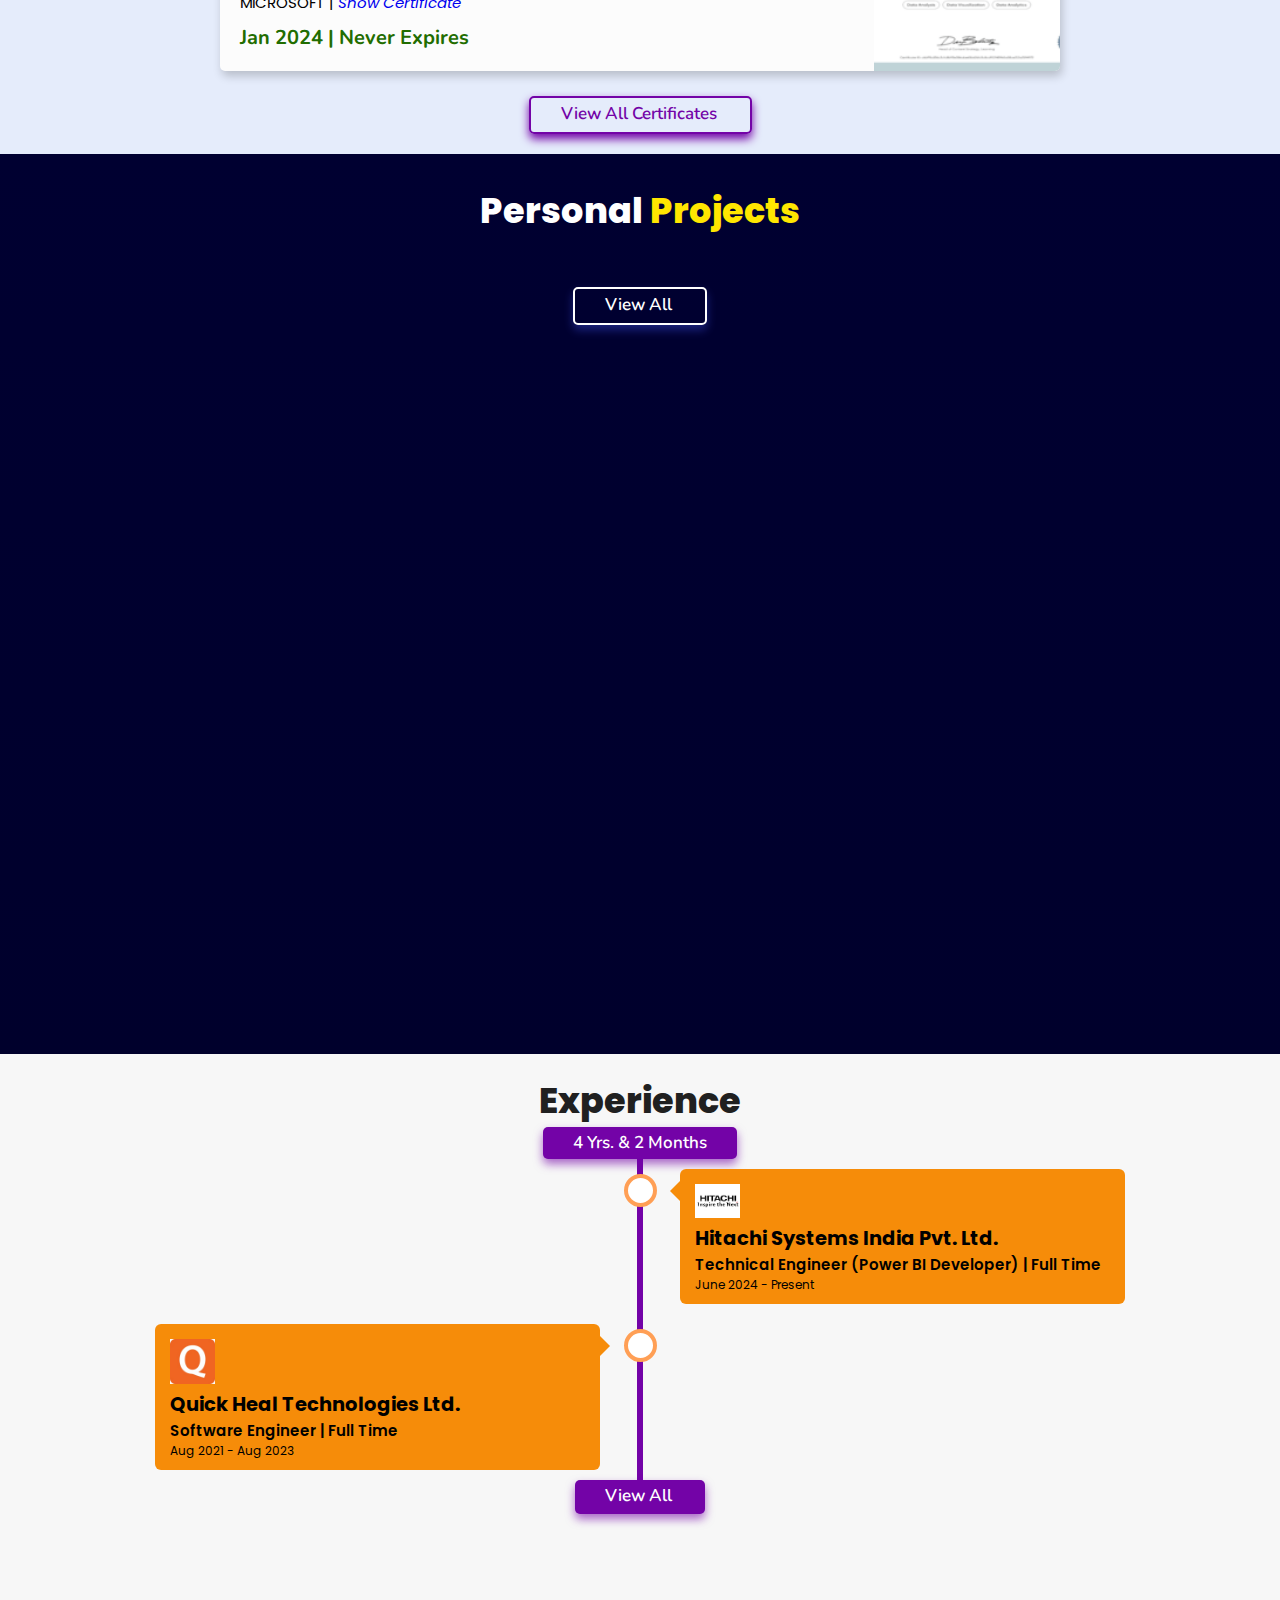
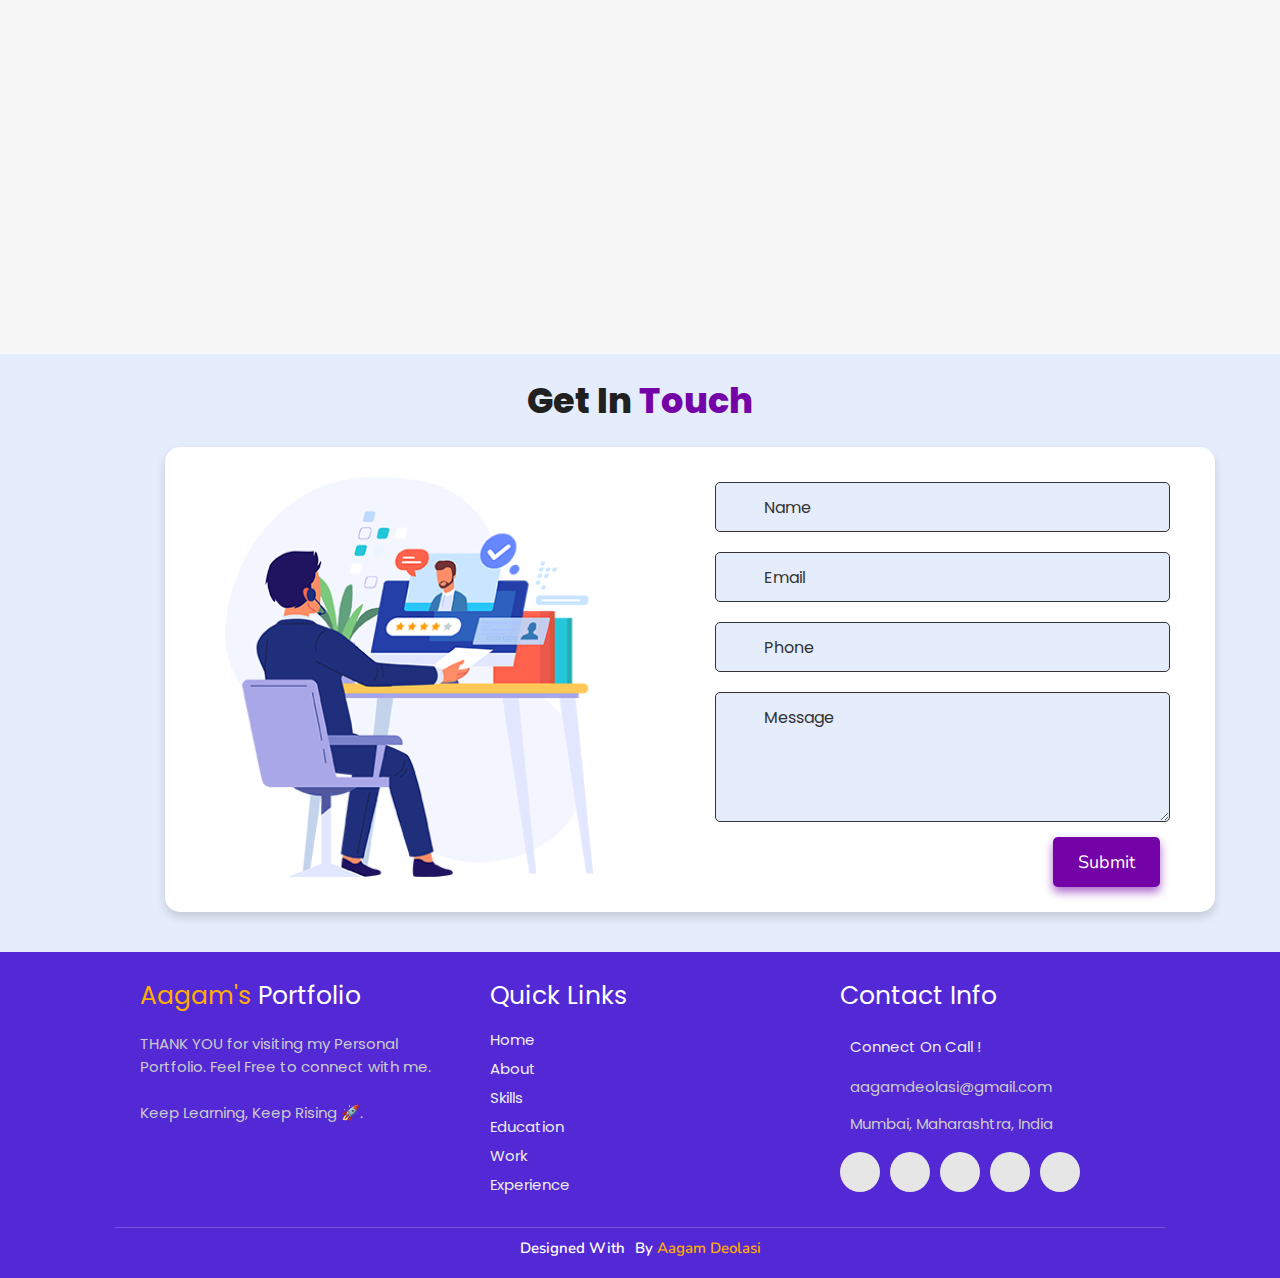
==== commit 7eed00b8: "Update index.html" ====
--- a/index.html
+++ b/index.html
@@ -184,28 +184,28 @@
 
     <div class="box-container">
       <div class="box">
+        <div class="image">
+          <img draggable="false" src="./assets/images/educat/microsoft-certified-associate-badge.svg" alt="" width="150px" height="250px">
+        </div>
         <div class="content">
           <h3>Microsoft Certified: Power BI Data Analyst Associate (PL-300)</h3>
           <p>MICROSOFT | <a href="https://learn.microsoft.com/api/credentials/share/en-us/AAGAMDEOLASI-0352/E501EA91E57EC0D4?sharingId=A434D4002A260569"
               target="_blank"><i class="fas fa-certificate"> Show Certificate</i></a></p>
           <h4>Feb 2025 | Mar 2026</h4>
         </div>
-        <div class="image">
-          <img draggable="false" src="./assets/images/educat/microsoft-certified-associate-badge.svg" alt="">
-        </div>
-      </div>
+       </div>
     </div>
     
     <div class="box-container">
       <div class="box">
-        <div class="image">
-          <img draggable="false" src="./assets/images/educat/cert.png" alt="">
-        </div>
         <div class="content">
           <h3>Career Essentials in Data Analysis by Microsoft and LinkedIn</h3>
           <p>MICROSOFT | <a href="https://drive.google.com/file/d/1QxxI3kQ8bU2-6-dsOFe_6_RS2aNn2a-N/view?usp=sharing"
               target="_blank"><i class="fas fa-certificate"> Show Certificate</i></a></p>
           <h4>Jan 2024 | Never Expires</h4>
+        </div>
+        <div class="image">
+          <img draggable="false" src="./assets/images/educat/cert.png" alt="">
         </div>
       </div>
     </div>
